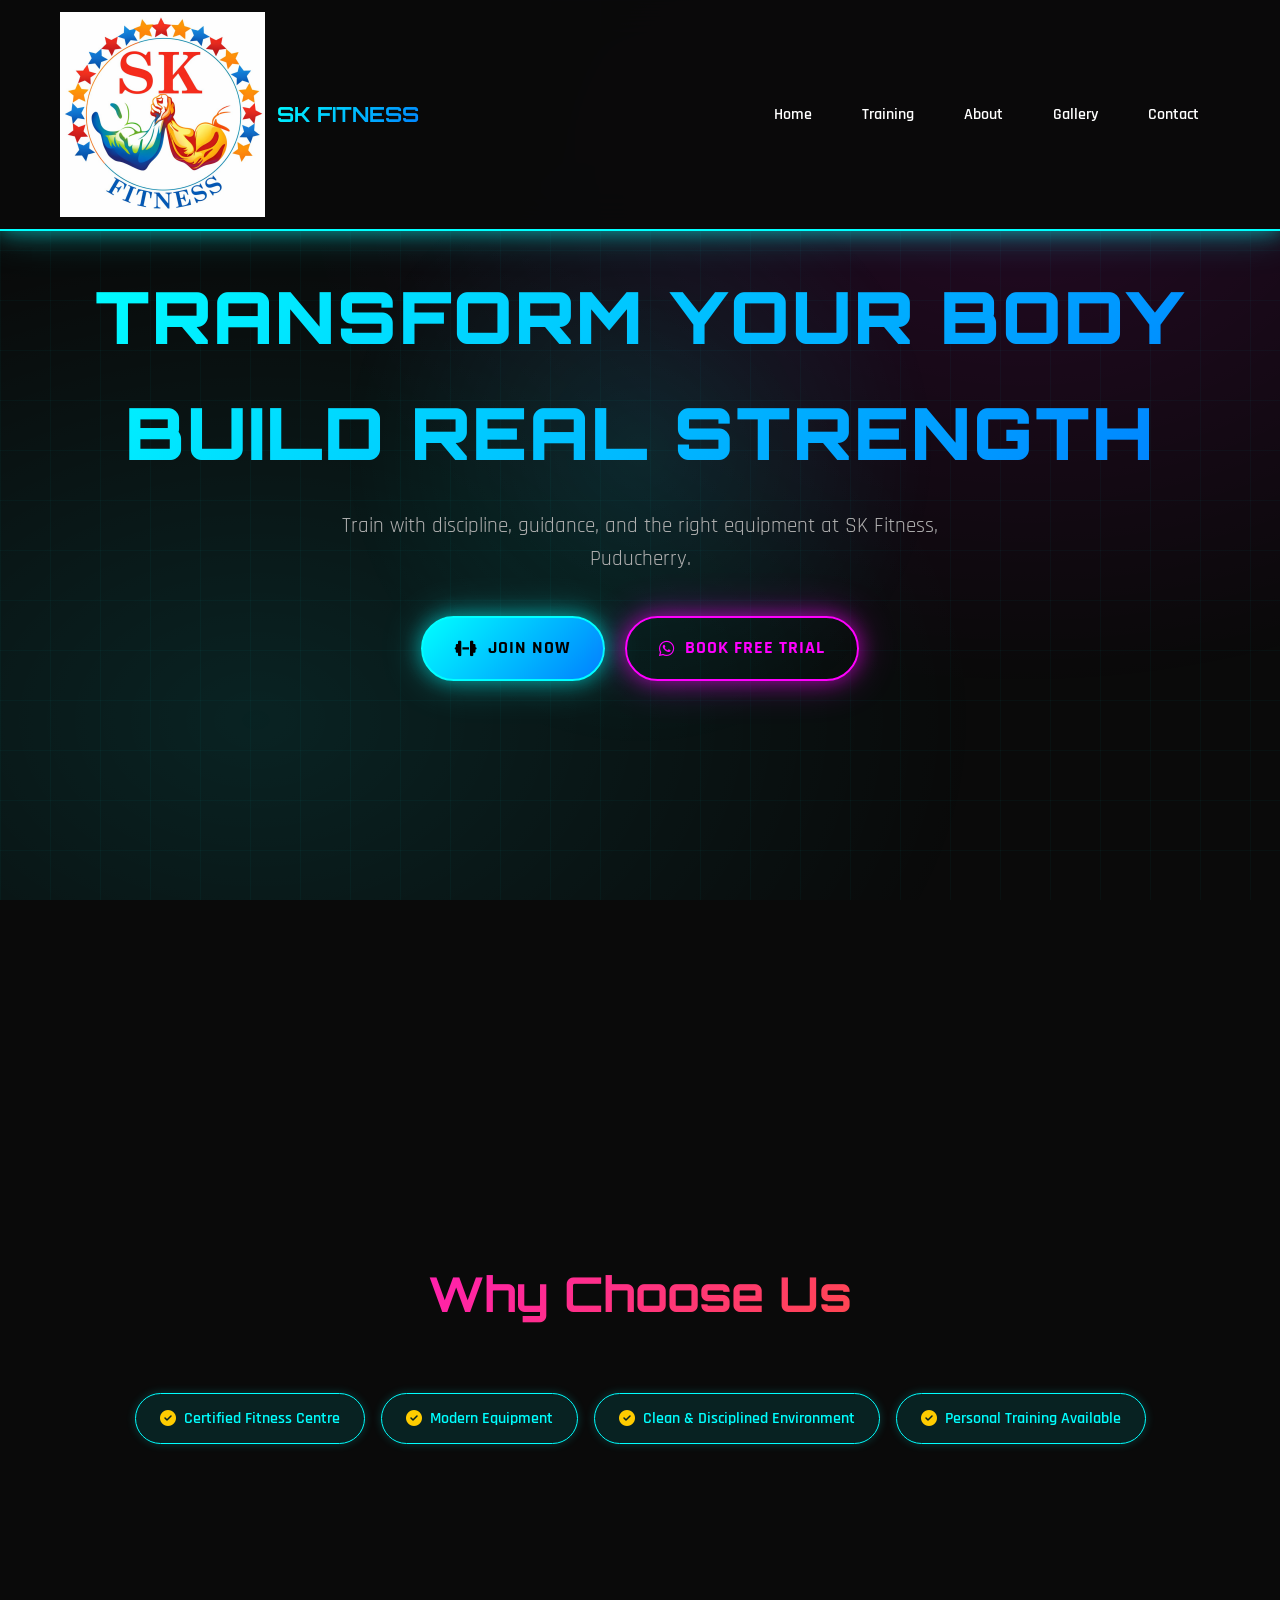
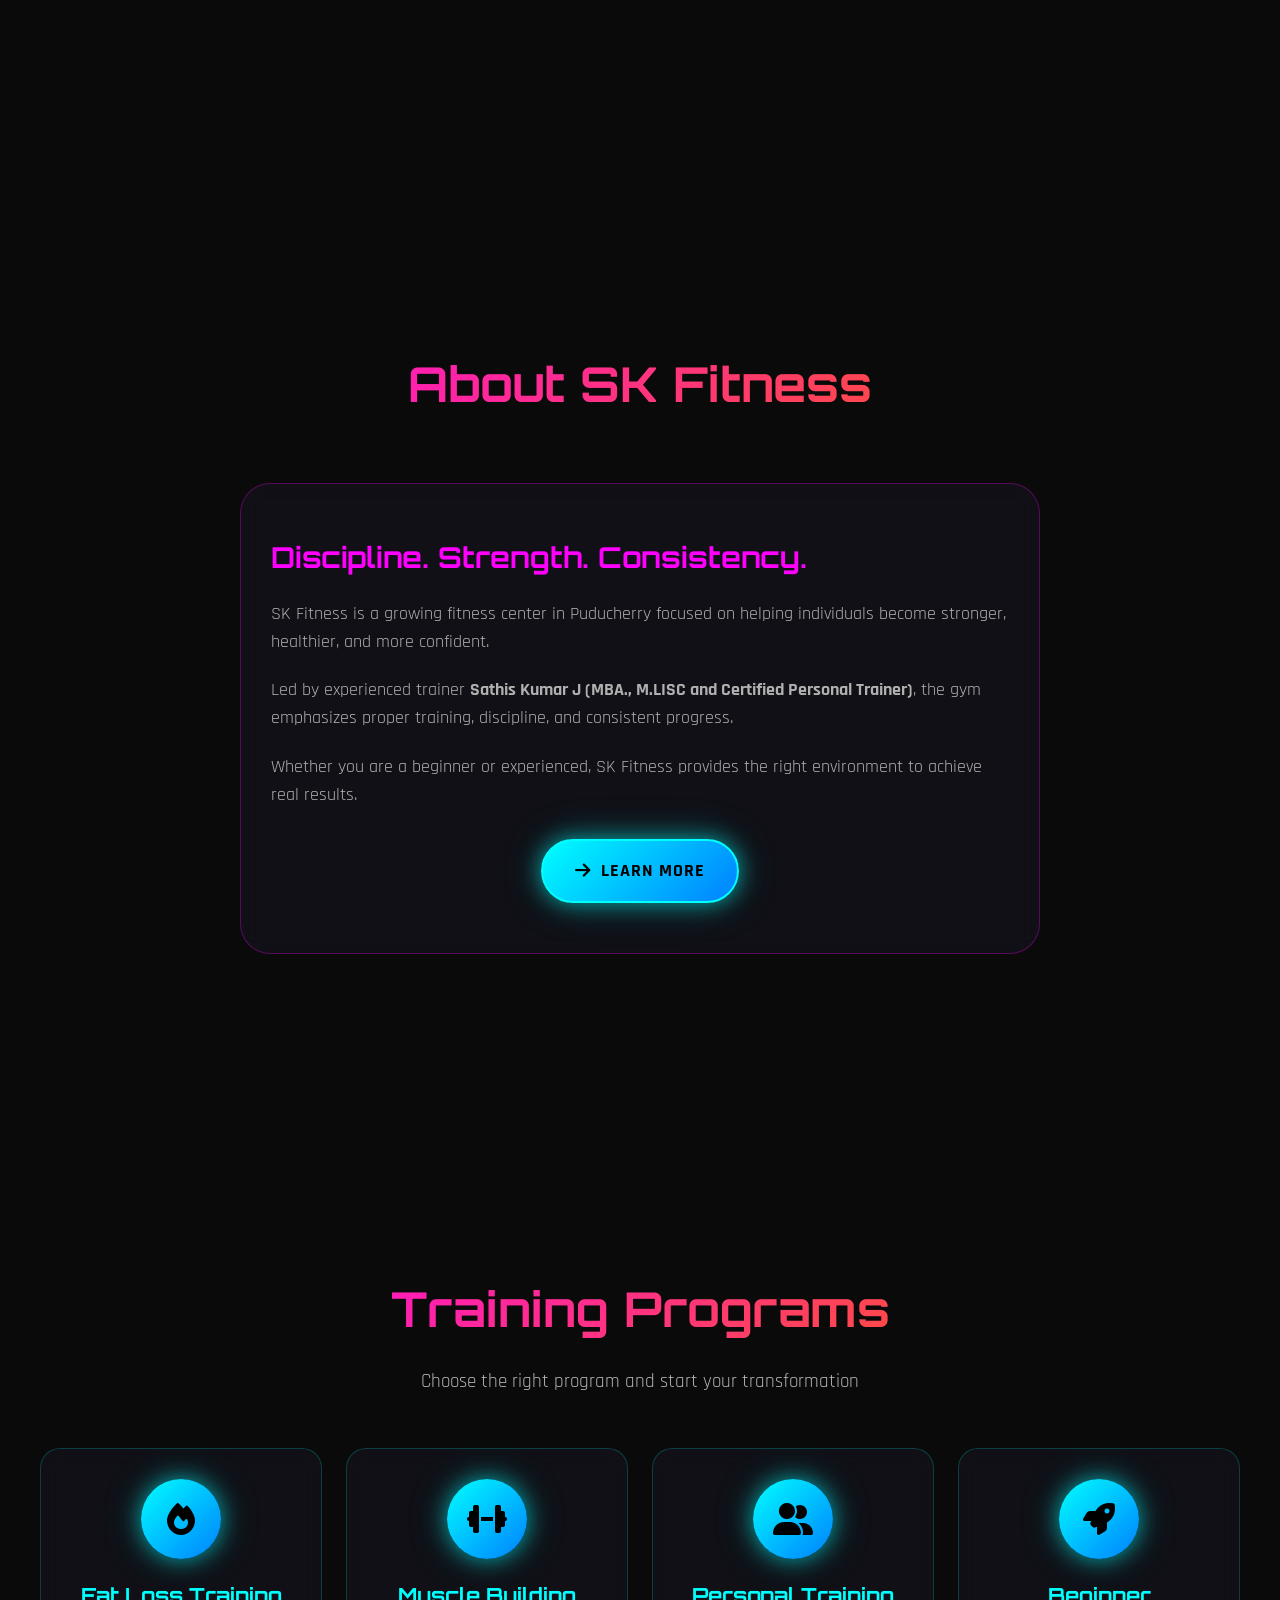
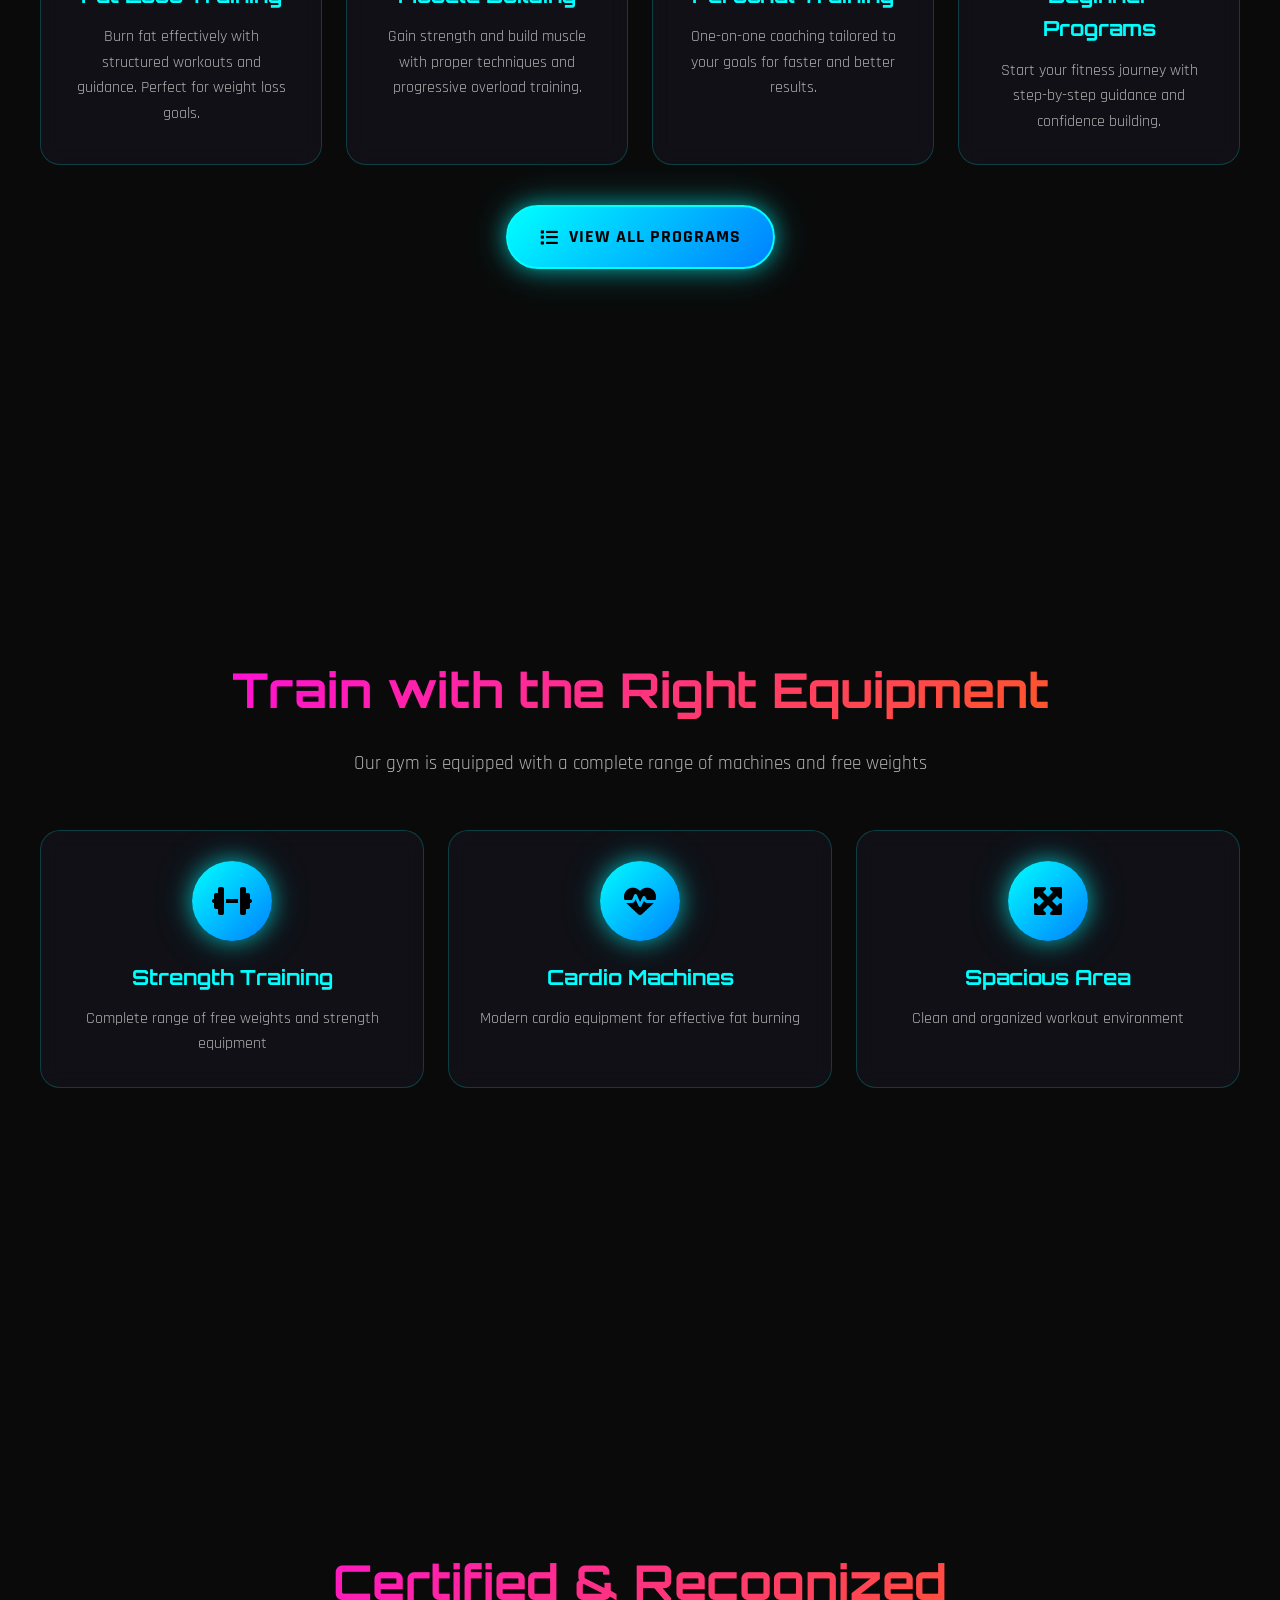
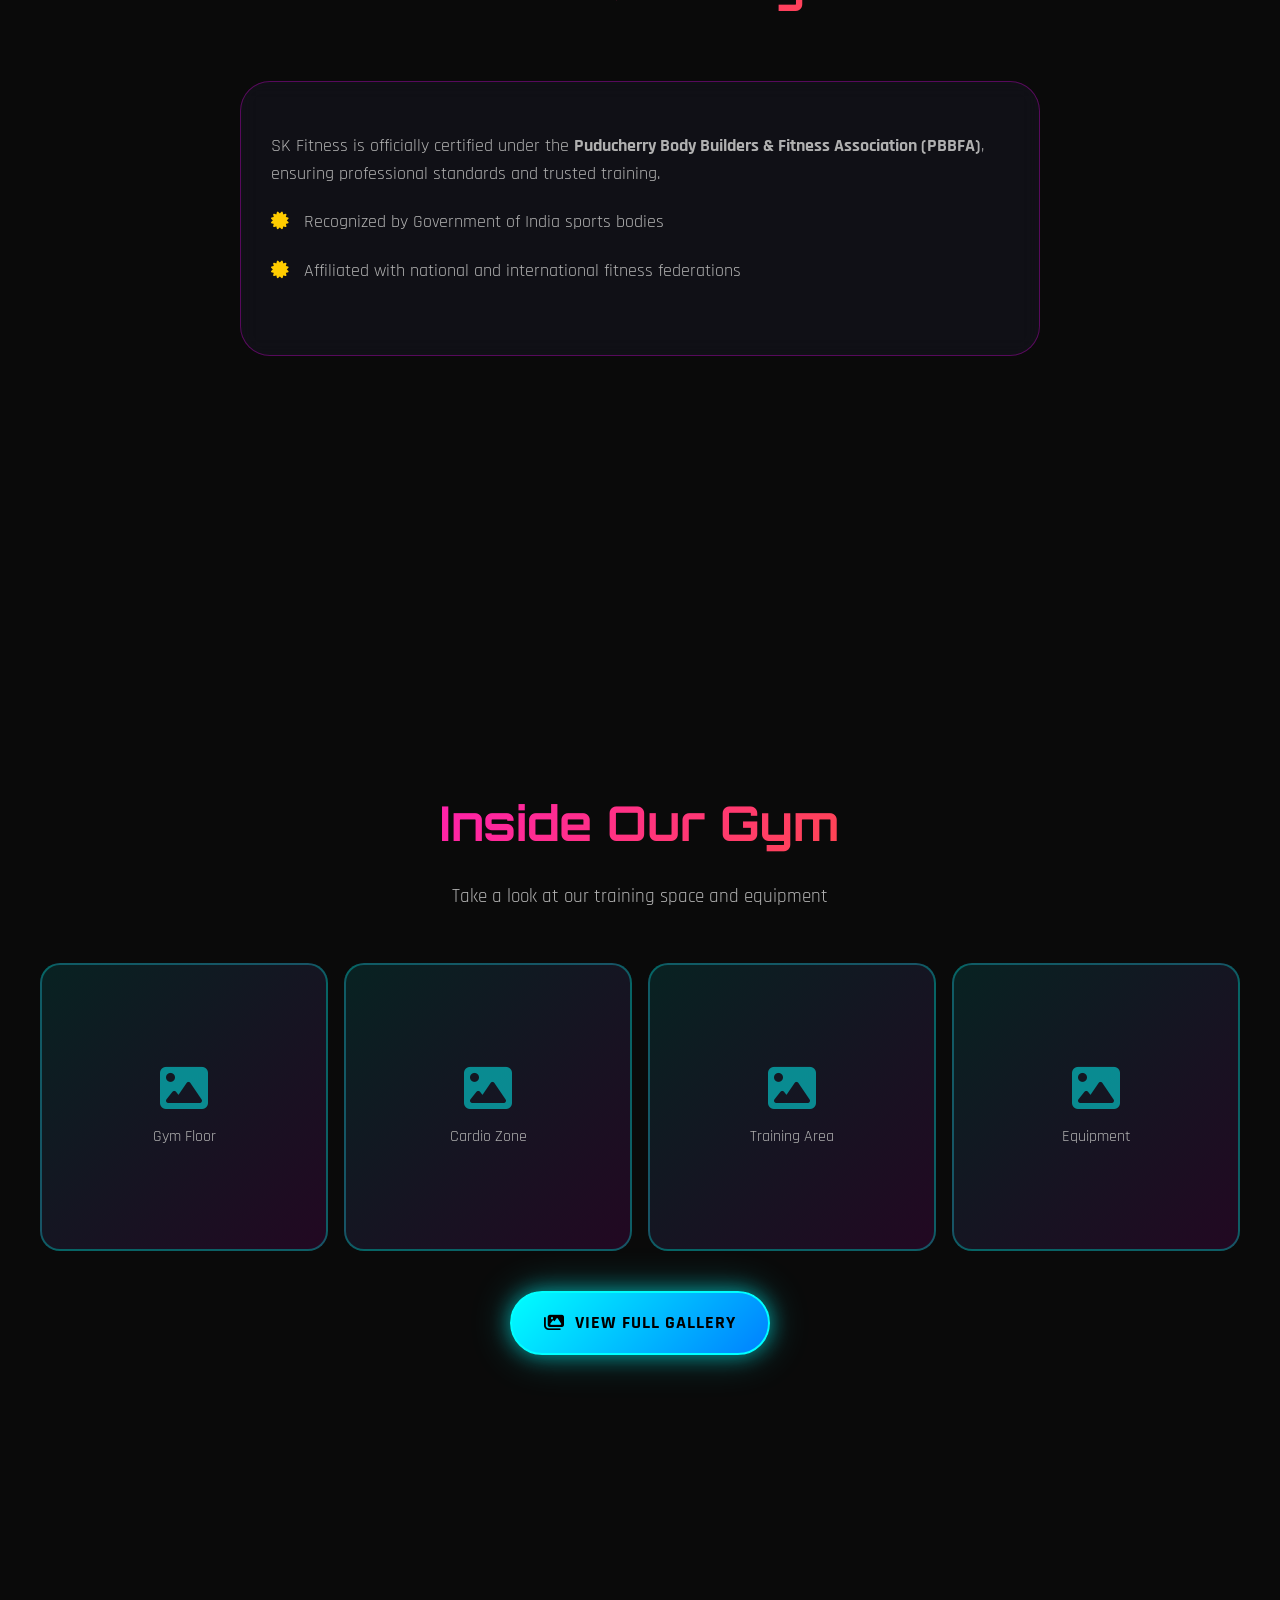
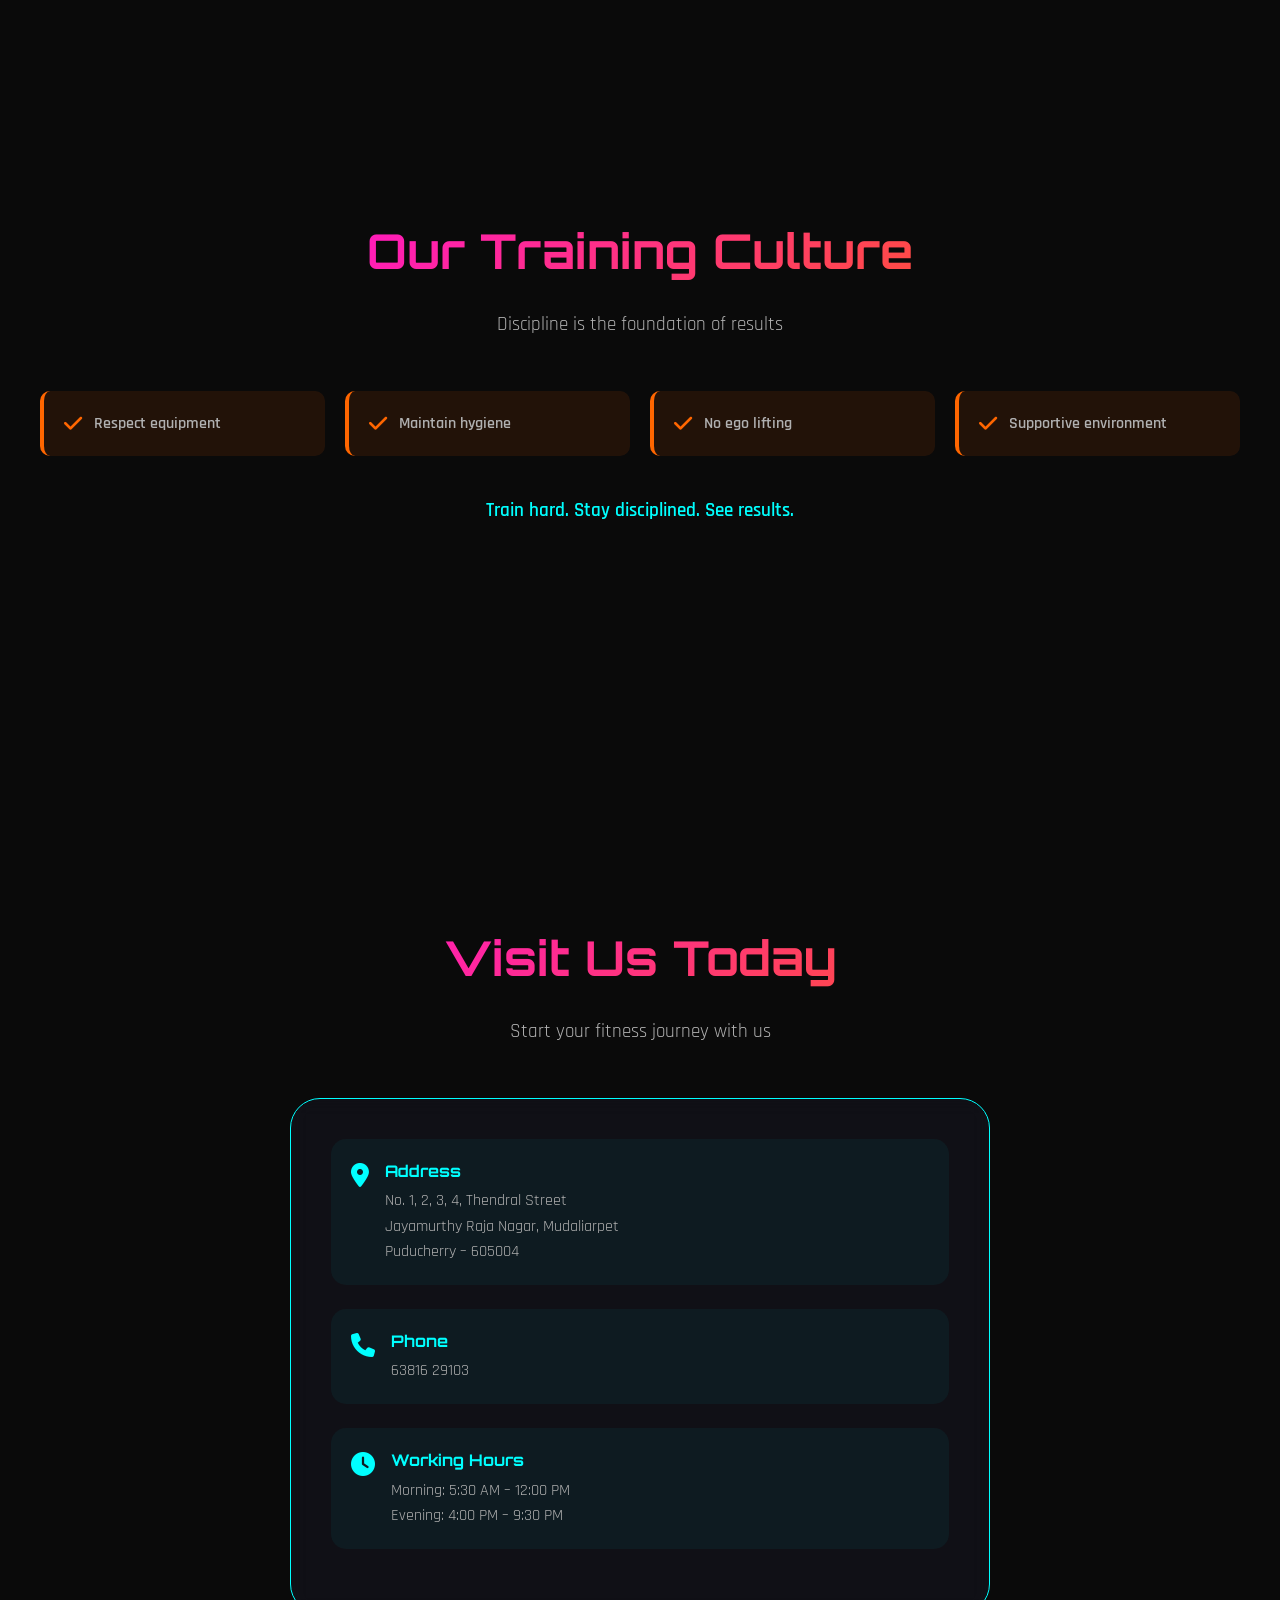
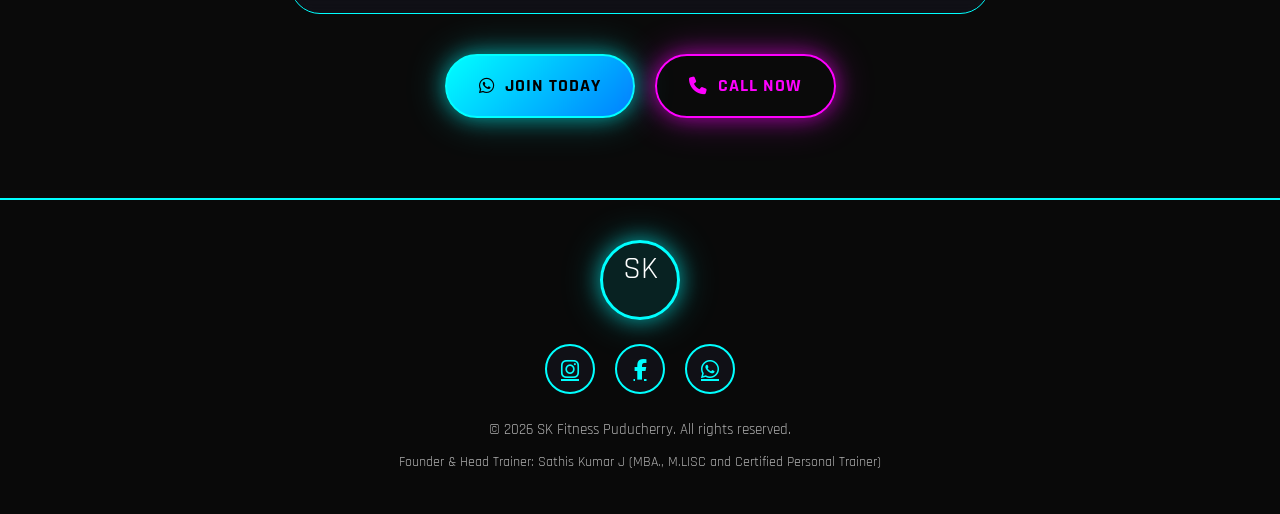
==== index.html @ 69fa27cd "Reduce logo size from 200px to 100px" ====
<!DOCTYPE html>
<html lang="en">
<head>
  <meta charset="UTF-8">
  <meta name="viewport" content="width=device-width, initial-scale=1.0, maximum-scale=1.0, user-scalable=no">
  <title>SK Fitness Puducherry | Transform Your Body Build Real Strength</title>
  <meta name="description" content="Premium fitness center in Puducherry with certified trainer Sathis Kumar J. Fat loss, muscle building, personal training.">
  <meta name="theme-color" content="#0a0a0a">

  <!-- Google Fonts -->
  <link rel="preconnect" href="https://fonts.googleapis.com">
  <link rel="preconnect" href="https://fonts.gstatic.com" crossorigin>
  <link href="https://fonts.googleapis.com/css2?family=Orbitron:wght@400;700;900&family=Rajdhani:wght@300;500;700&display=swap" rel="stylesheet">
  
  <!-- Icons -->
  <link rel="stylesheet" href="https://cdnjs.cloudflare.com/ajax/libs/font-awesome/6.4.0/css/all.min.css">

  <style>
    :root {
      --bg-dark: #0a0a0a;
      --bg-card: rgba(20, 20, 30, 0.6);
      --neon-cyan: #00ffff;
      --neon-pink: #ff00ff;
      --neon-blue: #0080ff;
      --neon-orange: #ff6600;
      --neon-yellow: #ffcc00;
      --text-primary: #ffffff;
      --text-secondary: #b0b0b0;
      --gradient-1: linear-gradient(135deg, #00ffff, #0080ff);
      --gradient-2: linear-gradient(135deg, #ff00ff, #ff6600);
      --glow-cyan: 0 0 20px rgba(0, 255, 255, 0.5), 0 0 40px rgba(0, 255, 255, 0.3);
      --glow-pink: 0 0 20px rgba(255, 0, 255, 0.5), 0 0 40px rgba(255, 0, 255, 0.3);
      --transition: all 0.3s cubic-bezier(0.4, 0, 0.2, 1);
    }

    * {
      margin: 0;
      padding: 0;
      box-sizing: border-box;
      -webkit-tap-highlight-color: transparent;
    }

    html {
      scroll-behavior: smooth;
      scroll-padding-top: 100px;
    }

    body {
      font-family: 'Rajdhani', sans-serif;
      background: var(--bg-dark);      color: var(--text-primary);
      line-height: 1.6;
      overflow-x: hidden;
    }

    /* Animated Background */
    .bg-animation {
      position: fixed;
      top: 0;
      left: 0;
      width: 100%;
      height: 100%;
      z-index: -2;
      background: 
        radial-gradient(ellipse at 20% 80%, rgba(0, 255, 255, 0.1) 0%, transparent 50%),
        radial-gradient(ellipse at 80% 20%, rgba(255, 0, 255, 0.1) 0%, transparent 50%);
    }

    .grid-overlay {
      position: fixed;
      top: 0;
      left: 0;
      width: 100%;
      height: 100%;
      background-image: 
        linear-gradient(rgba(0, 255, 255, 0.03) 1px, transparent 1px),
        linear-gradient(90deg, rgba(0, 255, 255, 0.03) 1px, transparent 1px);
      background-size: 50px 50px;
      z-index: -1;
      pointer-events: none;
    }

    /* Navigation */
    nav {
      position: fixed;
      top: 0;
      left: 0;
      width: 100%;
      background: rgba(10, 10, 10, 0.95);
      backdrop-filter: blur(20px);
      border-bottom: 2px solid var(--neon-cyan);
      box-shadow: var(--glow-cyan);
      z-index: 1000;
      padding: 12px 0;
    }

    .nav-container {
      max-width: 1200px;
      margin: 0 auto;
      padding: 0 20px;      display: flex;
      justify-content: space-between;
      align-items: center;
    }

    .logo-container {
      display: flex;
      align-items: center;
      gap: 12px;
    }

  .logo {
  width: 100px;
  height: 100px;
  object-fit: contain;
  border-radius: 50%;
  box-shadow: var(--glow-cyan);
  animation: pulse 2s infinite;
  border: 3px solid var(--neon-cyan);
  background: rgba(0, 255, 255, 0.1);
}

    @keyframes pulse {
      0%, 100% { transform: scale(1); }
      50% { transform: scale(1.05); }
    }

    .brand-name {
      font-family: 'Orbitron', sans-serif;
      font-weight: 700;
      font-size: 1.3rem;
      background: var(--gradient-1);
      -webkit-background-clip: text;
      -webkit-text-fill-color: transparent;
      background-clip: text;
    }

    .menu-toggle {
      display: none;
      font-size: 28px;
      cursor: pointer;
      color: var(--neon-cyan);
      text-shadow: 0 0 10px var(--neon-cyan);
    }
    .menu-links {
      display: flex;
      gap: 8px;
    }

    .menu-links a {
      color: var(--text-primary);
      text-decoration: none;
      font-weight: 600;
      font-size: 1rem;
      padding: 10px 20px;
      border-radius: 25px;
      border: 1px solid transparent;
      transition: var(--transition);
      position: relative;
      overflow: hidden;
    }

    .menu-links a::before {
      content: '';
      position: absolute;
      top: 0;
      left: -100%;
      width: 100%;
      height: 100%;
      background: var(--gradient-1);
      transition: var(--transition);
      z-index: -1;
    }

    .menu-links a:hover::before,
    .menu-links a.active::before {
      left: 0;
    }

    .menu-links a:hover,
    .menu-links a.active {
      color: #000;
      border-color: var(--neon-cyan);
      box-shadow: var(--glow-cyan);
    }

    /* Sections */
    section {
      padding: 120px 20px 80px;
      min-height: 100vh;
      display: flex;
      flex-direction: column;
      justify-content: center;
      align-items: center;      position: relative;
    }

    .container {
      max-width: 1200px;
      width: 100%;
      margin: 0 auto;
    }

    /* Hero Section */
    .hero {
      text-align: center;
      position: relative;
      overflow: hidden;
    }

    .hero::before {
      content: '';
      position: absolute;
      top: 50%;
      left: 50%;
      transform: translate(-50%, -50%);
      width: 600px;
      height: 600px;
      background: radial-gradient(circle, rgba(0, 255, 255, 0.1) 0%, transparent 70%);
      animation: rotate 20s linear infinite;
    }

    @keyframes rotate {
      0% { transform: translate(-50%, -50%) rotate(0deg); }
      100% { transform: translate(-50%, -50%) rotate(360deg); }
    }

    .hero-content {
      position: relative;
      z-index: 1;
    }

    .hero h1 {
      font-family: 'Orbitron', sans-serif;
      font-size: clamp(2.5rem, 8vw, 4.5rem);
      font-weight: 900;
      margin-bottom: 20px;
      background: var(--gradient-1);
      -webkit-background-clip: text;
      -webkit-text-fill-color: transparent;
      background-clip: text;
      text-transform: uppercase;
      letter-spacing: 2px;
      animation: fadeInUp 1s ease;    }

    .hero p {
      font-size: 1.3rem;
      color: var(--text-secondary);
      margin-bottom: 40px;
      max-width: 600px;
      margin-left: auto;
      margin-right: auto;
      animation: fadeInUp 1s ease 0.2s backwards;
    }

    .btn-group {
      display: flex;
      gap: 20px;
      justify-content: center;
      flex-wrap: wrap;
      animation: fadeInUp 1s ease 0.4s backwards;
    }

    .btn {
      display: inline-flex;
      align-items: center;
      gap: 10px;
      padding: 16px 32px;
      border-radius: 50px;
      font-family: 'Rajdhani', sans-serif;
      font-weight: 700;
      font-size: 1.1rem;
      text-decoration: none;
      transition: var(--transition);
      border: 2px solid;
      text-transform: uppercase;
      letter-spacing: 1px;
      position: relative;
      overflow: hidden;
    }

    .btn-primary {
      background: var(--gradient-1);
      color: #000;
      border-color: var(--neon-cyan);
      box-shadow: var(--glow-cyan);
    }

    .btn-primary:hover {
      transform: translateY(-3px);
      box-shadow: 0 0 30px rgba(0, 255, 255, 0.8), 0 0 60px rgba(0, 255, 255, 0.5);
    }
    .btn-secondary {
      background: transparent;
      color: var(--neon-pink);
      border-color: var(--neon-pink);
      box-shadow: var(--glow-pink);
    }

    .btn-secondary:hover {
      background: var(--gradient-2);
      color: #000;
      transform: translateY(-3px);
      box-shadow: 0 0 30px rgba(255, 0, 255, 0.8), 0 0 60px rgba(255, 0, 255, 0.5);
    }

    @keyframes fadeInUp {
      from {
        opacity: 0;
        transform: translateY(30px);
      }
      to {
        opacity: 1;
        transform: translateY(0);
      }
    }

    /* Section Headers */
    .section-title {
      font-family: 'Orbitron', sans-serif;
      font-size: clamp(2rem, 6vw, 3rem);
      font-weight: 700;
      text-align: center;
      margin-bottom: 20px;
      background: var(--gradient-2);
      -webkit-background-clip: text;
      -webkit-text-fill-color: transparent;
      background-clip: text;
      position: relative;
      display: inline-block;
      width: 100%;
    }

    .section-subtitle {
      text-align: center;
      font-size: 1.2rem;
      color: var(--text-secondary);
      margin-bottom: 50px;
    }

    /* Cards */
    .cards-grid {      display: grid;
      grid-template-columns: repeat(auto-fit, minmax(250px, 1fr));
      gap: 24px;
      margin-top: 40px;
    }

    .card {
      background: var(--bg-card);
      border: 1px solid rgba(0, 255, 255, 0.2);
      border-radius: 20px;
      padding: 30px;
      text-align: center;
      transition: var(--transition);
      backdrop-filter: blur(10px);
    }

    .card:hover {
      border-color: var(--neon-cyan);
      transform: translateY(-10px);
      box-shadow: var(--glow-cyan);
    }

    .card-icon {
      width: 80px;
      height: 80px;
      margin: 0 auto 20px;
      background: var(--gradient-1);
      border-radius: 50%;
      display: flex;
      align-items: center;
      justify-content: center;
      font-size: 2rem;
      color: #000;
      box-shadow: var(--glow-cyan);
    }

    .card h3 {
      font-family: 'Orbitron', sans-serif;
      font-size: 1.3rem;
      margin-bottom: 12px;
      color: var(--neon-cyan);
    }

    .card p {
      color: var(--text-secondary);
      font-size: 1rem;
    }

    /* Highlights */
    .highlights {      display: flex;
      flex-wrap: wrap;
      justify-content: center;
      gap: 16px;
      margin: 40px 0;
    }

    .highlight-item {
      background: rgba(0, 255, 255, 0.1);
      border: 1px solid var(--neon-cyan);
      padding: 12px 24px;
      border-radius: 30px;
      font-weight: 600;
      color: var(--neon-cyan);
      display: flex;
      align-items: center;
      gap: 8px;
      box-shadow: 0 0 10px rgba(0, 255, 255, 0.2);
    }

    .highlight-item i {
      color: var(--neon-yellow);
    }

    /* About Preview */
    .about-preview {
      background: var(--bg-card);
      border: 1px solid rgba(255, 0, 255, 0.3);
      border-radius: 30px;
      padding: 50px 30px;
      margin: 40px auto;
      max-width: 800px;
      backdrop-filter: blur(10px);
    }

    .about-preview h3 {
      font-family: 'Orbitron', sans-serif;
      font-size: 1.8rem;
      margin-bottom: 20px;
      color: var(--neon-pink);
    }

    .about-preview p {
      color: var(--text-secondary);
      margin-bottom: 20px;
      font-size: 1.1rem;
    }

    /* Gallery Preview */
    .gallery-grid {      display: grid;
      grid-template-columns: repeat(auto-fit, minmax(200px, 1fr));
      gap: 16px;
      margin: 40px 0;
    }

    .gallery-item {
      aspect-ratio: 1;
      background: linear-gradient(135deg, rgba(0, 255, 255, 0.1), rgba(255, 0, 255, 0.1));
      border: 2px solid rgba(0, 255, 255, 0.3);
      border-radius: 20px;
      display: flex;
      align-items: center;
      justify-content: center;
      color: var(--text-secondary);
      font-size: 1rem;
      transition: var(--transition);
      overflow: hidden;
      position: relative;
    }

    .gallery-item:hover {
      border-color: var(--neon-cyan);
      transform: scale(1.05);
      box-shadow: var(--glow-cyan);
    }

    .gallery-item i {
      font-size: 3rem;
      color: var(--neon-cyan);
      opacity: 0.5;
    }

    /* Culture Section */
    .culture-list {
      display: grid;
      grid-template-columns: repeat(auto-fit, minmax(200px, 1fr));
      gap: 20px;
      margin: 40px 0;
    }

    .culture-item {
      background: rgba(255, 102, 0, 0.1);
      border-left: 4px solid var(--neon-orange);
      padding: 20px;
      border-radius: 10px;
      display: flex;
      align-items: center;
      gap: 12px;
      font-weight: 600;      color: var(--text-secondary);
      transition: var(--transition);
    }

    .culture-item:hover {
      background: rgba(255, 102, 0, 0.2);
      transform: translateX(10px);
    }

    .culture-item i {
      color: var(--neon-orange);
      font-size: 1.3rem;
    }

    /* Contact Section */
    .contact-info {
      background: var(--bg-card);
      border: 1px solid var(--neon-cyan);
      border-radius: 30px;
      padding: 40px;
      margin: 40px auto;
      max-width: 700px;
      backdrop-filter: blur(10px);
    }

    .contact-item {
      display: flex;
      align-items: flex-start;
      gap: 16px;
      margin-bottom: 24px;
      padding: 20px;
      background: rgba(0, 255, 255, 0.05);
      border-radius: 15px;
      transition: var(--transition);
    }

    .contact-item:hover {
      background: rgba(0, 255, 255, 0.1);
      transform: translateX(5px);
    }

    .contact-item i {
      font-size: 1.5rem;
      color: var(--neon-cyan);
      margin-top: 4px;
    }

    .contact-item div strong {
      display: block;
      color: var(--neon-cyan);      margin-bottom: 4px;
      font-family: 'Orbitron', sans-serif;
    }

    .contact-item div p {
      color: var(--text-secondary);
      margin: 0;
    }

    /* Footer */
    footer {
      background: rgba(10, 10, 10, 0.95);
      border-top: 2px solid var(--neon-cyan);
      padding: 40px 20px;
      text-align: center;
    }

    .footer-content {
      max-width: 1200px;
      margin: 0 auto;
    }

    .social-links {
      display: flex;
      justify-content: center;
      gap: 20px;
      margin: 24px 0;
    }

    .social-links a {
      width: 50px;
      height: 50px;
      border-radius: 50%;
      background: var(--bg-card);
      border: 2px solid var(--neon-cyan);
      display: flex;
      align-items: center;
      justify-content: center;
      color: var(--neon-cyan);
      font-size: 1.3rem;
      transition: var(--transition);
    }

    .social-links a:hover {
      background: var(--neon-cyan);
      color: #000;
      box-shadow: var(--glow-cyan);
      transform: translateY(-5px);
    }
    footer p {
      color: var(--text-secondary);
      font-size: 0.95rem;
    }

    /* Scroll Progress */
    .scroll-progress {
      position: fixed;
      top: 0;
      left: 0;
      height: 3px;
      background: var(--gradient-1);
      box-shadow: var(--glow-cyan);
      z-index: 2000;
      transition: width 0.1s ease;
    }

    /* Mobile Responsive */
    @media (max-width: 768px) {
      .menu-toggle {
        display: block;
      }

      .menu-links {
        position: fixed;
        top: 80px;
        left: 0;
        right: 0;
        background: rgba(10, 10, 10, 0.98);
        flex-direction: column;
        padding: 20px;
        border-bottom: 2px solid var(--neon-cyan);
        max-height: 0;
        overflow: hidden;
        transition: max-height 0.4s ease;
      }

      .menu-links.active {
        max-height: 400px;
      }

      .menu-links a {
        padding: 15px;
        text-align: center;
        border: 1px solid rgba(0, 255, 255, 0.2);
        margin: 5px 0;
      }

      .btn-group {
        flex-direction: column;        align-items: center;
      }

      .btn {
        width: 100%;
        max-width: 300px;
        justify-content: center;
      }

      .cards-grid,
      .gallery-grid,
      .culture-list {
        grid-template-columns: 1fr;
      }

      .contact-info,
      .about-preview {
        padding: 30px 20px;
      }
    }

    /* Reveal Animation */
    .reveal {
      opacity: 0;
      transform: translateY(50px);
      transition: all 0.8s ease;
    }

    .reveal.active {
      opacity: 1;
      transform: translateY(0);
    }
  </style>
</head>
<body>

  <!-- Scroll Progress -->
  <div class="scroll-progress" id="scrollProgress"></div>

  <!-- Background -->
  <div class="bg-animation"></div>
  <div class="grid-overlay"></div>

  <!-- Navigation -->
  <nav>
    <div class="nav-container"><div class="logo-container">
  <img src="assets/images/logo.png" alt="SK Fitness Logo" class="logo-img"> <!-- ✅ New Image Logo -->

        <div class="brand-name">SK FITNESS</div>
      </div>      <div class="menu-toggle" id="menuToggle">
        <i class="fas fa-bars"></i>
      </div>
      <div class="menu-links" id="menuLinks">
        <a href="index.html" class="active">Home</a>
        <a href="training.html">Training</a>
        <a href="about.html">About</a>
        <a href="gallery.html">Gallery</a>
        <a href="contact.html">Contact</a>
      </div>
    </div>
  </nav>

  <!-- Hero Section -->
  <section class="hero" id="home">
    <div class="hero-content">
      <h1>Transform Your Body<br>Build Real Strength</h1>
      <p>Train with discipline, guidance, and the right equipment at SK Fitness, Puducherry.</p>
      <div class="btn-group">
        <a href="contact.html" class="btn btn-primary">
          <i class="fas fa-dumbbell"></i> Join Now
        </a>
        <a href="https://wa.me/916381629103?text=Hi%20I%20want%20to%20book%20a%20free%20trial%20at%20SK%20Fitness" class="btn btn-secondary" target="_blank">
          <i class="fab fa-whatsapp"></i> Book Free Trial
        </a>
      </div>
    </div>
  </section>

  <!-- Quick Highlights -->
  <section id="highlights">
    <div class="container">
      <h2 class="section-title reveal">Why Choose Us</h2>
      <div class="highlights reveal">
        <div class="highlight-item">
          <i class="fas fa-check-circle"></i> Certified Fitness Centre
        </div>
        <div class="highlight-item">
          <i class="fas fa-check-circle"></i> Modern Equipment
        </div>
        <div class="highlight-item">
          <i class="fas fa-check-circle"></i> Clean & Disciplined Environment
        </div>
        <div class="highlight-item">
          <i class="fas fa-check-circle"></i> Personal Training Available
        </div>
      </div>
    </div>
  </section>
  <!-- About Preview -->
  <section id="about">
    <div class="container">
      <h2 class="section-title reveal">About SK Fitness</h2>
      <div class="about-preview reveal">
        <h3>Discipline. Strength. Consistency.</h3>
        <p>SK Fitness is a growing fitness center in Puducherry focused on helping individuals become stronger, healthier, and more confident.</p>
        <p>Led by experienced trainer <strong>Sathis Kumar J (MBA., M.LISC and Certified Personal Trainer)</strong>, the gym emphasizes proper training, discipline, and consistent progress.</p>
        <p>Whether you are a beginner or experienced, SK Fitness provides the right environment to achieve real results.</p>
        <div style="text-align: center; margin-top: 30px;">
          <a href="about.html" class="btn btn-primary">
            <i class="fas fa-arrow-right"></i> Learn More
          </a>
        </div>
      </div>
    </div>
  </section>

  <!-- Training Programs -->
  <section id="training">
    <div class="container">
      <h2 class="section-title reveal">Training Programs</h2>
      <p class="section-subtitle reveal">Choose the right program and start your transformation</p>
      
      <div class="cards-grid reveal">
        <div class="card">
          <div class="card-icon">
            <i class="fas fa-fire"></i>
          </div>
          <h3>Fat Loss Training</h3>
          <p>Burn fat effectively with structured workouts and guidance. Perfect for weight loss goals.</p>
        </div>

        <div class="card">
          <div class="card-icon">
            <i class="fas fa-dumbbell"></i>
          </div>
          <h3>Muscle Building</h3>
          <p>Gain strength and build muscle with proper techniques and progressive overload training.</p>
        </div>

        <div class="card">
          <div class="card-icon">
            <i class="fas fa-user-friends"></i>
          </div>
          <h3>Personal Training</h3>
          <p>One-on-one coaching tailored to your goals for faster and better results.</p>
        </div>

        <div class="card">          <div class="card-icon">
            <i class="fas fa-rocket"></i>
          </div>
          <h3>Beginner Programs</h3>
          <p>Start your fitness journey with step-by-step guidance and confidence building.</p>
        </div>
      </div>

      <div style="text-align: center; margin-top: 40px;">
        <a href="training.html" class="btn btn-primary">
          <i class="fas fa-list"></i> View All Programs
        </a>
      </div>
    </div>
  </section>

  <!-- Facilities -->
  <section id="facilities">
    <div class="container">
      <h2 class="section-title reveal">Train with the Right Equipment</h2>
      <p class="section-subtitle reveal">Our gym is equipped with a complete range of machines and free weights</p>
      
      <div class="cards-grid reveal">
        <div class="card">
          <div class="card-icon">
            <i class="fas fa-dumbbell"></i>
          </div>
          <h3>Strength Training</h3>
          <p>Complete range of free weights and strength equipment</p>
        </div>

        <div class="card">
          <div class="card-icon">
            <i class="fas fa-heartbeat"></i>
          </div>
          <h3>Cardio Machines</h3>
          <p>Modern cardio equipment for effective fat burning</p>
        </div>

        <div class="card">
          <div class="card-icon">
            <i class="fas fa-expand-arrows-alt"></i>
          </div>
          <h3>Spacious Area</h3>
          <p>Clean and organized workout environment</p>
        </div>
      </div>
    </div>
  </section>
  <!-- Certification -->
  <section id="certification">
    <div class="container">
      <h2 class="section-title reveal">Certified & Recognized</h2>
      <div class="about-preview reveal">
        <p>SK Fitness is officially certified under the <strong>Puducherry Body Builders & Fitness Association (PBBFA)</strong>, ensuring professional standards and trusted training.</p>
        <div style="margin-top: 20px; color: var(--text-secondary);">
          <p><i class="fas fa-certificate" style="color: var(--neon-yellow); margin-right: 10px;"></i> Recognized by Government of India sports bodies</p>
          <p><i class="fas fa-certificate" style="color: var(--neon-yellow); margin-right: 10px;"></i> Affiliated with national and international fitness federations</p>
        </div>
      </div>
    </div>
  </section>

  <!-- Gallery Preview -->
  <section id="gallery">
    <div class="container">
      <h2 class="section-title reveal">Inside Our Gym</h2>
      <p class="section-subtitle reveal">Take a look at our training space and equipment</p>
      
      <div class="gallery-grid reveal">
        <div class="gallery-item">
          <div style="text-align: center;">
            <i class="fas fa-image"></i>
            <p style="margin-top: 10px;">Gym Floor</p>
          </div>
        </div>
        <div class="gallery-item">
          <div style="text-align: center;">
            <i class="fas fa-image"></i>
            <p style="margin-top: 10px;">Cardio Zone</p>
          </div>
        </div>
        <div class="gallery-item">
          <div style="text-align: center;">
            <i class="fas fa-image"></i>
            <p style="margin-top: 10px;">Training Area</p>
          </div>
        </div>
        <div class="gallery-item">
          <div style="text-align: center;">
            <i class="fas fa-image"></i>
            <p style="margin-top: 10px;">Equipment</p>
          </div>
        </div>
      </div>

      <div style="text-align: center; margin-top: 30px;">
        <a href="gallery.html" class="btn btn-primary">
          <i class="fas fa-images"></i> View Full Gallery        </a>
      </div>
    </div>
  </section>

  <!-- Gym Culture -->
  <section id="culture">
    <div class="container">
      <h2 class="section-title reveal">Our Training Culture</h2>
      <p class="section-subtitle reveal">Discipline is the foundation of results</p>
      
      <div class="culture-list reveal">
        <div class="culture-item">
          <i class="fas fa-check"></i>
          <span>Respect equipment</span>
        </div>
        <div class="culture-item">
          <i class="fas fa-check"></i>
          <span>Maintain hygiene</span>
        </div>
        <div class="culture-item">
          <i class="fas fa-check"></i>
          <span>No ego lifting</span>
        </div>
        <div class="culture-item">
          <i class="fas fa-check"></i>
          <span>Supportive environment</span>
        </div>
      </div>

      <p style="text-align: center; font-size: 1.2rem; color: var(--neon-cyan); margin-top: 30px; font-weight: 600;">
        Train hard. Stay disciplined. See results.
      </p>
    </div>
  </section>

  <!-- Contact -->
  <section id="contact">
    <div class="container">
      <h2 class="section-title reveal">Visit Us Today</h2>
      <p class="section-subtitle reveal">Start your fitness journey with us</p>
      
      <div class="contact-info reveal">
        <div class="contact-item">
          <i class="fas fa-map-marker-alt"></i>
          <div>
            <strong>Address</strong>
            <p>No. 1, 2, 3, 4, Thendral Street<br>Jayamurthy Raja Nagar, Mudaliarpet<br>Puducherry – 605004</p>
          </div>
        </div>
        <div class="contact-item">
          <i class="fas fa-phone"></i>
          <div>
            <strong>Phone</strong>
            <p>63816 29103</p>
          </div>
        </div>

        <div class="contact-item">
          <i class="fas fa-clock"></i>
          <div>
            <strong>Working Hours</strong>
            <p>Morning: 5:30 AM – 12:00 PM<br>Evening: 4:00 PM – 9:30 PM</p>
          </div>
        </div>
      </div>

      <div class="btn-group reveal">
        <a href="https://wa.me/916381629103?text=Hi%20I%20want%20to%20join%20SK%20Fitness" class="btn btn-primary" target="_blank">
          <i class="fab fa-whatsapp"></i> Join Today
        </a>
        <a href="tel:6381629103" class="btn btn-secondary">
          <i class="fas fa-phone"></i> Call Now
        </a>
      </div>
    </div>
  </section>

  <!-- Footer -->
  <footer>
    <div class="footer-content">
      <div class="logo" style="margin: 0 auto 20px; width: 80px; height: 80px; font-size: 2rem;">SK</div>
      <div class="social-links">
        <a href="#" aria-label="Instagram"><i class="fab fa-instagram"></i></a>
        <a href="#" aria-label="Facebook"><i class="fab fa-facebook-f"></i></a>
        <a href="https://wa.me/916381629103" aria-label="WhatsApp"><i class="fab fa-whatsapp"></i></a>
      </div>
      <p>&copy; 2026 SK Fitness Puducherry. All rights reserved.</p>
      <p style="margin-top: 10px; font-size: 0.85rem;">Founder & Head Trainer: Sathis Kumar J (MBA., M.LISC and Certified Personal Trainer)</p>
    </div>
  </footer>

  <script>
    // Mobile Menu Toggle
    const menuToggle = document.getElementById('menuToggle');
    const menuLinks = document.getElementById('menuLinks');

    menuToggle.addEventListener('click', () => {
      menuLinks.classList.toggle('active');      const icon = menuToggle.querySelector('i');
      icon.classList.toggle('fa-bars');
      icon.classList.toggle('fa-times');
    });

    // Close menu when clicking a link
    document.querySelectorAll('.menu-links a').forEach(link => {
      link.addEventListener('click', () => {
        menuLinks.classList.remove('active');
        menuToggle.querySelector('i').classList.add('fa-bars');
        menuToggle.querySelector('i').classList.remove('fa-times');
      });
    });

    // Scroll Progress
    window.addEventListener('scroll', () => {
      const scrollTop = document.documentElement.scrollTop;
      const scrollHeight = document.documentElement.scrollHeight - document.documentElement.clientHeight;
      const scrolled = (scrollTop / scrollHeight) * 100;
      document.getElementById('scrollProgress').style.width = scrolled + '%';

      // Active nav link
      let current = '';
      document.querySelectorAll('section').forEach(section => {
        const sectionTop = section.offsetTop - 150;
        if (pageYOffset >= sectionTop) {
          current = section.getAttribute('id');
        }
      });

      document.querySelectorAll('.menu-links a').forEach(link => {
        link.classList.remove('active');
        if (link.getAttribute('href').includes(current)) {
          link.classList.add('active');
        }
      });
    });

    // Reveal on Scroll
    const observerOptions = {
      threshold: 0.2,
      rootMargin: '0px 0px -50px 0px'
    };

    const observer = new IntersectionObserver((entries) => {
      entries.forEach(entry => {
        if (entry.isIntersecting) {
          entry.target.classList.add('active');
        }
      });    }, observerOptions);

    document.querySelectorAll('.reveal').forEach(el => observer.observe(el));

    // Smooth scroll for anchor links
    document.querySelectorAll('a[href^="#"]').forEach(anchor => {
      anchor.addEventListener('click', function (e) {
        e.preventDefault();
        const target = document.querySelector(this.getAttribute('href'));
        if (target) {
          target.scrollIntoView({
            behavior: 'smooth',
            block: 'start'
          });
        }
      });
    });
  </script>
</body>
</html>
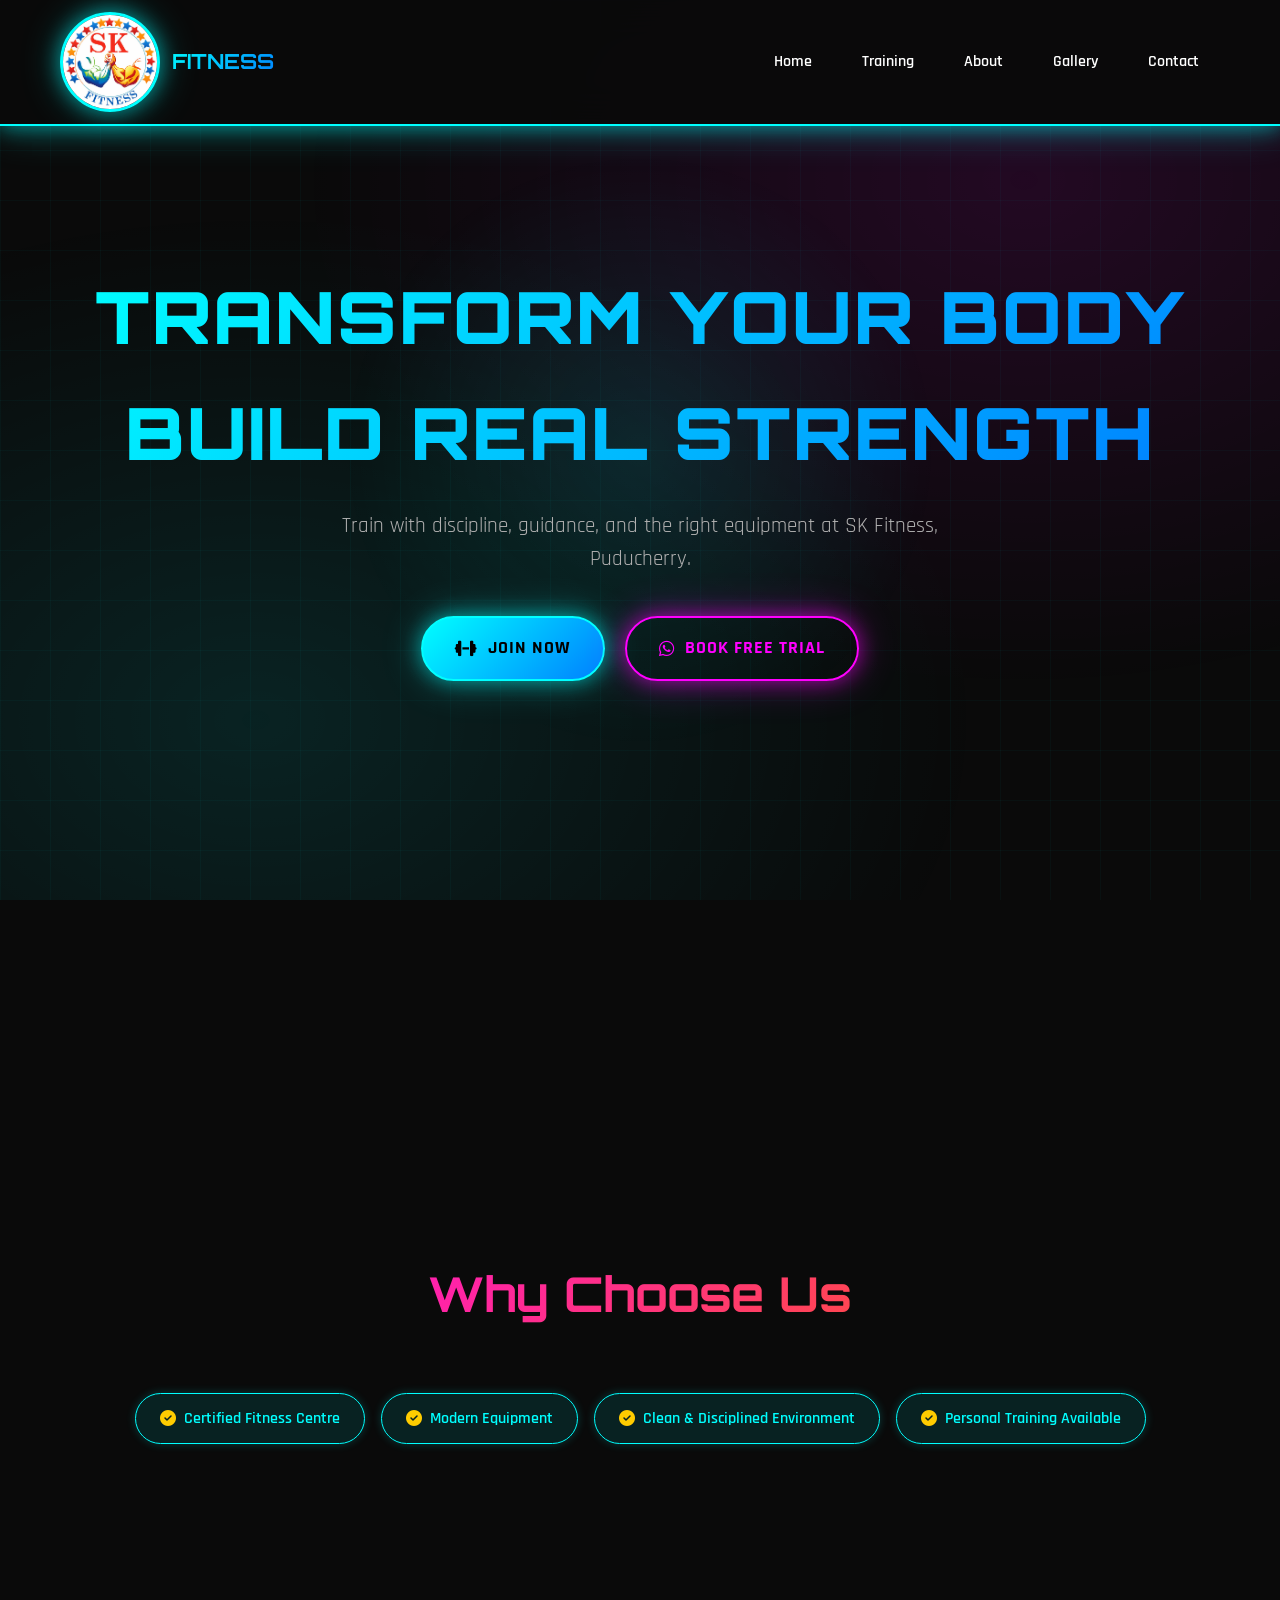
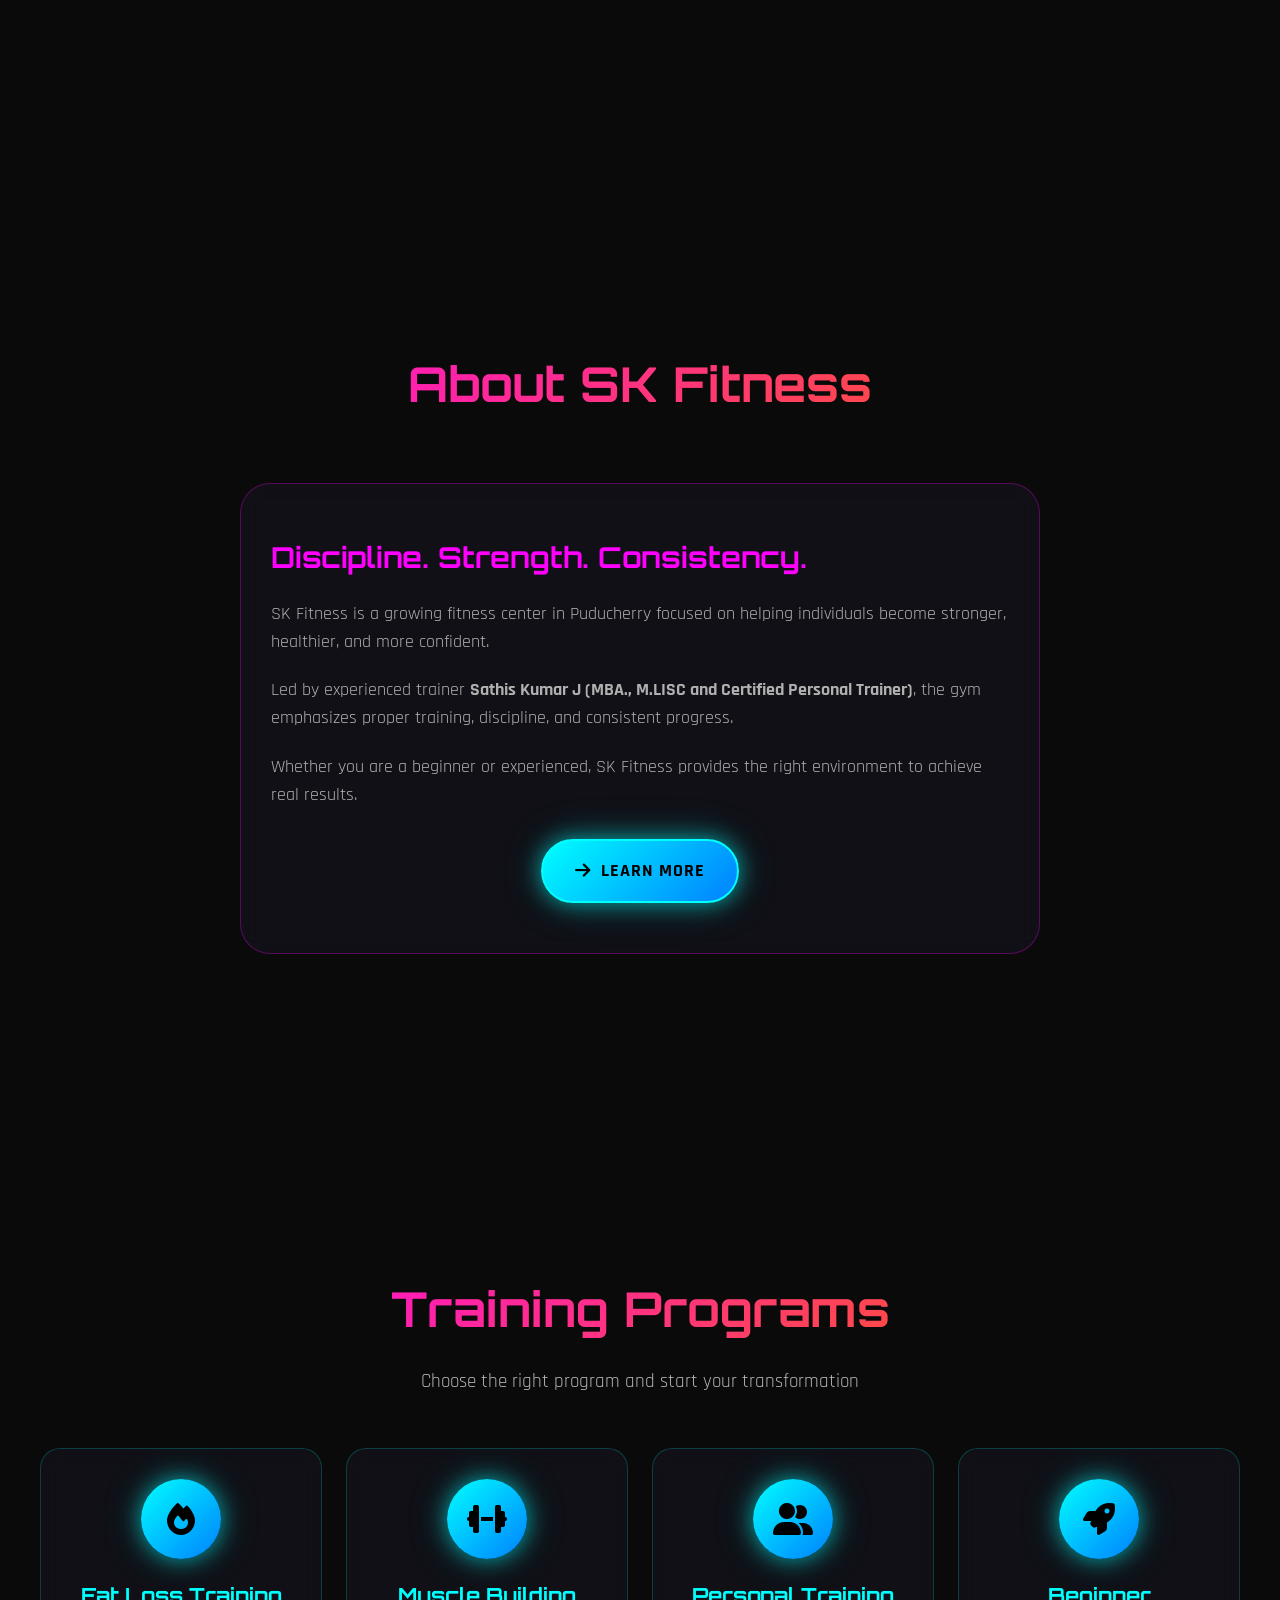
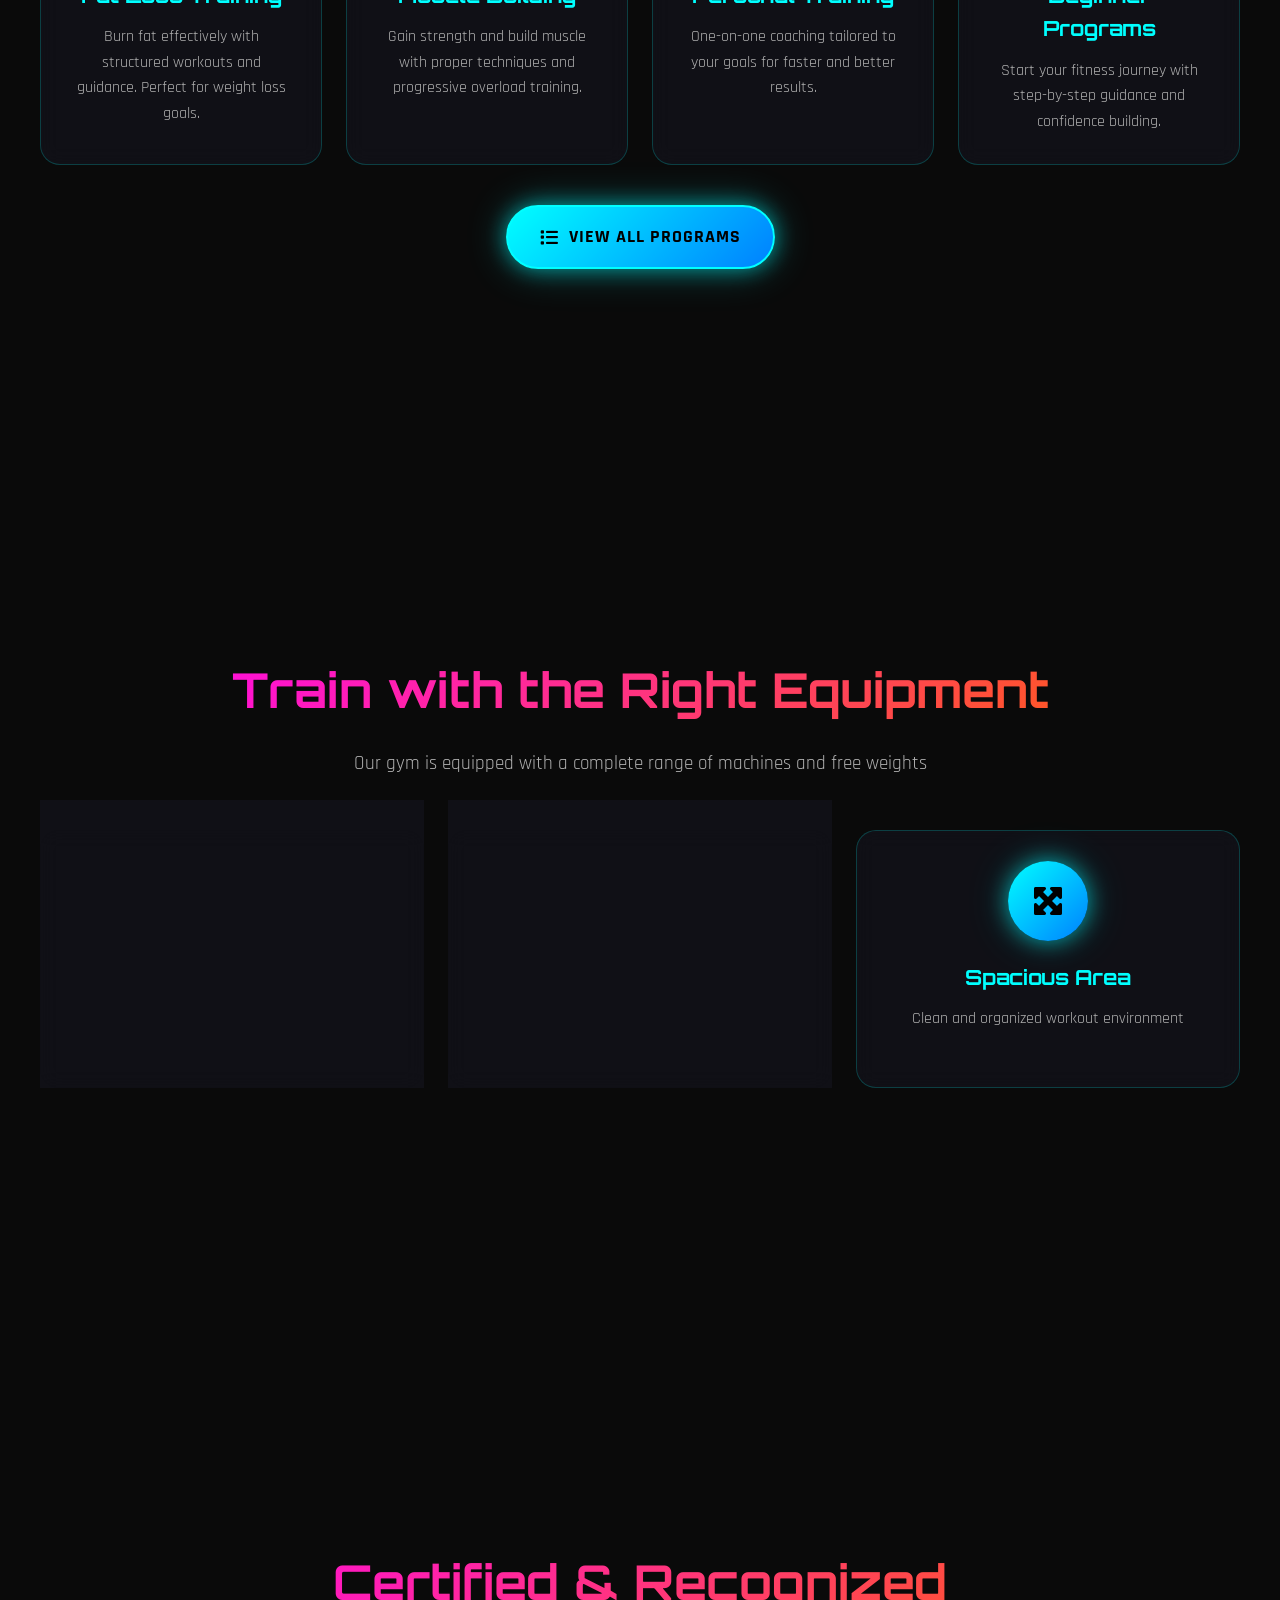
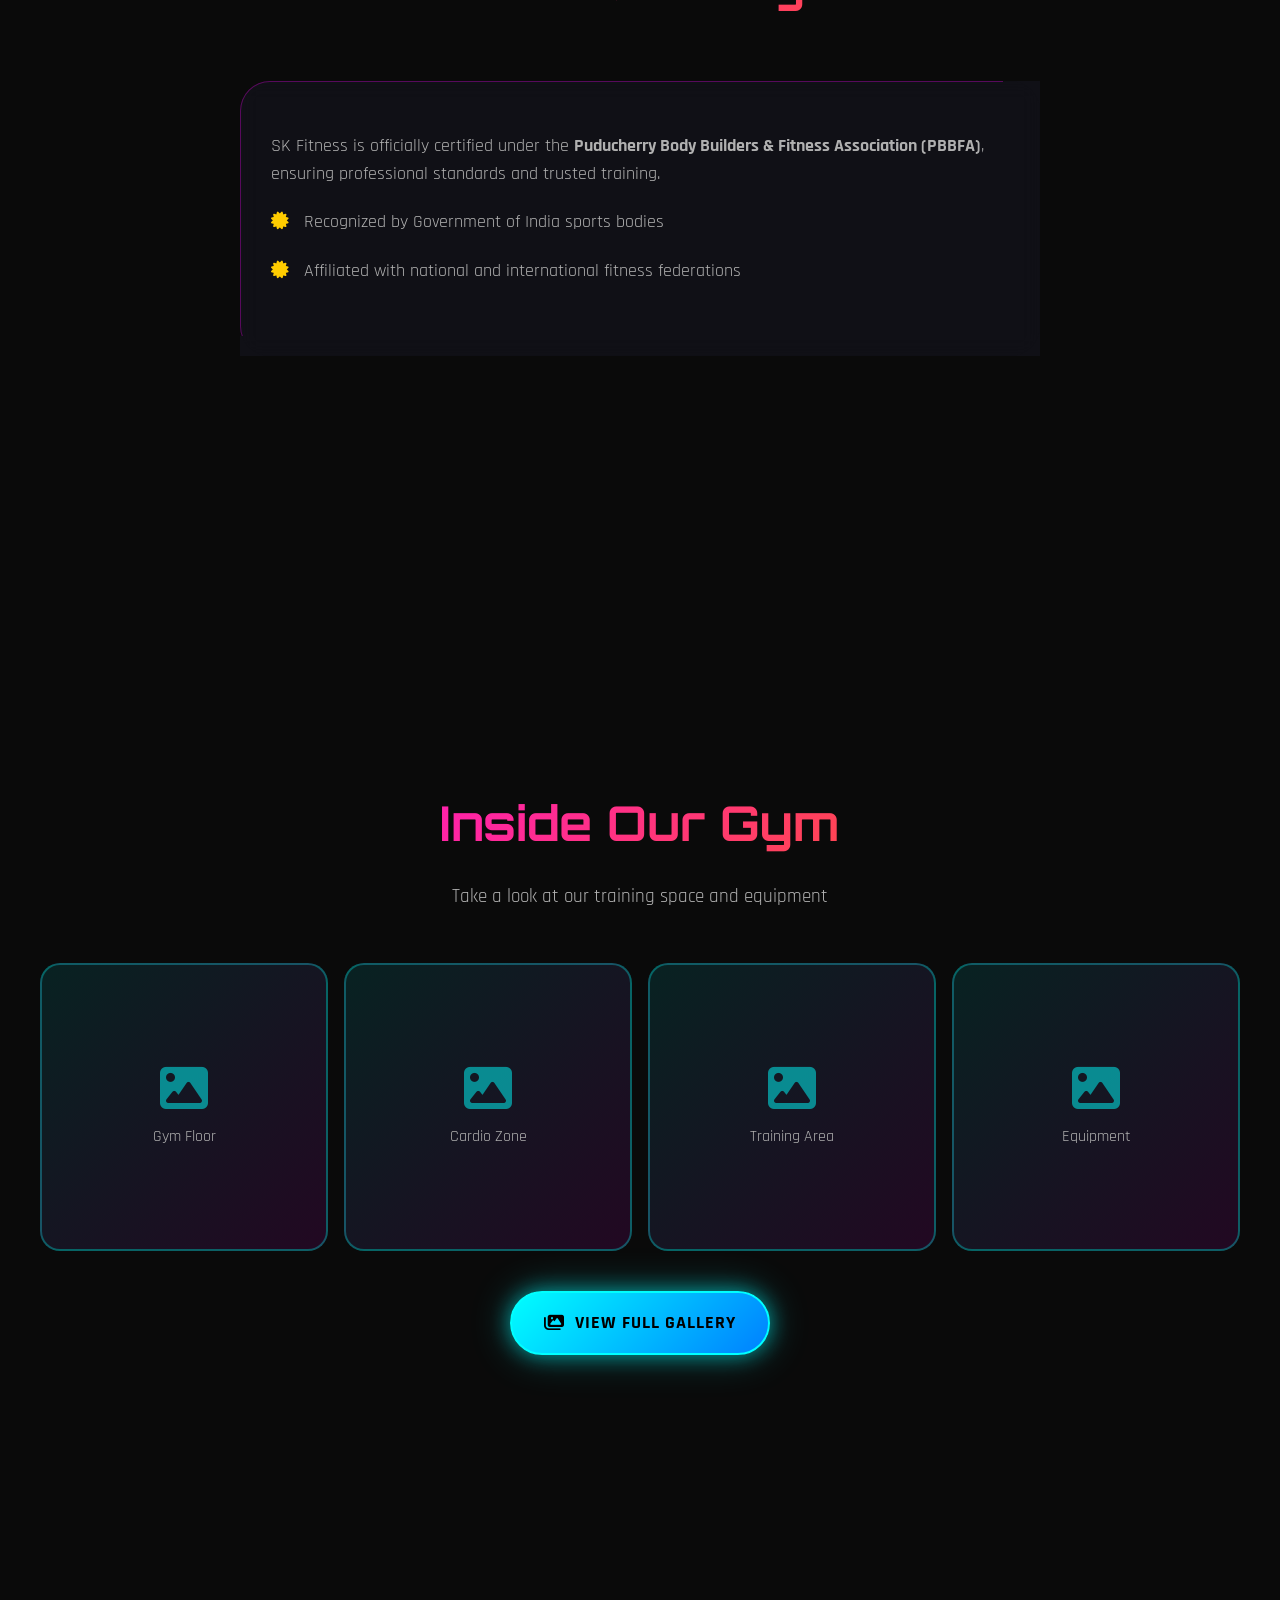
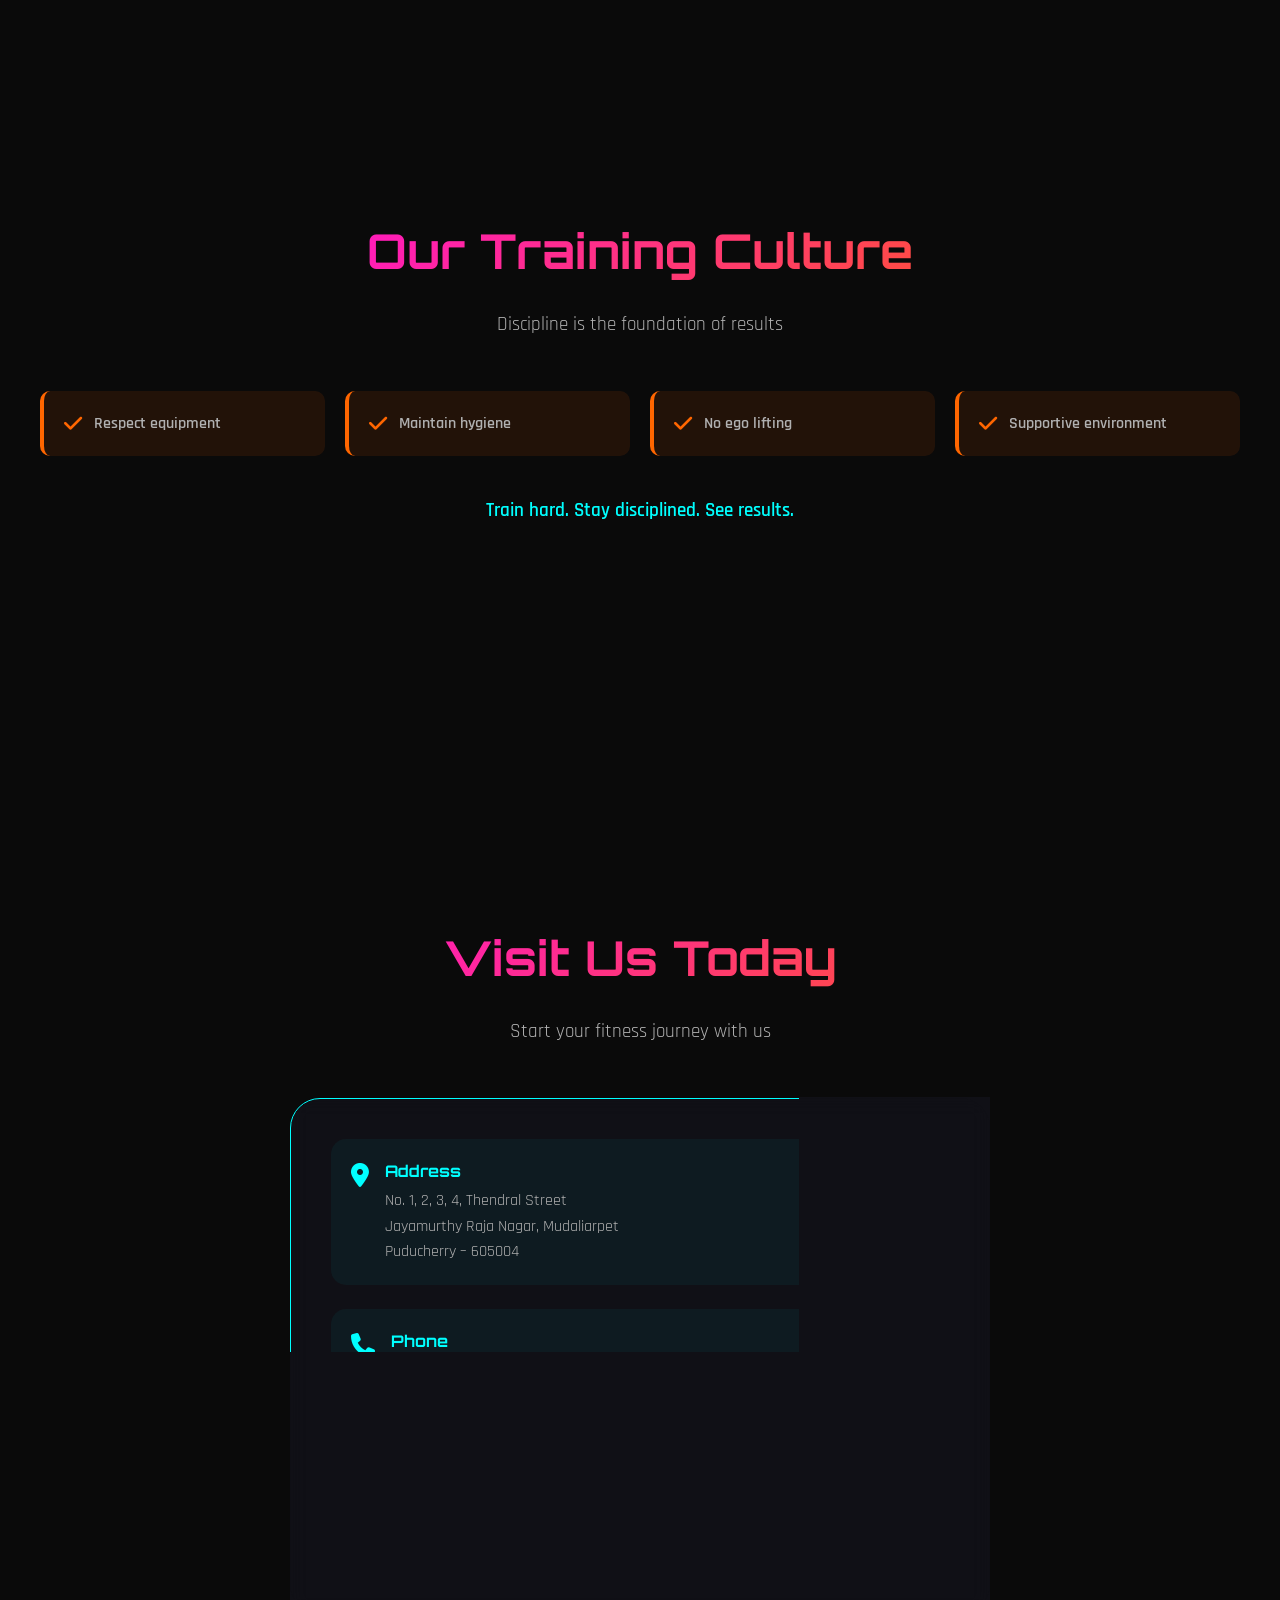
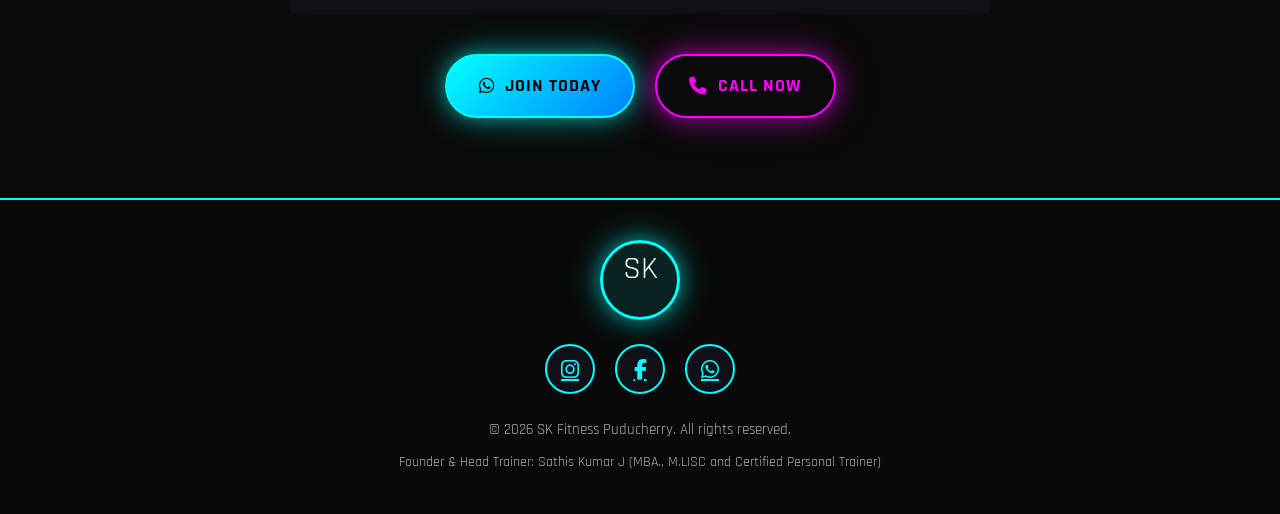
==== commit 9fc758e6: "Refactor navigation structure in index.html" ====
--- a/index.html
+++ b/index.html
@@ -674,23 +674,25 @@
   <div class="grid-overlay"></div>
 
   <!-- Navigation -->
-  <nav>
-    <div class="nav-container"><div class="logo-container">
-  <img src="assets/images/logo.png" alt="SK Fitness Logo" class="logo-img"> <!-- ✅ New Image Logo -->
-
-        <div class="brand-name">SK FITNESS</div>
-      </div>      <div class="menu-toggle" id="menuToggle">
-        <i class="fas fa-bars"></i>
-      </div>
-      <div class="menu-links" id="menuLinks">
-        <a href="index.html" class="active">Home</a>
-        <a href="training.html">Training</a>
-        <a href="about.html">About</a>
-        <a href="gallery.html">Gallery</a>
-        <a href="contact.html">Contact</a>
-      </div>
-    </div>
-  </nav>
+  <!-- Navigation -->
+<nav>
+  <div class="nav-container">
+    <div class="logo-container">
+      <img src="assets/images/logo.png" alt="SK Fitness" class="logo">
+      <div class="brand-name">FITNESS</div>
+    </div>
+    <div class="menu-toggle" id="menuToggle">
+      <i class="fas fa-bars"></i>
+    </div>
+    <div class="menu-links" id="menuLinks">
+      <a href="index.html" class="active">Home</a>
+      <a href="training.html">Training</a>
+      <a href="about.html">About</a>
+      <a href="gallery.html">Gallery</a>
+      <a href="contact.html">Contact</a>
+    </div>
+  </div>
+</nav>
 
   <!-- Hero Section -->
   <section class="hero" id="home">
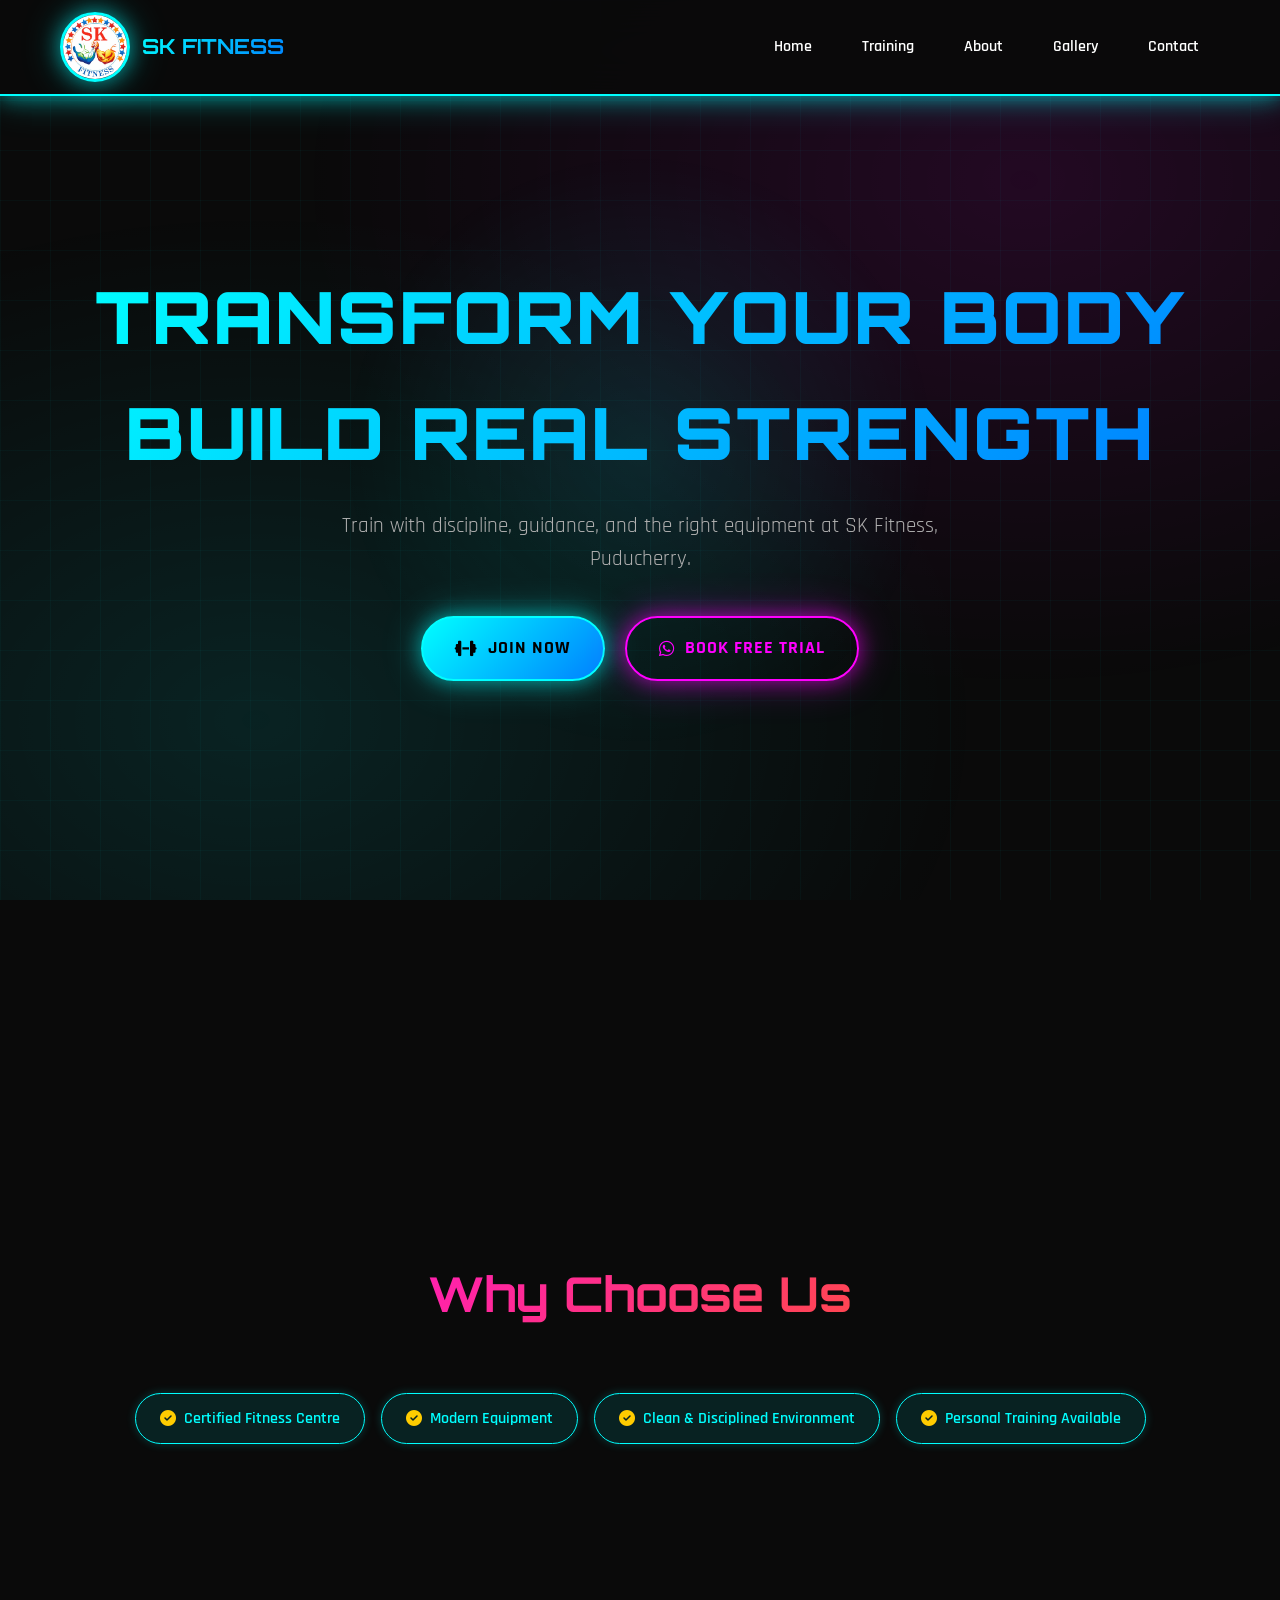
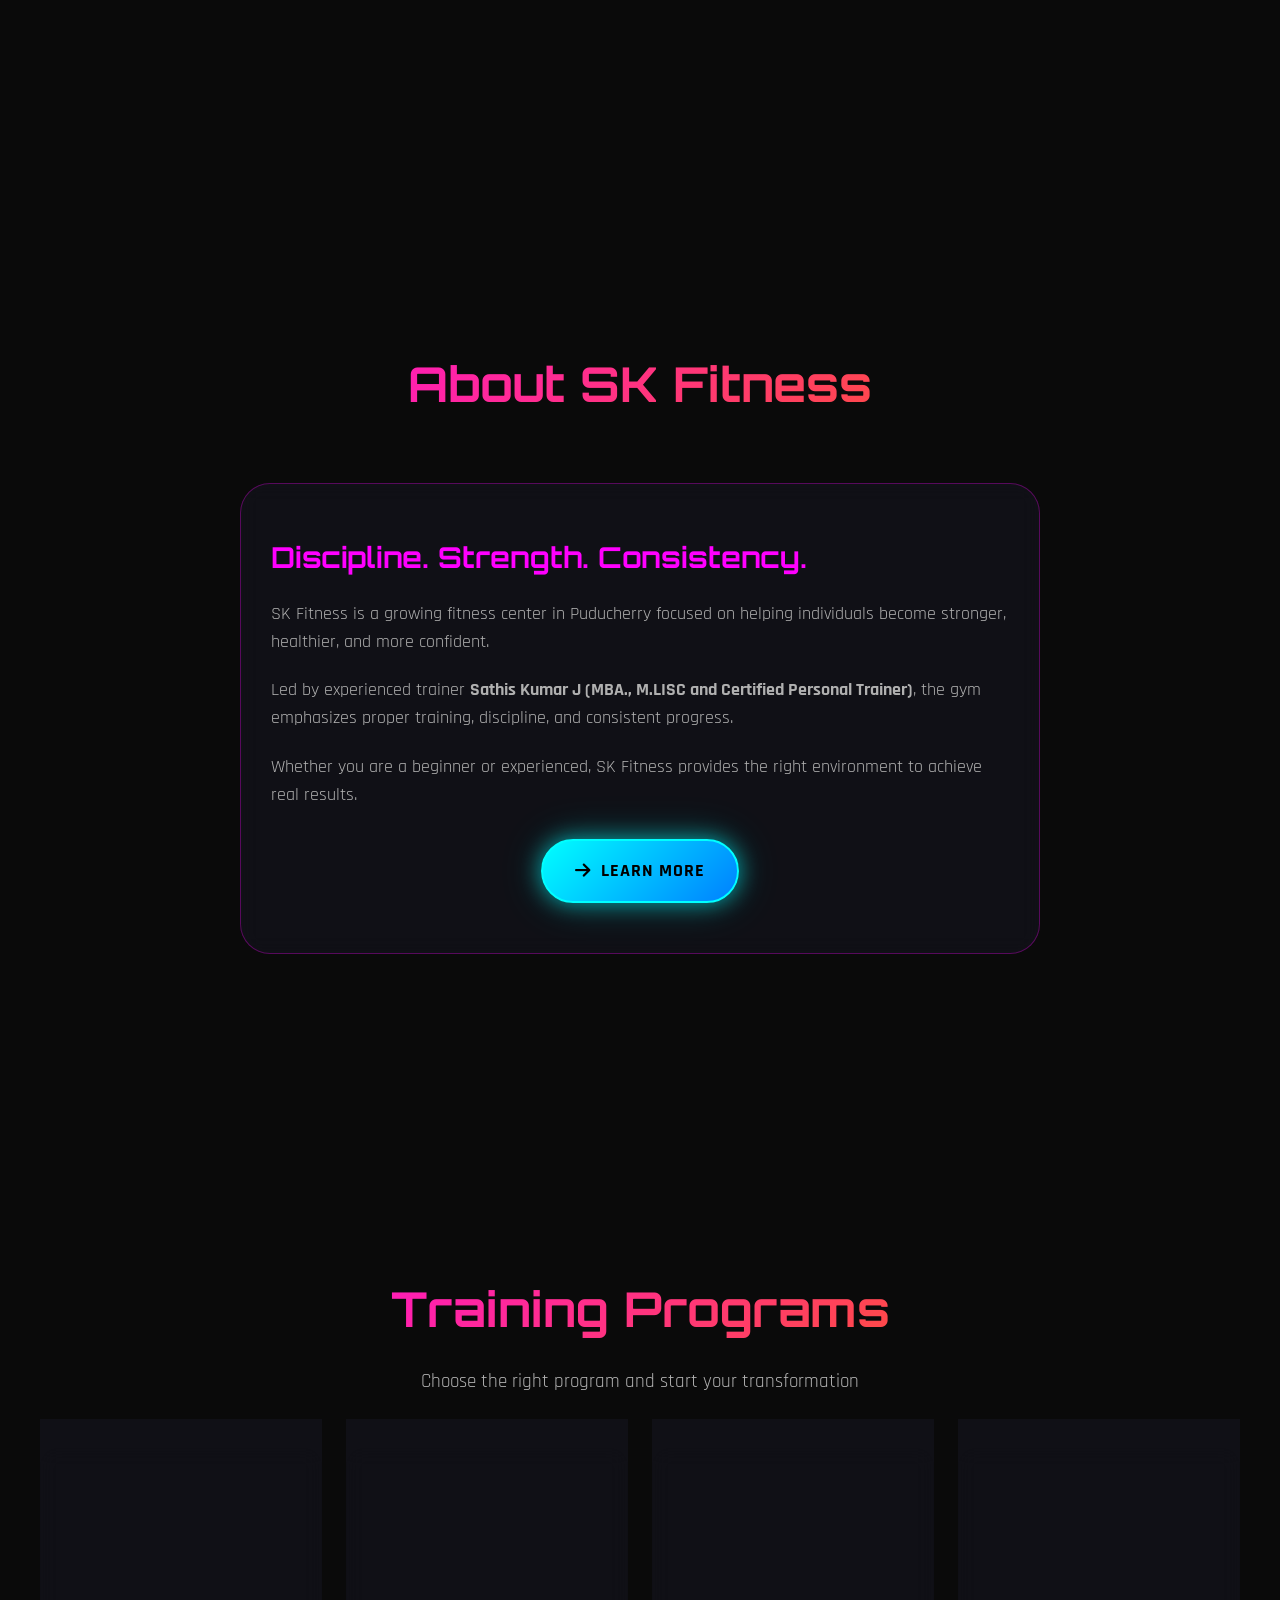
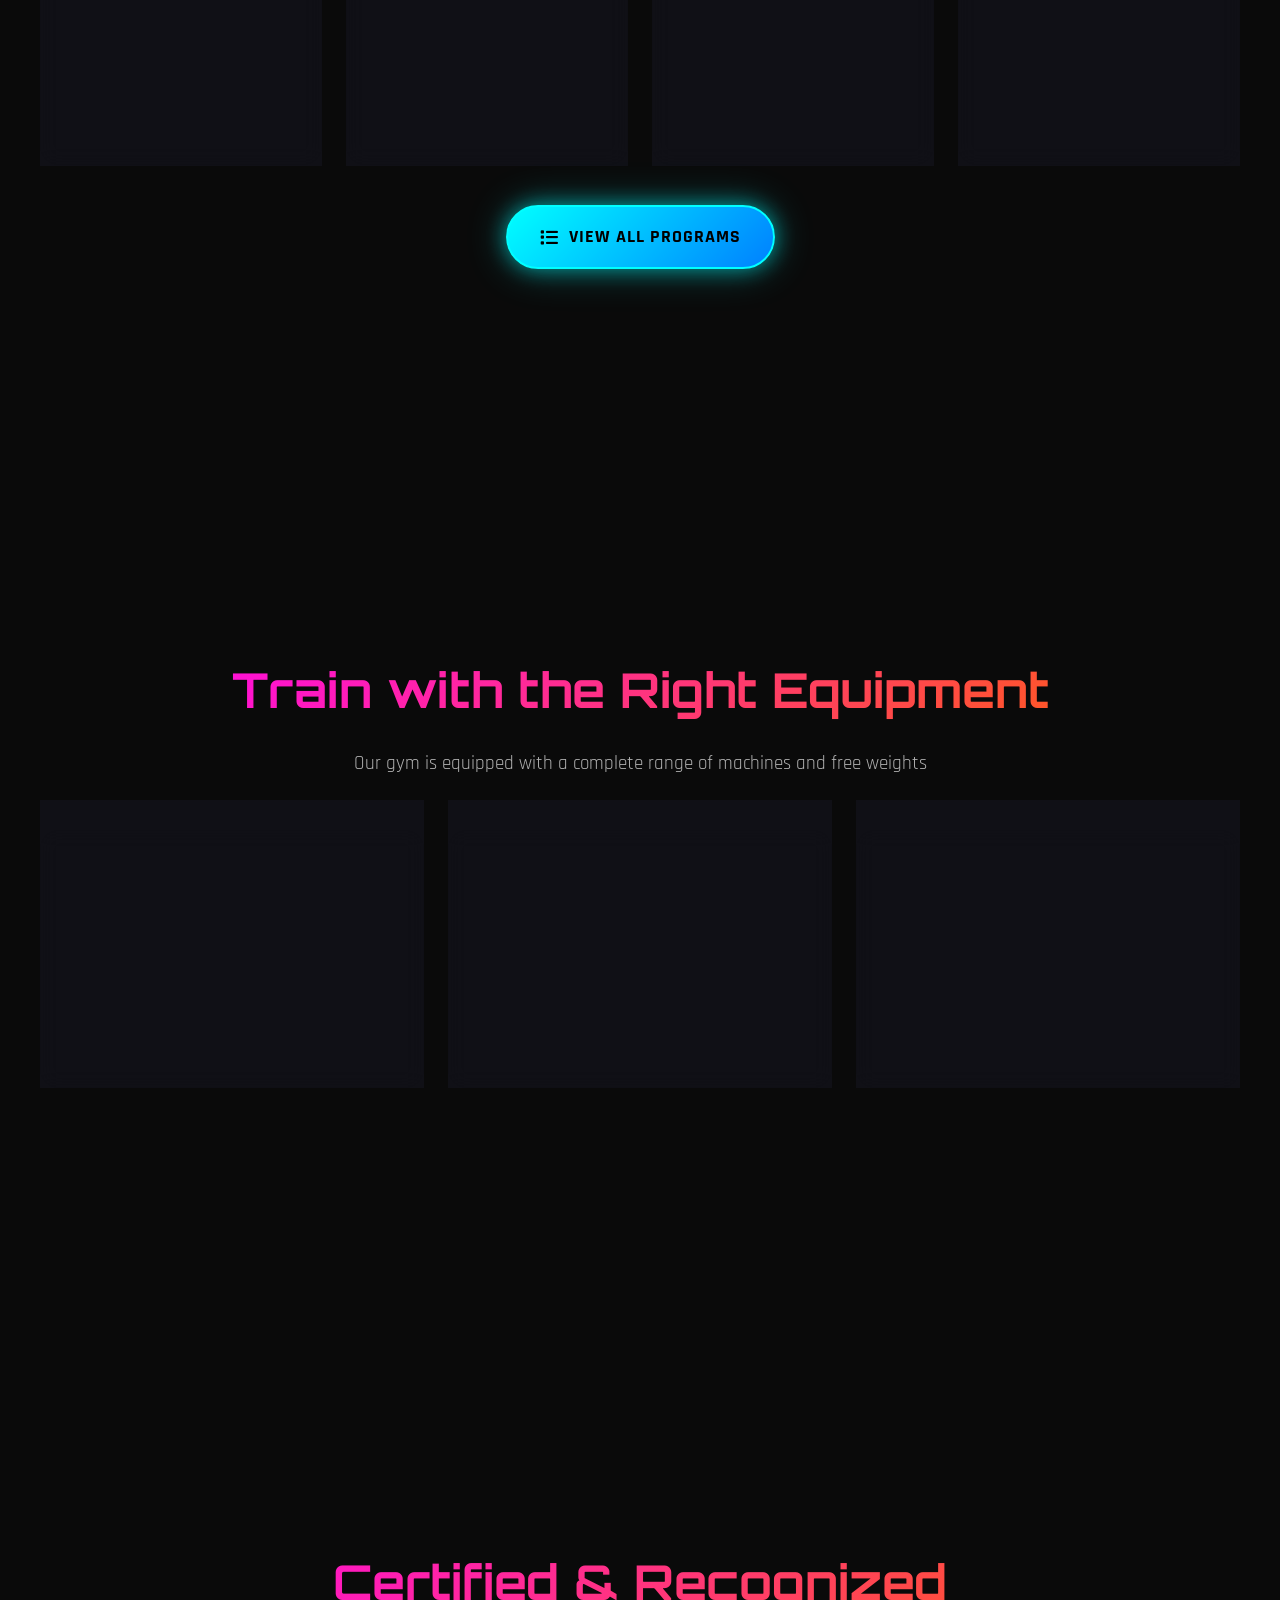
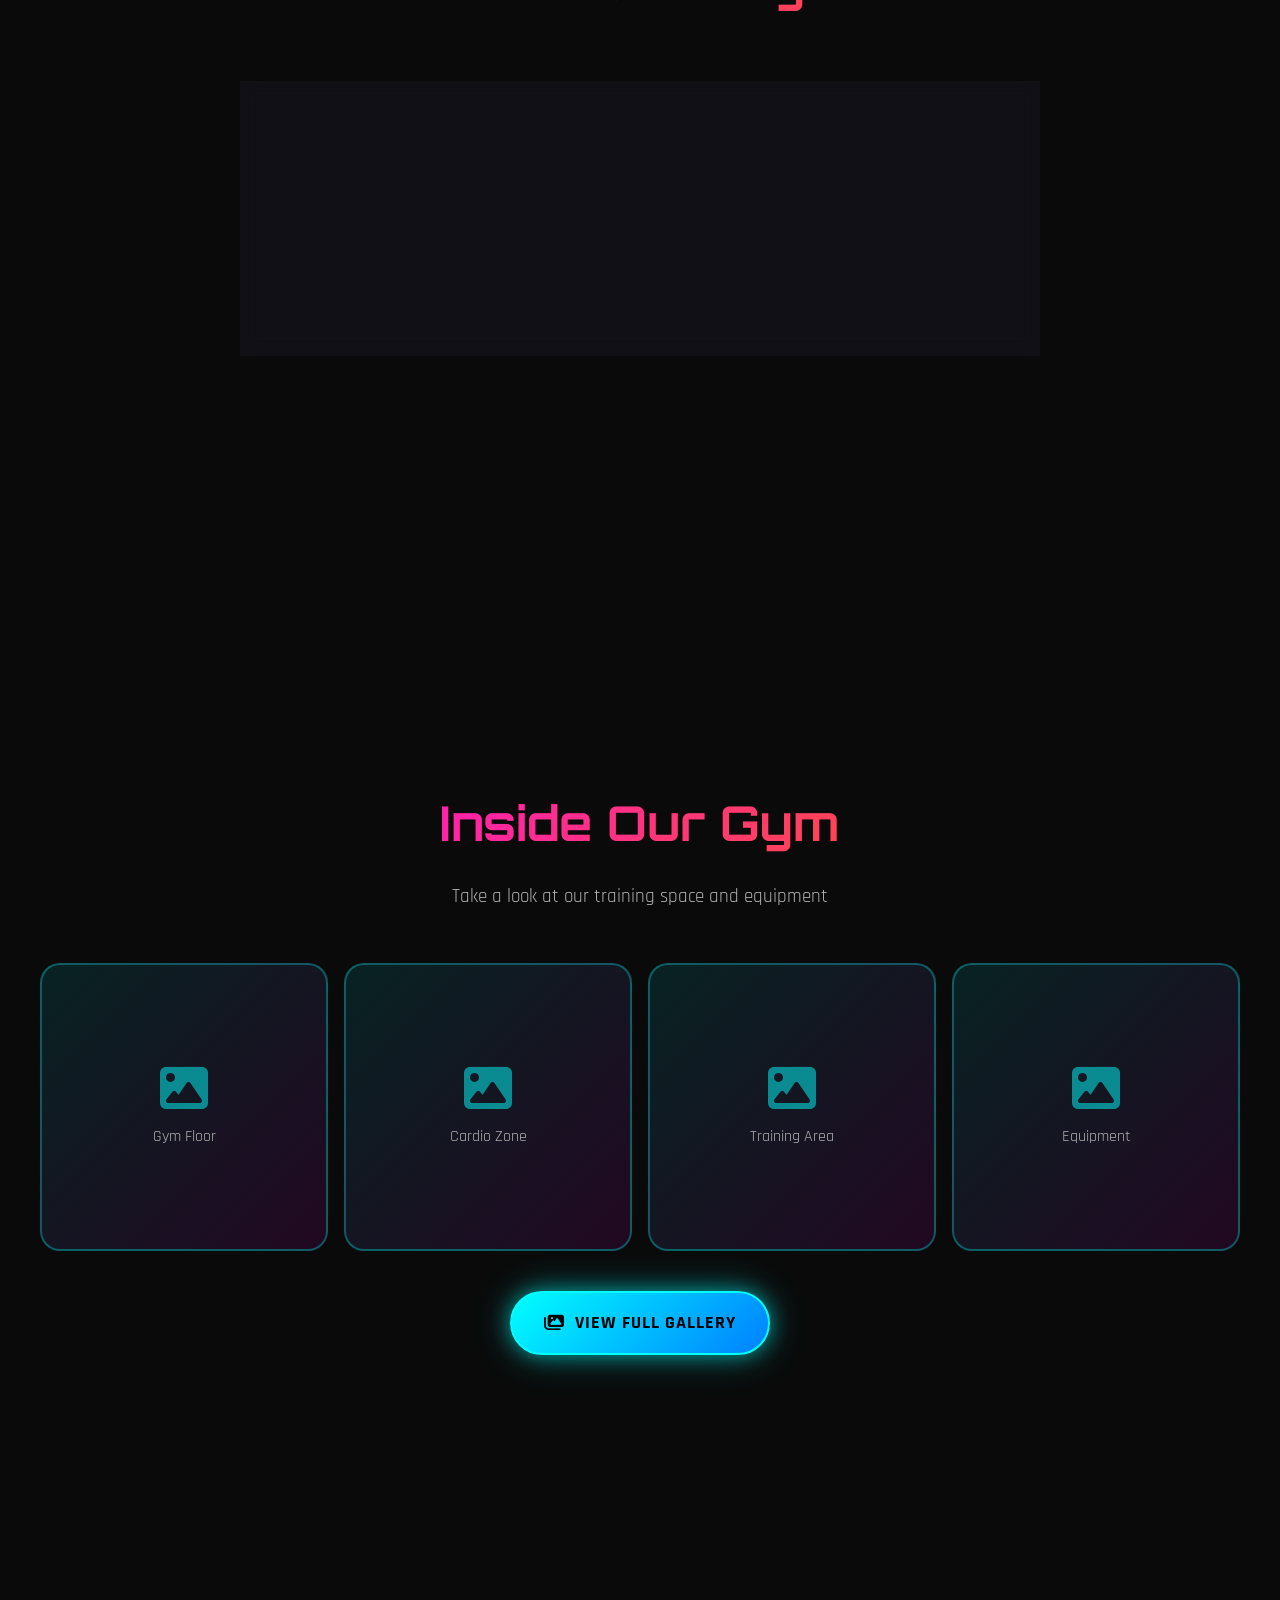
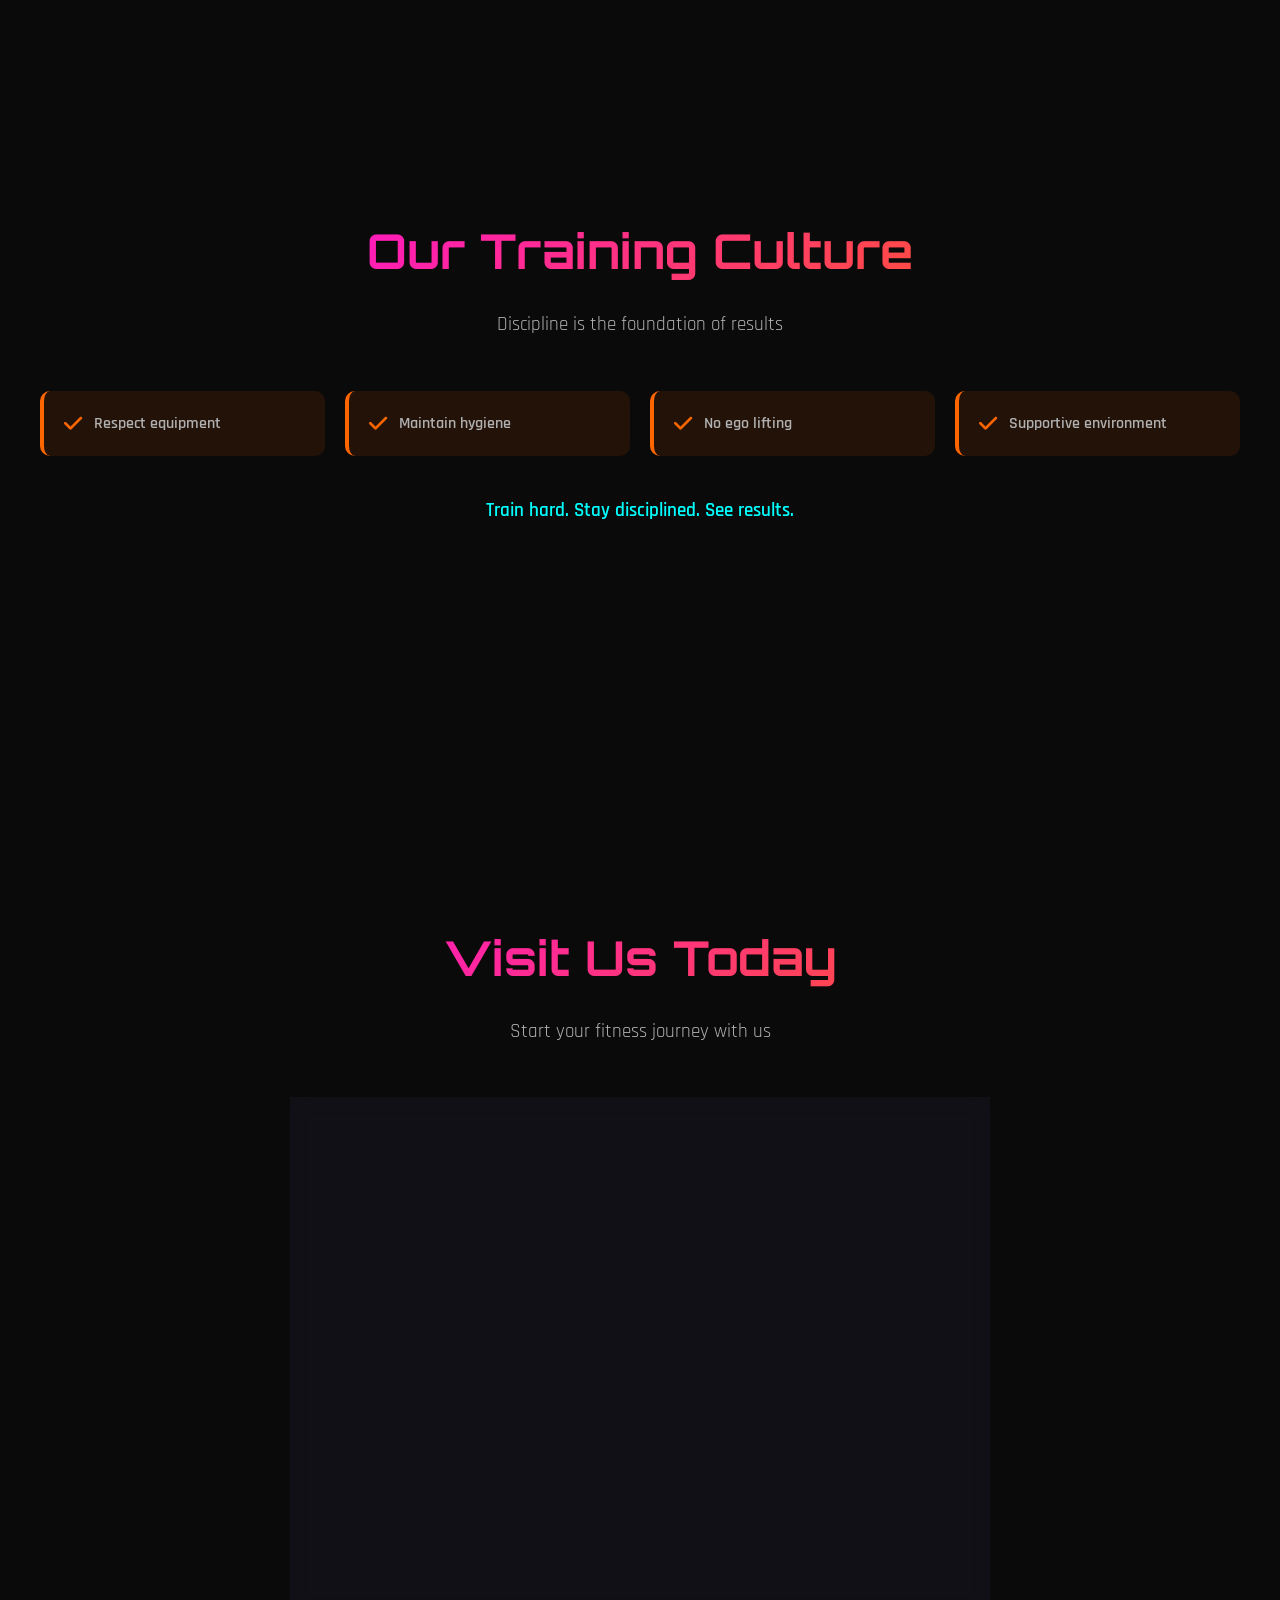
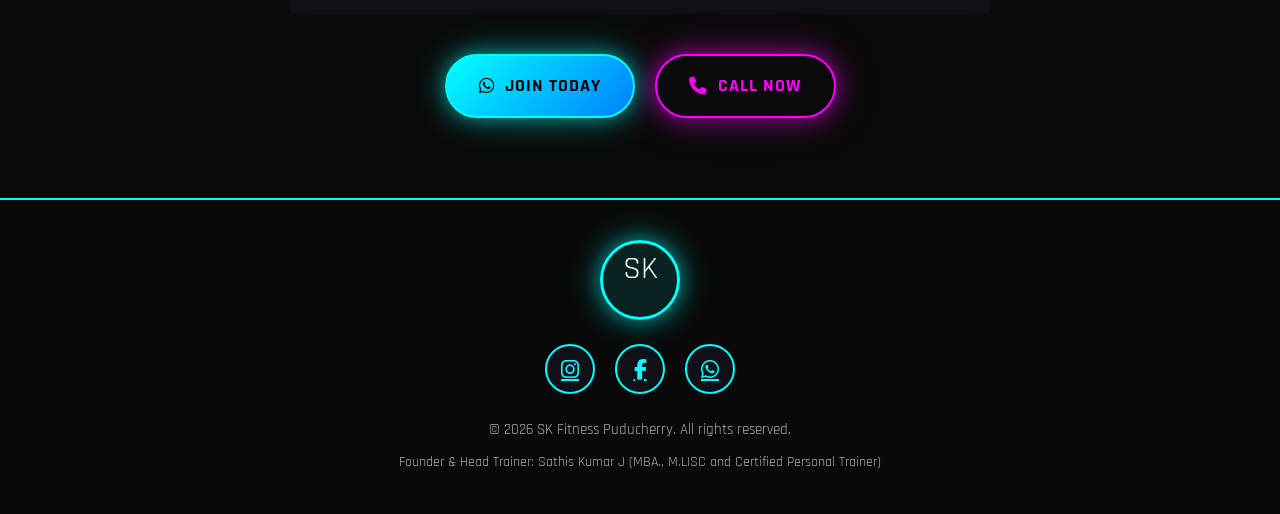
==== commit 392c1eca: "Update logo size and brand name in index.html" ====
--- a/index.html
+++ b/index.html
@@ -108,8 +108,8 @@
     }
 
   .logo {
-  width: 100px;
-  height: 100px;
+  width: 70px;
+  height: 70px;
   object-fit: contain;
   border-radius: 50%;
   box-shadow: var(--glow-cyan);
@@ -679,7 +679,7 @@
   <div class="nav-container">
     <div class="logo-container">
       <img src="assets/images/logo.png" alt="SK Fitness" class="logo">
-      <div class="brand-name">FITNESS</div>
+      <div class="brand-name">SK FITNESS</div>
     </div>
     <div class="menu-toggle" id="menuToggle">
       <i class="fas fa-bars"></i>
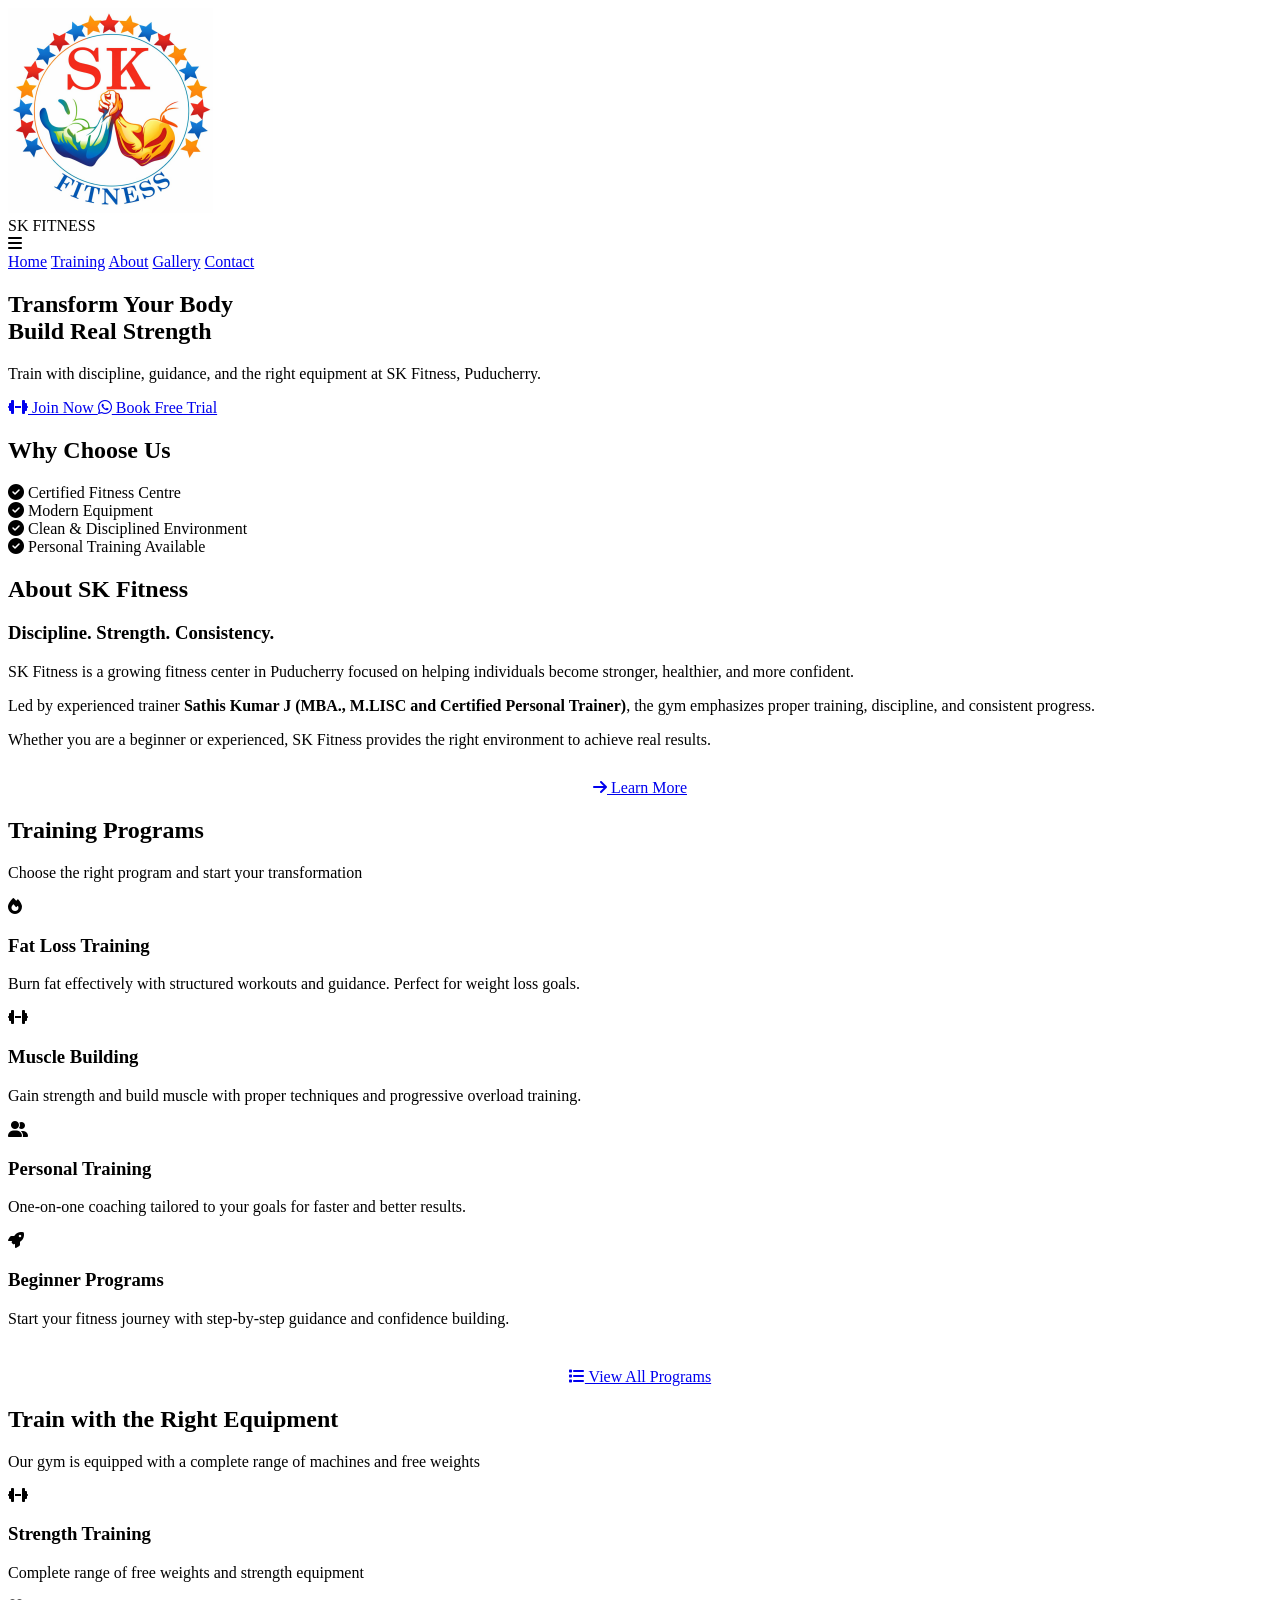
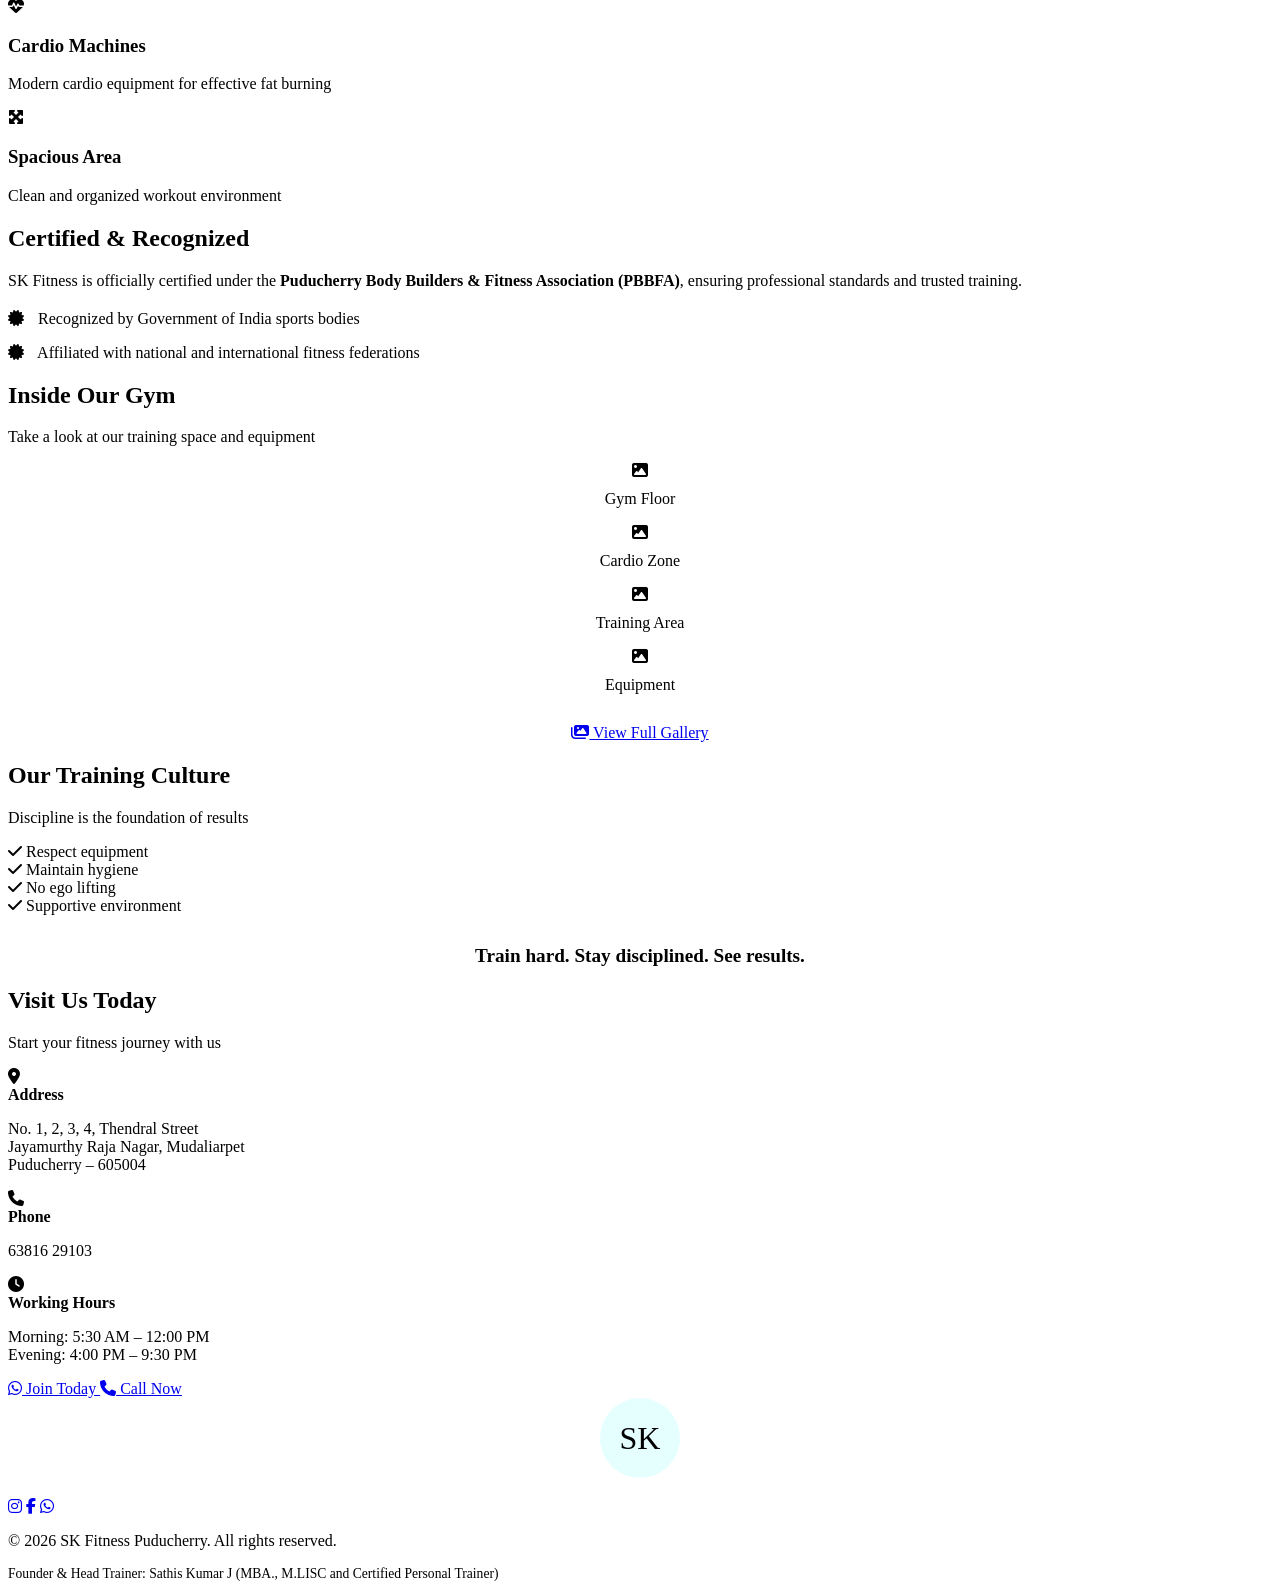
==== commit 73cecd22: "Add initial HTML structure for SK Fitness website" ====
--- a/index.html
+++ b/index.html
@@ -15,654 +15,8 @@
   <!-- Icons -->
   <link rel="stylesheet" href="https://cdnjs.cloudflare.com/ajax/libs/font-awesome/6.4.0/css/all.min.css">
 
-  <style>
-    :root {
-      --bg-dark: #0a0a0a;
-      --bg-card: rgba(20, 20, 30, 0.6);
-      --neon-cyan: #00ffff;
-      --neon-pink: #ff00ff;
-      --neon-blue: #0080ff;
-      --neon-orange: #ff6600;
-      --neon-yellow: #ffcc00;
-      --text-primary: #ffffff;
-      --text-secondary: #b0b0b0;
-      --gradient-1: linear-gradient(135deg, #00ffff, #0080ff);
-      --gradient-2: linear-gradient(135deg, #ff00ff, #ff6600);
-      --glow-cyan: 0 0 20px rgba(0, 255, 255, 0.5), 0 0 40px rgba(0, 255, 255, 0.3);
-      --glow-pink: 0 0 20px rgba(255, 0, 255, 0.5), 0 0 40px rgba(255, 0, 255, 0.3);
-      --transition: all 0.3s cubic-bezier(0.4, 0, 0.2, 1);
-    }
-
-    * {
-      margin: 0;
-      padding: 0;
-      box-sizing: border-box;
-      -webkit-tap-highlight-color: transparent;
-    }
-
-    html {
-      scroll-behavior: smooth;
-      scroll-padding-top: 100px;
-    }
-
-    body {
-      font-family: 'Rajdhani', sans-serif;
-      background: var(--bg-dark);      color: var(--text-primary);
-      line-height: 1.6;
-      overflow-x: hidden;
-    }
-
-    /* Animated Background */
-    .bg-animation {
-      position: fixed;
-      top: 0;
-      left: 0;
-      width: 100%;
-      height: 100%;
-      z-index: -2;
-      background: 
-        radial-gradient(ellipse at 20% 80%, rgba(0, 255, 255, 0.1) 0%, transparent 50%),
-        radial-gradient(ellipse at 80% 20%, rgba(255, 0, 255, 0.1) 0%, transparent 50%);
-    }
-
-    .grid-overlay {
-      position: fixed;
-      top: 0;
-      left: 0;
-      width: 100%;
-      height: 100%;
-      background-image: 
-        linear-gradient(rgba(0, 255, 255, 0.03) 1px, transparent 1px),
-        linear-gradient(90deg, rgba(0, 255, 255, 0.03) 1px, transparent 1px);
-      background-size: 50px 50px;
-      z-index: -1;
-      pointer-events: none;
-    }
-
-    /* Navigation */
-    nav {
-      position: fixed;
-      top: 0;
-      left: 0;
-      width: 100%;
-      background: rgba(10, 10, 10, 0.95);
-      backdrop-filter: blur(20px);
-      border-bottom: 2px solid var(--neon-cyan);
-      box-shadow: var(--glow-cyan);
-      z-index: 1000;
-      padding: 12px 0;
-    }
-
-    .nav-container {
-      max-width: 1200px;
-      margin: 0 auto;
-      padding: 0 20px;      display: flex;
-      justify-content: space-between;
-      align-items: center;
-    }
-
-    .logo-container {
-      display: flex;
-      align-items: center;
-      gap: 12px;
-    }
-
-  .logo {
-  width: 70px;
-  height: 70px;
-  object-fit: contain;
-  border-radius: 50%;
-  box-shadow: var(--glow-cyan);
-  animation: pulse 2s infinite;
-  border: 3px solid var(--neon-cyan);
-  background: rgba(0, 255, 255, 0.1);
-}
-
-    @keyframes pulse {
-      0%, 100% { transform: scale(1); }
-      50% { transform: scale(1.05); }
-    }
-
-    .brand-name {
-      font-family: 'Orbitron', sans-serif;
-      font-weight: 700;
-      font-size: 1.3rem;
-      background: var(--gradient-1);
-      -webkit-background-clip: text;
-      -webkit-text-fill-color: transparent;
-      background-clip: text;
-    }
-
-    .menu-toggle {
-      display: none;
-      font-size: 28px;
-      cursor: pointer;
-      color: var(--neon-cyan);
-      text-shadow: 0 0 10px var(--neon-cyan);
-    }
-    .menu-links {
-      display: flex;
-      gap: 8px;
-    }
-
-    .menu-links a {
-      color: var(--text-primary);
-      text-decoration: none;
-      font-weight: 600;
-      font-size: 1rem;
-      padding: 10px 20px;
-      border-radius: 25px;
-      border: 1px solid transparent;
-      transition: var(--transition);
-      position: relative;
-      overflow: hidden;
-    }
-
-    .menu-links a::before {
-      content: '';
-      position: absolute;
-      top: 0;
-      left: -100%;
-      width: 100%;
-      height: 100%;
-      background: var(--gradient-1);
-      transition: var(--transition);
-      z-index: -1;
-    }
-
-    .menu-links a:hover::before,
-    .menu-links a.active::before {
-      left: 0;
-    }
-
-    .menu-links a:hover,
-    .menu-links a.active {
-      color: #000;
-      border-color: var(--neon-cyan);
-      box-shadow: var(--glow-cyan);
-    }
-
-    /* Sections */
-    section {
-      padding: 120px 20px 80px;
-      min-height: 100vh;
-      display: flex;
-      flex-direction: column;
-      justify-content: center;
-      align-items: center;      position: relative;
-    }
-
-    .container {
-      max-width: 1200px;
-      width: 100%;
-      margin: 0 auto;
-    }
-
-    /* Hero Section */
-    .hero {
-      text-align: center;
-      position: relative;
-      overflow: hidden;
-    }
-
-    .hero::before {
-      content: '';
-      position: absolute;
-      top: 50%;
-      left: 50%;
-      transform: translate(-50%, -50%);
-      width: 600px;
-      height: 600px;
-      background: radial-gradient(circle, rgba(0, 255, 255, 0.1) 0%, transparent 70%);
-      animation: rotate 20s linear infinite;
-    }
-
-    @keyframes rotate {
-      0% { transform: translate(-50%, -50%) rotate(0deg); }
-      100% { transform: translate(-50%, -50%) rotate(360deg); }
-    }
-
-    .hero-content {
-      position: relative;
-      z-index: 1;
-    }
-
-    .hero h1 {
-      font-family: 'Orbitron', sans-serif;
-      font-size: clamp(2.5rem, 8vw, 4.5rem);
-      font-weight: 900;
-      margin-bottom: 20px;
-      background: var(--gradient-1);
-      -webkit-background-clip: text;
-      -webkit-text-fill-color: transparent;
-      background-clip: text;
-      text-transform: uppercase;
-      letter-spacing: 2px;
-      animation: fadeInUp 1s ease;    }
-
-    .hero p {
-      font-size: 1.3rem;
-      color: var(--text-secondary);
-      margin-bottom: 40px;
-      max-width: 600px;
-      margin-left: auto;
-      margin-right: auto;
-      animation: fadeInUp 1s ease 0.2s backwards;
-    }
-
-    .btn-group {
-      display: flex;
-      gap: 20px;
-      justify-content: center;
-      flex-wrap: wrap;
-      animation: fadeInUp 1s ease 0.4s backwards;
-    }
-
-    .btn {
-      display: inline-flex;
-      align-items: center;
-      gap: 10px;
-      padding: 16px 32px;
-      border-radius: 50px;
-      font-family: 'Rajdhani', sans-serif;
-      font-weight: 700;
-      font-size: 1.1rem;
-      text-decoration: none;
-      transition: var(--transition);
-      border: 2px solid;
-      text-transform: uppercase;
-      letter-spacing: 1px;
-      position: relative;
-      overflow: hidden;
-    }
-
-    .btn-primary {
-      background: var(--gradient-1);
-      color: #000;
-      border-color: var(--neon-cyan);
-      box-shadow: var(--glow-cyan);
-    }
-
-    .btn-primary:hover {
-      transform: translateY(-3px);
-      box-shadow: 0 0 30px rgba(0, 255, 255, 0.8), 0 0 60px rgba(0, 255, 255, 0.5);
-    }
-    .btn-secondary {
-      background: transparent;
-      color: var(--neon-pink);
-      border-color: var(--neon-pink);
-      box-shadow: var(--glow-pink);
-    }
-
-    .btn-secondary:hover {
-      background: var(--gradient-2);
-      color: #000;
-      transform: translateY(-3px);
-      box-shadow: 0 0 30px rgba(255, 0, 255, 0.8), 0 0 60px rgba(255, 0, 255, 0.5);
-    }
-
-    @keyframes fadeInUp {
-      from {
-        opacity: 0;
-        transform: translateY(30px);
-      }
-      to {
-        opacity: 1;
-        transform: translateY(0);
-      }
-    }
-
-    /* Section Headers */
-    .section-title {
-      font-family: 'Orbitron', sans-serif;
-      font-size: clamp(2rem, 6vw, 3rem);
-      font-weight: 700;
-      text-align: center;
-      margin-bottom: 20px;
-      background: var(--gradient-2);
-      -webkit-background-clip: text;
-      -webkit-text-fill-color: transparent;
-      background-clip: text;
-      position: relative;
-      display: inline-block;
-      width: 100%;
-    }
-
-    .section-subtitle {
-      text-align: center;
-      font-size: 1.2rem;
-      color: var(--text-secondary);
-      margin-bottom: 50px;
-    }
-
-    /* Cards */
-    .cards-grid {      display: grid;
-      grid-template-columns: repeat(auto-fit, minmax(250px, 1fr));
-      gap: 24px;
-      margin-top: 40px;
-    }
-
-    .card {
-      background: var(--bg-card);
-      border: 1px solid rgba(0, 255, 255, 0.2);
-      border-radius: 20px;
-      padding: 30px;
-      text-align: center;
-      transition: var(--transition);
-      backdrop-filter: blur(10px);
-    }
-
-    .card:hover {
-      border-color: var(--neon-cyan);
-      transform: translateY(-10px);
-      box-shadow: var(--glow-cyan);
-    }
-
-    .card-icon {
-      width: 80px;
-      height: 80px;
-      margin: 0 auto 20px;
-      background: var(--gradient-1);
-      border-radius: 50%;
-      display: flex;
-      align-items: center;
-      justify-content: center;
-      font-size: 2rem;
-      color: #000;
-      box-shadow: var(--glow-cyan);
-    }
-
-    .card h3 {
-      font-family: 'Orbitron', sans-serif;
-      font-size: 1.3rem;
-      margin-bottom: 12px;
-      color: var(--neon-cyan);
-    }
-
-    .card p {
-      color: var(--text-secondary);
-      font-size: 1rem;
-    }
-
-    /* Highlights */
-    .highlights {      display: flex;
-      flex-wrap: wrap;
-      justify-content: center;
-      gap: 16px;
-      margin: 40px 0;
-    }
-
-    .highlight-item {
-      background: rgba(0, 255, 255, 0.1);
-      border: 1px solid var(--neon-cyan);
-      padding: 12px 24px;
-      border-radius: 30px;
-      font-weight: 600;
-      color: var(--neon-cyan);
-      display: flex;
-      align-items: center;
-      gap: 8px;
-      box-shadow: 0 0 10px rgba(0, 255, 255, 0.2);
-    }
-
-    .highlight-item i {
-      color: var(--neon-yellow);
-    }
-
-    /* About Preview */
-    .about-preview {
-      background: var(--bg-card);
-      border: 1px solid rgba(255, 0, 255, 0.3);
-      border-radius: 30px;
-      padding: 50px 30px;
-      margin: 40px auto;
-      max-width: 800px;
-      backdrop-filter: blur(10px);
-    }
-
-    .about-preview h3 {
-      font-family: 'Orbitron', sans-serif;
-      font-size: 1.8rem;
-      margin-bottom: 20px;
-      color: var(--neon-pink);
-    }
-
-    .about-preview p {
-      color: var(--text-secondary);
-      margin-bottom: 20px;
-      font-size: 1.1rem;
-    }
-
-    /* Gallery Preview */
-    .gallery-grid {      display: grid;
-      grid-template-columns: repeat(auto-fit, minmax(200px, 1fr));
-      gap: 16px;
-      margin: 40px 0;
-    }
-
-    .gallery-item {
-      aspect-ratio: 1;
-      background: linear-gradient(135deg, rgba(0, 255, 255, 0.1), rgba(255, 0, 255, 0.1));
-      border: 2px solid rgba(0, 255, 255, 0.3);
-      border-radius: 20px;
-      display: flex;
-      align-items: center;
-      justify-content: center;
-      color: var(--text-secondary);
-      font-size: 1rem;
-      transition: var(--transition);
-      overflow: hidden;
-      position: relative;
-    }
-
-    .gallery-item:hover {
-      border-color: var(--neon-cyan);
-      transform: scale(1.05);
-      box-shadow: var(--glow-cyan);
-    }
-
-    .gallery-item i {
-      font-size: 3rem;
-      color: var(--neon-cyan);
-      opacity: 0.5;
-    }
-
-    /* Culture Section */
-    .culture-list {
-      display: grid;
-      grid-template-columns: repeat(auto-fit, minmax(200px, 1fr));
-      gap: 20px;
-      margin: 40px 0;
-    }
-
-    .culture-item {
-      background: rgba(255, 102, 0, 0.1);
-      border-left: 4px solid var(--neon-orange);
-      padding: 20px;
-      border-radius: 10px;
-      display: flex;
-      align-items: center;
-      gap: 12px;
-      font-weight: 600;      color: var(--text-secondary);
-      transition: var(--transition);
-    }
-
-    .culture-item:hover {
-      background: rgba(255, 102, 0, 0.2);
-      transform: translateX(10px);
-    }
-
-    .culture-item i {
-      color: var(--neon-orange);
-      font-size: 1.3rem;
-    }
-
-    /* Contact Section */
-    .contact-info {
-      background: var(--bg-card);
-      border: 1px solid var(--neon-cyan);
-      border-radius: 30px;
-      padding: 40px;
-      margin: 40px auto;
-      max-width: 700px;
-      backdrop-filter: blur(10px);
-    }
-
-    .contact-item {
-      display: flex;
-      align-items: flex-start;
-      gap: 16px;
-      margin-bottom: 24px;
-      padding: 20px;
-      background: rgba(0, 255, 255, 0.05);
-      border-radius: 15px;
-      transition: var(--transition);
-    }
-
-    .contact-item:hover {
-      background: rgba(0, 255, 255, 0.1);
-      transform: translateX(5px);
-    }
-
-    .contact-item i {
-      font-size: 1.5rem;
-      color: var(--neon-cyan);
-      margin-top: 4px;
-    }
-
-    .contact-item div strong {
-      display: block;
-      color: var(--neon-cyan);      margin-bottom: 4px;
-      font-family: 'Orbitron', sans-serif;
-    }
-
-    .contact-item div p {
-      color: var(--text-secondary);
-      margin: 0;
-    }
-
-    /* Footer */
-    footer {
-      background: rgba(10, 10, 10, 0.95);
-      border-top: 2px solid var(--neon-cyan);
-      padding: 40px 20px;
-      text-align: center;
-    }
-
-    .footer-content {
-      max-width: 1200px;
-      margin: 0 auto;
-    }
-
-    .social-links {
-      display: flex;
-      justify-content: center;
-      gap: 20px;
-      margin: 24px 0;
-    }
-
-    .social-links a {
-      width: 50px;
-      height: 50px;
-      border-radius: 50%;
-      background: var(--bg-card);
-      border: 2px solid var(--neon-cyan);
-      display: flex;
-      align-items: center;
-      justify-content: center;
-      color: var(--neon-cyan);
-      font-size: 1.3rem;
-      transition: var(--transition);
-    }
-
-    .social-links a:hover {
-      background: var(--neon-cyan);
-      color: #000;
-      box-shadow: var(--glow-cyan);
-      transform: translateY(-5px);
-    }
-    footer p {
-      color: var(--text-secondary);
-      font-size: 0.95rem;
-    }
-
-    /* Scroll Progress */
-    .scroll-progress {
-      position: fixed;
-      top: 0;
-      left: 0;
-      height: 3px;
-      background: var(--gradient-1);
-      box-shadow: var(--glow-cyan);
-      z-index: 2000;
-      transition: width 0.1s ease;
-    }
-
-    /* Mobile Responsive */
-    @media (max-width: 768px) {
-      .menu-toggle {
-        display: block;
-      }
-
-      .menu-links {
-        position: fixed;
-        top: 80px;
-        left: 0;
-        right: 0;
-        background: rgba(10, 10, 10, 0.98);
-        flex-direction: column;
-        padding: 20px;
-        border-bottom: 2px solid var(--neon-cyan);
-        max-height: 0;
-        overflow: hidden;
-        transition: max-height 0.4s ease;
-      }
-
-      .menu-links.active {
-        max-height: 400px;
-      }
-
-      .menu-links a {
-        padding: 15px;
-        text-align: center;
-        border: 1px solid rgba(0, 255, 255, 0.2);
-        margin: 5px 0;
-      }
-
-      .btn-group {
-        flex-direction: column;        align-items: center;
-      }
-
-      .btn {
-        width: 100%;
-        max-width: 300px;
-        justify-content: center;
-      }
-
-      .cards-grid,
-      .gallery-grid,
-      .culture-list {
-        grid-template-columns: 1fr;
-      }
-
-      .contact-info,
-      .about-preview {
-        padding: 30px 20px;
-      }
-    }
-
-    /* Reveal Animation */
-    .reveal {
-      opacity: 0;
-      transform: translateY(50px);
-      transition: all 0.8s ease;
-    }
-
-    .reveal.active {
-      opacity: 1;
-      transform: translateY(0);
-    }
-  </style>
+  <!-- External CSS -->
+  <link rel="stylesheet" href="css/style.css">
 </head>
 <body>
 
@@ -674,28 +28,26 @@
   <div class="grid-overlay"></div>
 
   <!-- Navigation -->
-  <!-- Navigation -->
-<nav>
-  <div class="nav-container">
-    <div class="logo-container">
-      <img src="assets/images/logo.png" alt="SK Fitness" class="logo">
-      <div class="brand-name">SK FITNESS</div>
-    </div>
-    <div class="menu-toggle" id="menuToggle">
-      <i class="fas fa-bars"></i>
-    </div>
-    <div class="menu-links" id="menuLinks">
-      <a href="index.html" class="active">Home</a>
-      <a href="training.html">Training</a>
-      <a href="about.html">About</a>
-      <a href="gallery.html">Gallery</a>
-      <a href="contact.html">Contact</a>
-    </div>
-  </div>
-</nav>
-
-  <!-- Hero Section -->
-  <section class="hero" id="home">
+  <nav>
+    <div class="nav-container">
+      <div class="logo-container">
+        <img src="assets/images/logo.png" alt="SK Fitness" class="logo">
+        <div class="brand-name">SK FITNESS</div>
+      </div>
+      <div class="menu-toggle" id="menuToggle">
+        <i class="fas fa-bars"></i>
+      </div>
+      <div class="menu-links" id="menuLinks">
+        <a href="index.html" class="active">Home</a>
+        <a href="training.html">Training</a>
+        <a href="about.html">About</a>
+        <a href="gallery.html">Gallery</a>
+        <a href="contact.html">Contact</a>
+      </div>
+    </div>
+  </nav>
+
+  <!-- Hero Section -->  <section class="hero" id="home">
     <div class="hero-content">
       <h1>Transform Your Body<br>Build Real Strength</h1>
       <p>Train with discipline, guidance, and the right equipment at SK Fitness, Puducherry.</p>
@@ -730,6 +82,7 @@
       </div>
     </div>
   </section>
+
   <!-- About Preview -->
   <section id="about">
     <div class="container">
@@ -743,8 +96,7 @@
           <a href="about.html" class="btn btn-primary">
             <i class="fas fa-arrow-right"></i> Learn More
           </a>
-        </div>
-      </div>
+        </div>      </div>
     </div>
   </section>
 
@@ -779,7 +131,8 @@
           <p>One-on-one coaching tailored to your goals for faster and better results.</p>
         </div>
 
-        <div class="card">          <div class="card-icon">
+        <div class="card">
+          <div class="card-icon">
             <i class="fas fa-rocket"></i>
           </div>
           <h3>Beginner Programs</h3>
@@ -792,8 +145,7 @@
           <i class="fas fa-list"></i> View All Programs
         </a>
       </div>
-    </div>
-  </section>
+    </div>  </section>
 
   <!-- Facilities -->
   <section id="facilities">
@@ -828,6 +180,7 @@
       </div>
     </div>
   </section>
+
   <!-- Certification -->
   <section id="certification">
     <div class="container">
@@ -841,7 +194,6 @@
       </div>
     </div>
   </section>
-
   <!-- Gallery Preview -->
   <section id="gallery">
     <div class="container">
@@ -877,7 +229,8 @@
 
       <div style="text-align: center; margin-top: 30px;">
         <a href="gallery.html" class="btn btn-primary">
-          <i class="fas fa-images"></i> View Full Gallery        </a>
+          <i class="fas fa-images"></i> View Full Gallery
+        </a>
       </div>
     </div>
   </section>
@@ -890,8 +243,7 @@
       
       <div class="culture-list reveal">
         <div class="culture-item">
-          <i class="fas fa-check"></i>
-          <span>Respect equipment</span>
+          <i class="fas fa-check"></i>          <span>Respect equipment</span>
         </div>
         <div class="culture-item">
           <i class="fas fa-check"></i>
@@ -940,8 +292,7 @@
           <div>
             <strong>Working Hours</strong>
             <p>Morning: 5:30 AM – 12:00 PM<br>Evening: 4:00 PM – 9:30 PM</p>
-          </div>
-        </div>
+          </div>        </div>
       </div>
 
       <div class="btn-group reveal">
@@ -958,7 +309,7 @@
   <!-- Footer -->
   <footer>
     <div class="footer-content">
-      <div class="logo" style="margin: 0 auto 20px; width: 80px; height: 80px; font-size: 2rem;">SK</div>
+      <div class="logo" style="margin: 0 auto 20px; width: 80px; height: 80px; font-size: 2rem; display: flex; align-items: center; justify-content: center; background: rgba(0, 255, 255, 0.1); border: 3px solid var(--neon-cyan); border-radius: 50%;">SK</div>
       <div class="social-links">
         <a href="#" aria-label="Instagram"><i class="fab fa-instagram"></i></a>
         <a href="#" aria-label="Facebook"><i class="fab fa-facebook-f"></i></a>
@@ -975,7 +326,8 @@
     const menuLinks = document.getElementById('menuLinks');
 
     menuToggle.addEventListener('click', () => {
-      menuLinks.classList.toggle('active');      const icon = menuToggle.querySelector('i');
+      menuLinks.classList.toggle('active');
+      const icon = menuToggle.querySelector('i');
       icon.classList.toggle('fa-bars');
       icon.classList.toggle('fa-times');
     });
@@ -989,8 +341,7 @@
       });
     });
 
-    // Scroll Progress
-    window.addEventListener('scroll', () => {
+    // Scroll Progress    window.addEventListener('scroll', () => {
       const scrollTop = document.documentElement.scrollTop;
       const scrollHeight = document.documentElement.scrollHeight - document.documentElement.clientHeight;
       const scrolled = (scrollTop / scrollHeight) * 100;
@@ -1024,7 +375,8 @@
         if (entry.isIntersecting) {
           entry.target.classList.add('active');
         }
-      });    }, observerOptions);
+      });
+    }, observerOptions);
 
     document.querySelectorAll('.reveal').forEach(el => observer.observe(el));
 
@@ -1038,9 +390,8 @@
             behavior: 'smooth',
             block: 'start'
           });
-        }
-      });
+        }      });
     });
   </script>
 </body>
-</html>
+          </html>
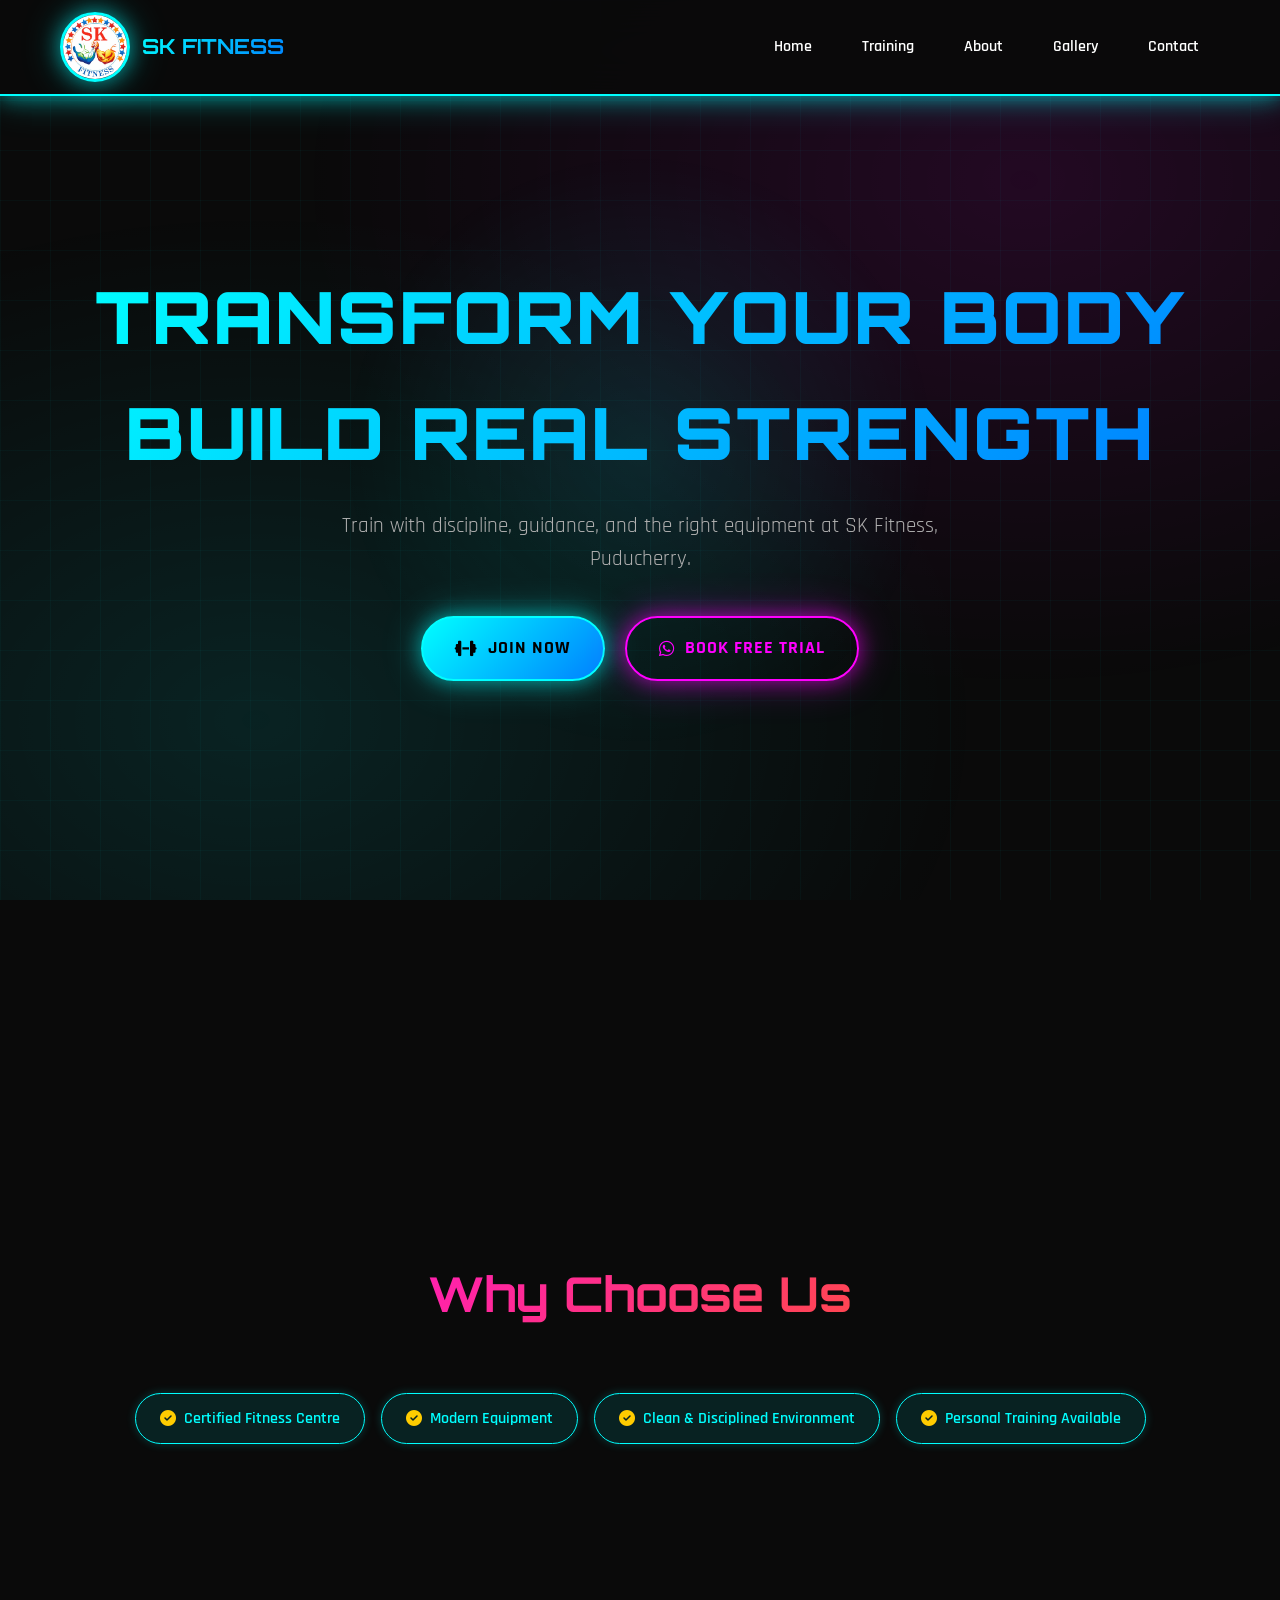
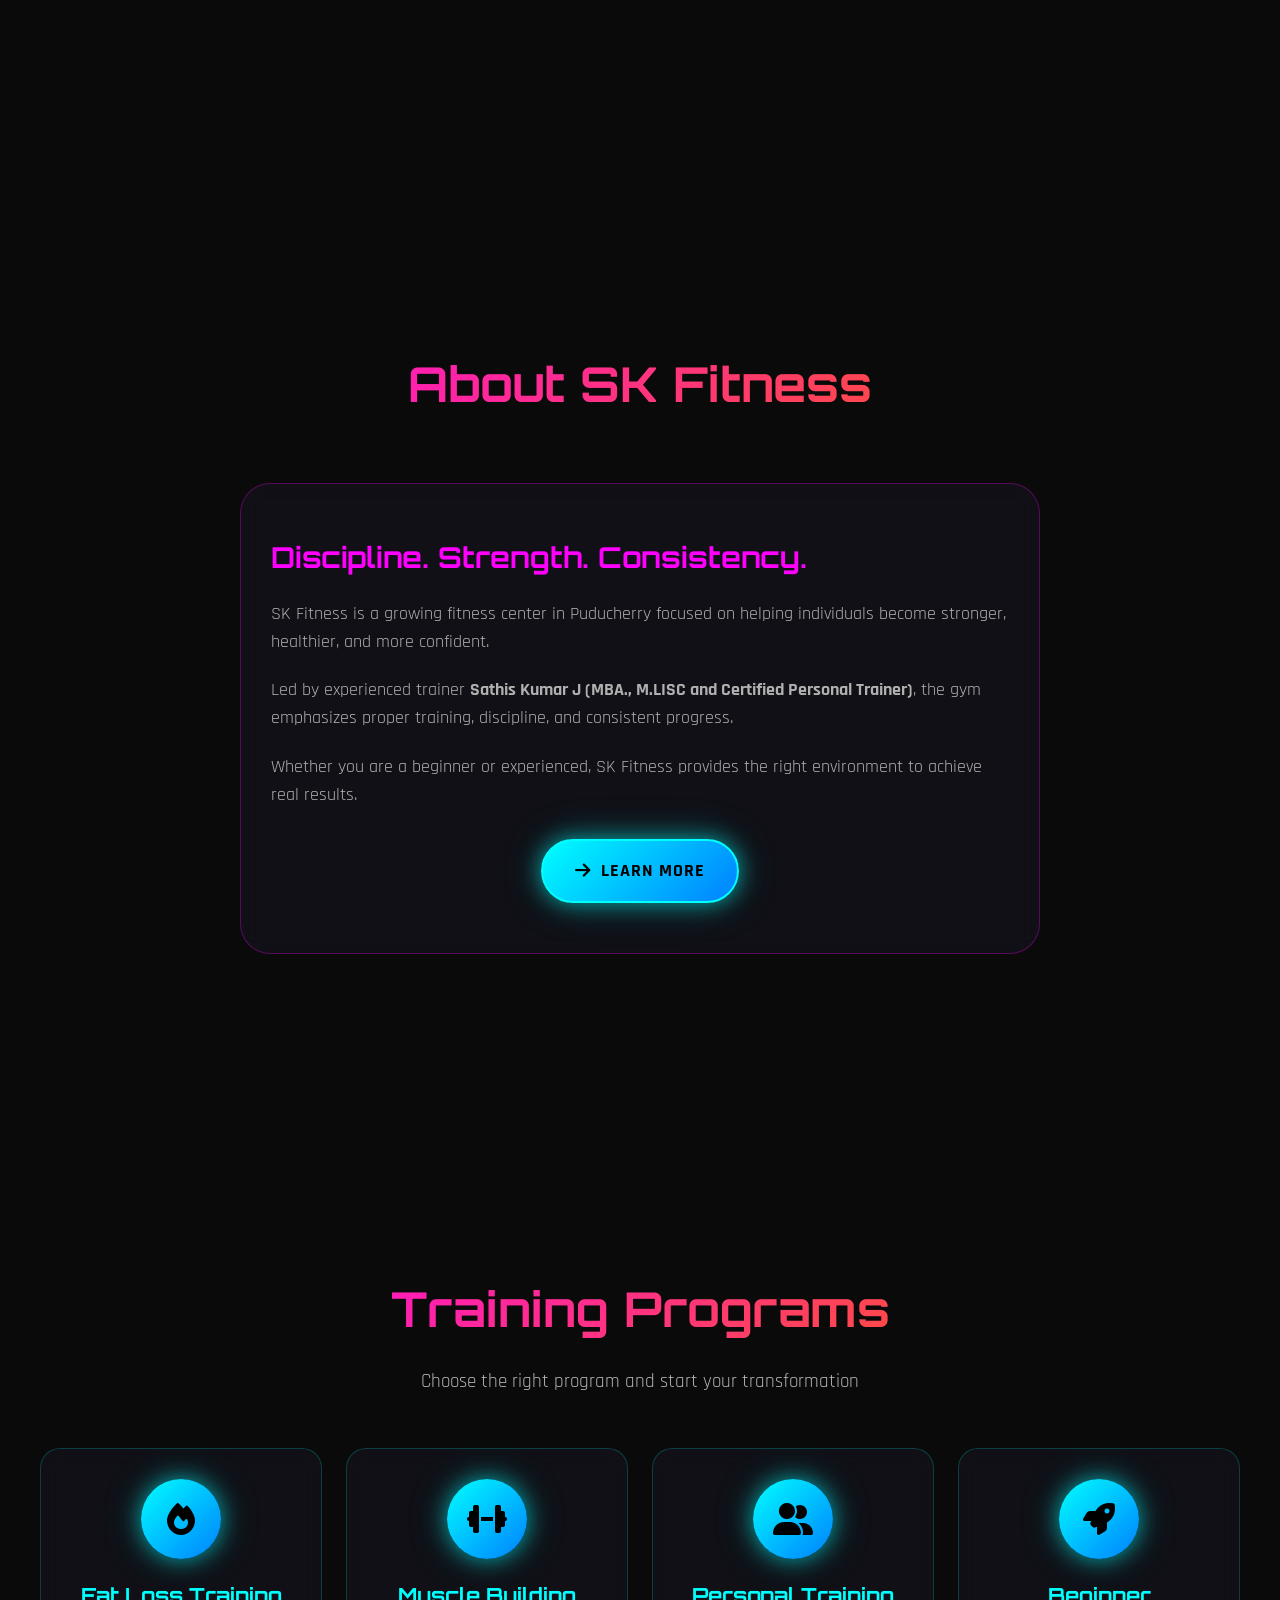
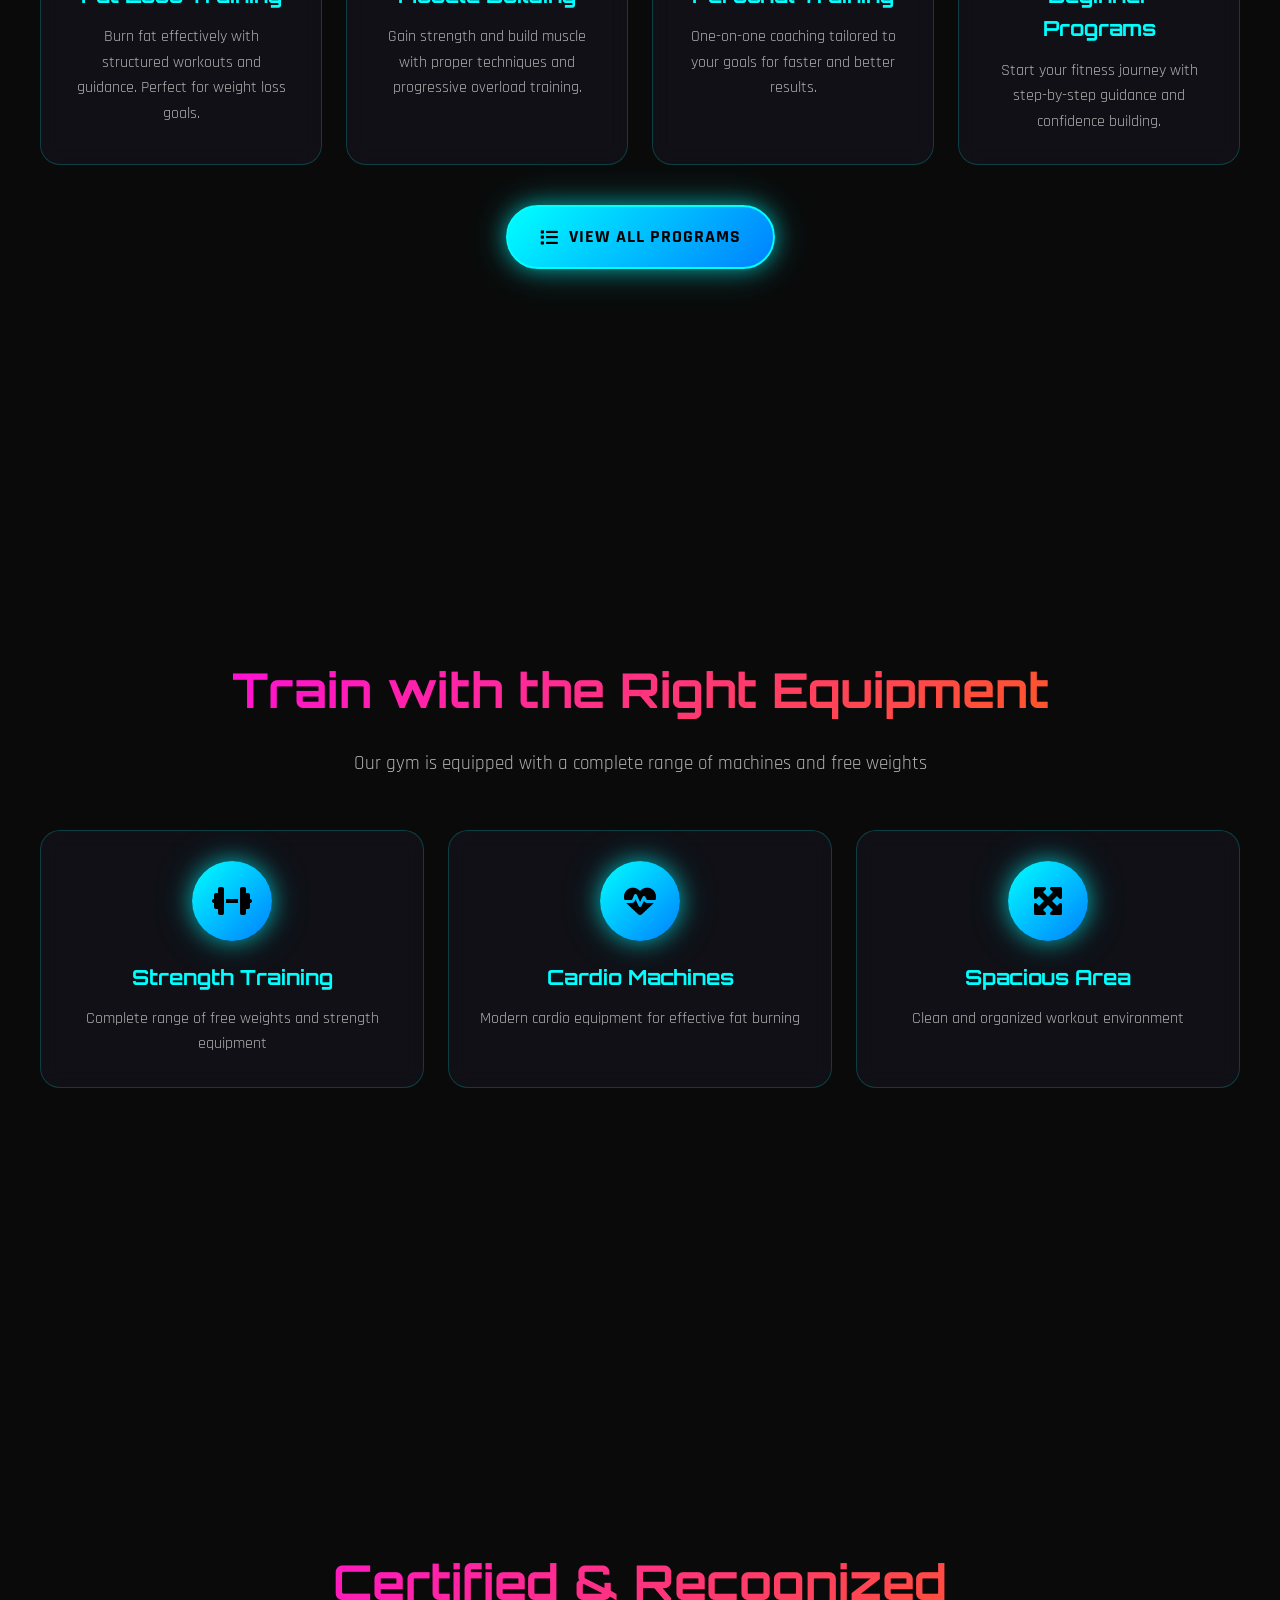
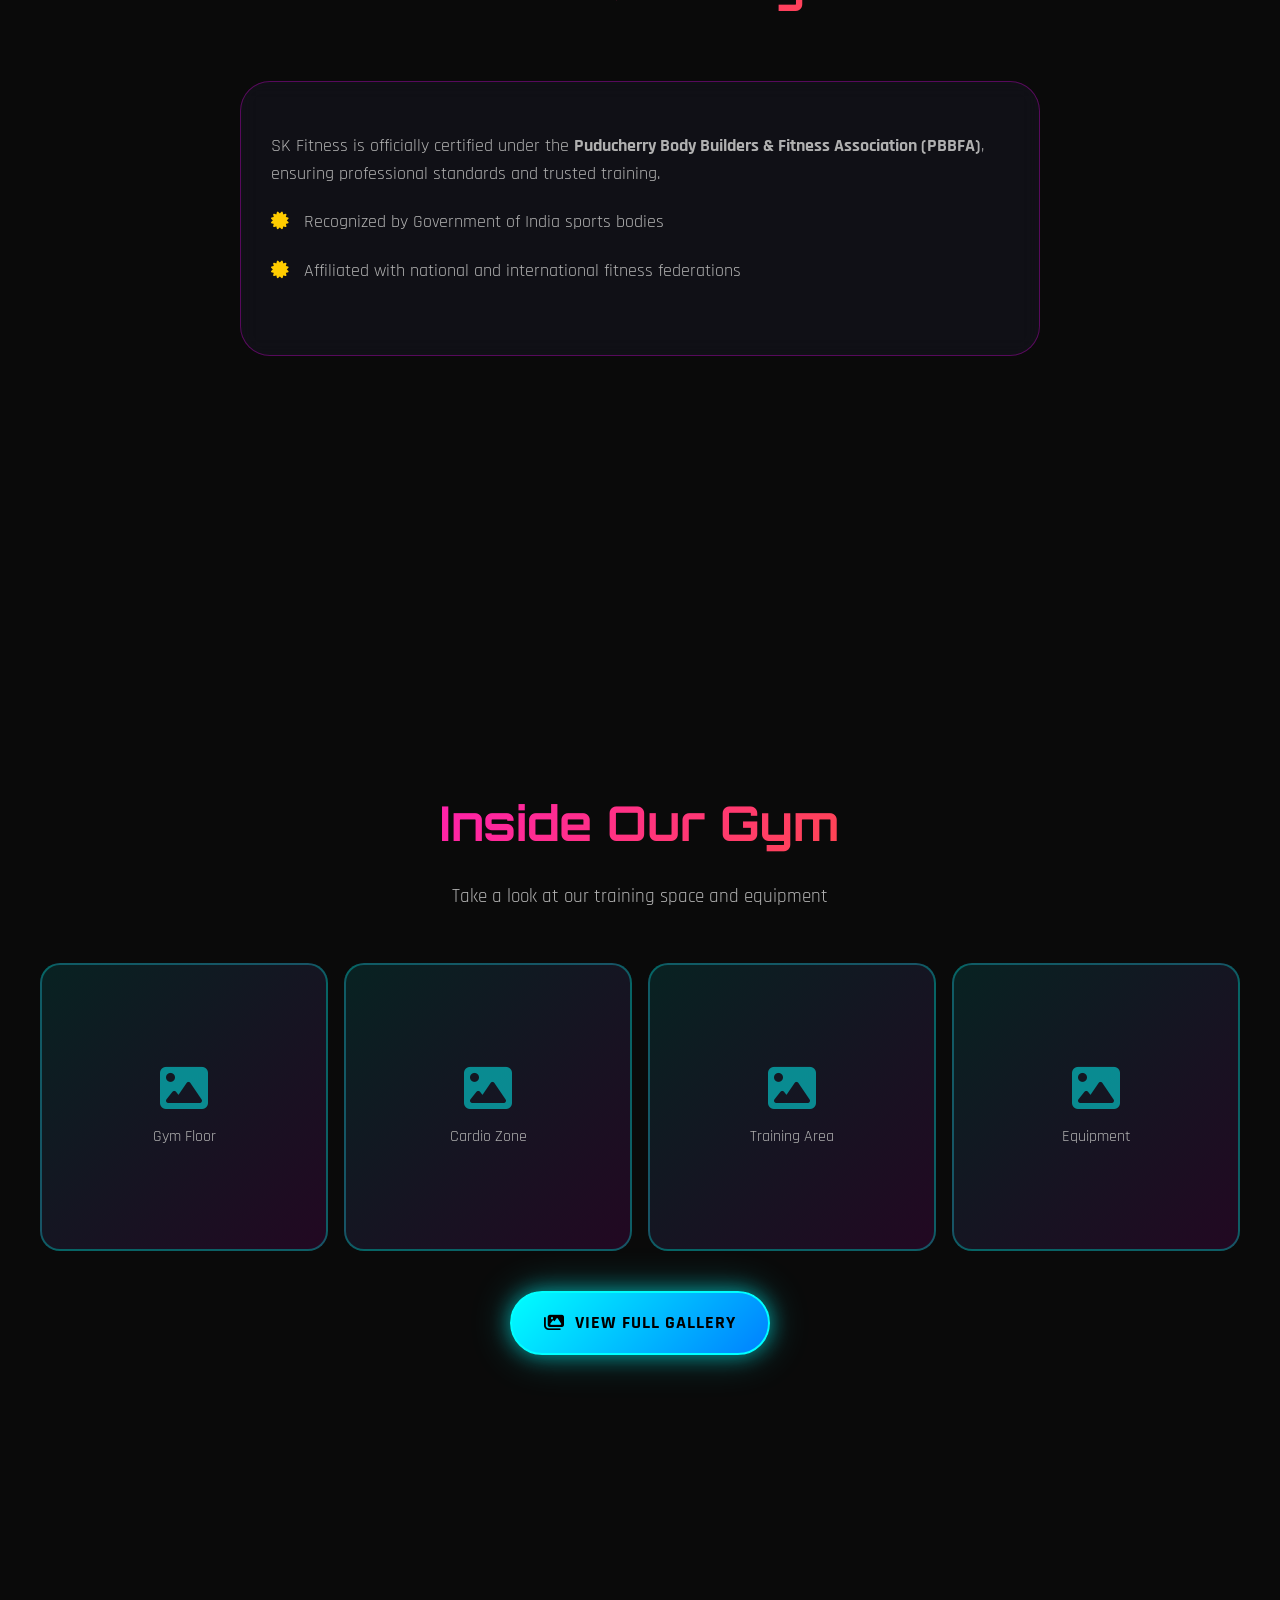
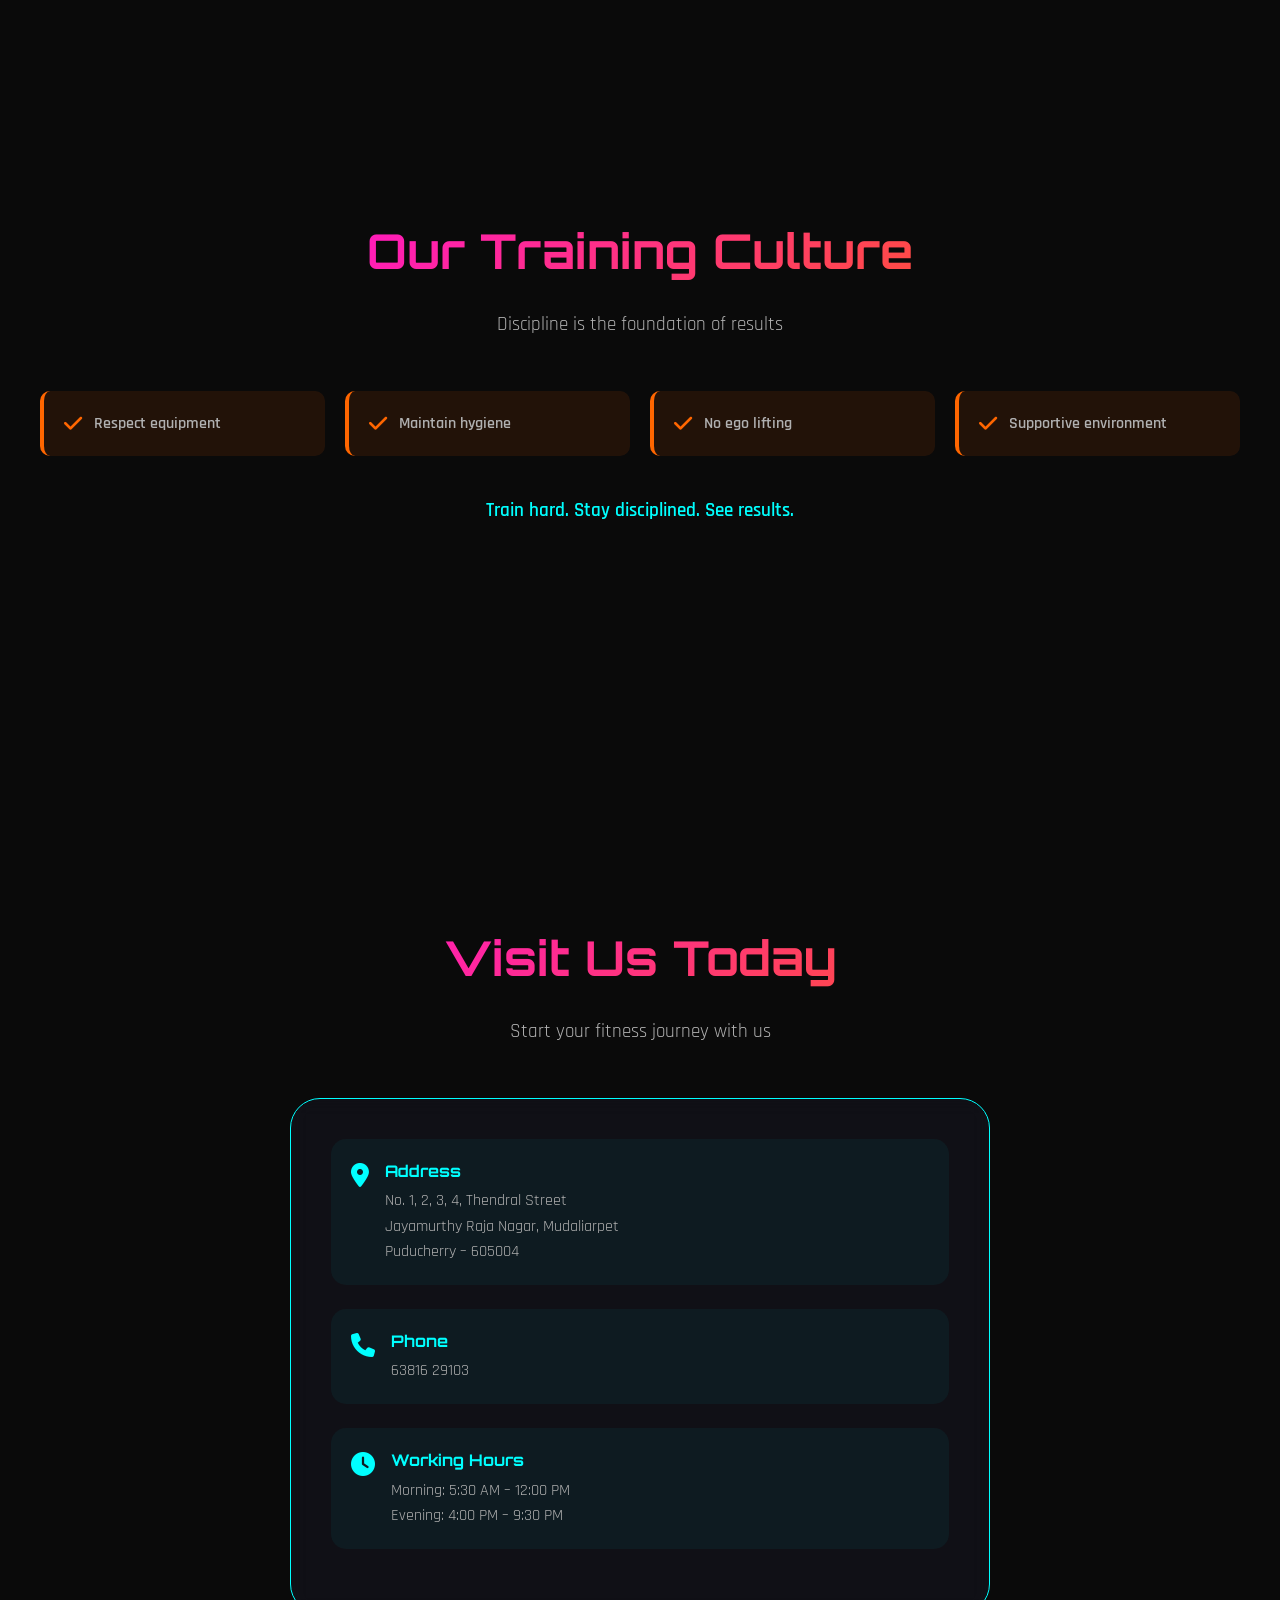
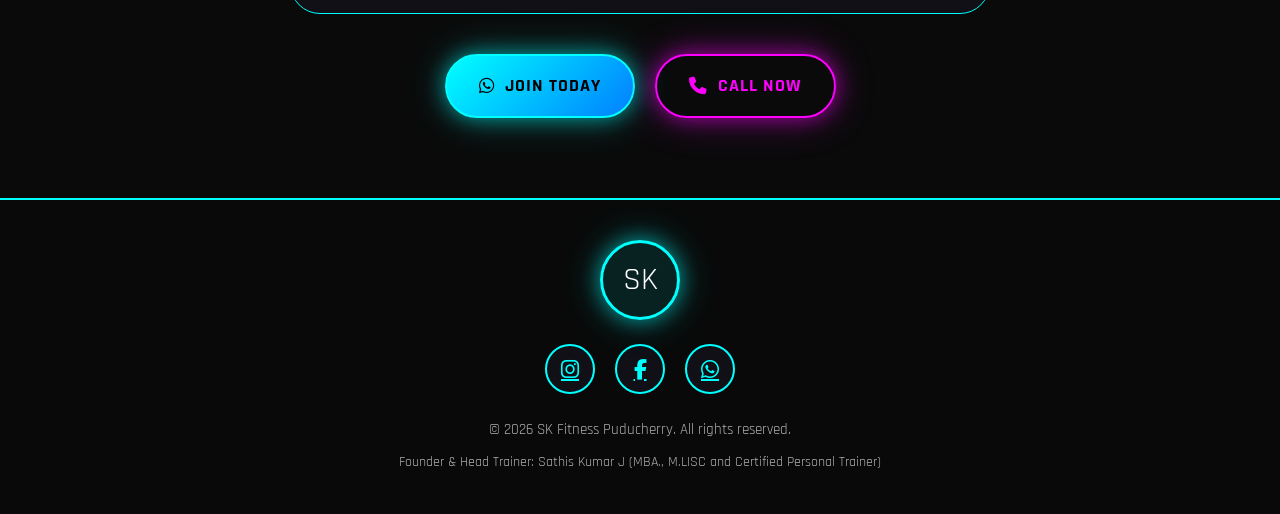
==== commit fab61114: "Update social links and improve JavaScript comments" ====
--- a/index.html
+++ b/index.html
@@ -311,15 +311,16 @@
     <div class="footer-content">
       <div class="logo" style="margin: 0 auto 20px; width: 80px; height: 80px; font-size: 2rem; display: flex; align-items: center; justify-content: center; background: rgba(0, 255, 255, 0.1); border: 3px solid var(--neon-cyan); border-radius: 50%;">SK</div>
       <div class="social-links">
-        <a href="#" aria-label="Instagram"><i class="fab fa-instagram"></i></a>
+        <a href="https://www.instagram.com/sk_fitness6" aria-label="Instagram" target="_blank"><i class="fab fa-instagram"></i></a>
         <a href="#" aria-label="Facebook"><i class="fab fa-facebook-f"></i></a>
-        <a href="https://wa.me/916381629103" aria-label="WhatsApp"><i class="fab fa-whatsapp"></i></a>
+        <a href="https://wa.me/916381629103" aria-label="WhatsApp" target="_blank"><i class="fab fa-whatsapp"></i></a>
       </div>
       <p>&copy; 2026 SK Fitness Puducherry. All rights reserved.</p>
       <p style="margin-top: 10px; font-size: 0.85rem;">Founder & Head Trainer: Sathis Kumar J (MBA., M.LISC and Certified Personal Trainer)</p>
     </div>
   </footer>
 
+  <!-- JavaScript for Interactions -->
   <script>
     // Mobile Menu Toggle
     const menuToggle = document.getElementById('menuToggle');
@@ -340,14 +341,14 @@
         menuToggle.querySelector('i').classList.remove('fa-times');
       });
     });
-
-    // Scroll Progress    window.addEventListener('scroll', () => {
+    // Scroll Progress Bar
+    window.addEventListener('scroll', () => {
       const scrollTop = document.documentElement.scrollTop;
       const scrollHeight = document.documentElement.scrollHeight - document.documentElement.clientHeight;
       const scrolled = (scrollTop / scrollHeight) * 100;
       document.getElementById('scrollProgress').style.width = scrolled + '%';
 
-      // Active nav link
+      // Active nav link based on scroll position
       let current = '';
       document.querySelectorAll('section').forEach(section => {
         const sectionTop = section.offsetTop - 150;
@@ -364,7 +365,7 @@
       });
     });
 
-    // Reveal on Scroll
+    // Reveal on Scroll Animation
     const observerOptions = {
       threshold: 0.2,
       rootMargin: '0px 0px -50px 0px'
@@ -380,7 +381,7 @@
 
     document.querySelectorAll('.reveal').forEach(el => observer.observe(el));
 
-    // Smooth scroll for anchor links
+    // Smooth Scroll for Anchor Links
     document.querySelectorAll('a[href^="#"]').forEach(anchor => {
       anchor.addEventListener('click', function (e) {
         e.preventDefault();
@@ -389,9 +390,9 @@
           target.scrollIntoView({
             behavior: 'smooth',
             block: 'start'
-          });
-        }      });
+          });        }
+      });
     });
   </script>
 </body>
-          </html>
+</html>
--- a/css/style.css
+++ b/css/style.css
@@ -0,0 +1,650 @@
+/* ========================================
+   SK Fitness - Main Stylesheet
+   ======================================== */
+
+:root {
+  --bg-dark: #0a0a0a;
+  --bg-card: rgba(20, 20, 30, 0.6);
+  --neon-cyan: #00ffff;
+  --neon-pink: #ff00ff;
+  --neon-blue: #0080ff;
+  --neon-orange: #ff6600;
+  --neon-yellow: #ffcc00;
+  --text-primary: #ffffff;
+  --text-secondary: #b0b0b0;
+  --gradient-1: linear-gradient(135deg, #00ffff, #0080ff);
+  --gradient-2: linear-gradient(135deg, #ff00ff, #ff6600);
+  --glow-cyan: 0 0 20px rgba(0, 255, 255, 0.5), 0 0 40px rgba(0, 255, 255, 0.3);
+  --glow-pink: 0 0 20px rgba(255, 0, 255, 0.5), 0 0 40px rgba(255, 0, 255, 0.3);
+  --transition: all 0.3s cubic-bezier(0.4, 0, 0.2, 1);
+}
+
+* {
+  margin: 0;
+  padding: 0;
+  box-sizing: border-box;
+  -webkit-tap-highlight-color: transparent;
+}
+
+html {
+  scroll-behavior: smooth;
+  scroll-padding-top: 100px;
+}
+
+body {
+  font-family: 'Rajdhani', sans-serif;
+  background: var(--bg-dark);
+  color: var(--text-primary);
+  line-height: 1.6;
+  overflow-x: hidden;
+}
+
+/* Animated Background */
+.bg-animation {
+  position: fixed;
+  top: 0;
+  left: 0;
+  width: 100%;
+  height: 100%;
+  z-index: -2;
+  background:     radial-gradient(ellipse at 20% 80%, rgba(0, 255, 255, 0.1) 0%, transparent 50%),
+    radial-gradient(ellipse at 80% 20%, rgba(255, 0, 255, 0.1) 0%, transparent 50%);
+}
+
+.grid-overlay {
+  position: fixed;
+  top: 0;
+  left: 0;
+  width: 100%;
+  height: 100%;
+  background-image: 
+    linear-gradient(rgba(0, 255, 255, 0.03) 1px, transparent 1px),
+    linear-gradient(90deg, rgba(0, 255, 255, 0.03) 1px, transparent 1px);
+  background-size: 50px 50px;
+  z-index: -1;
+  pointer-events: none;
+}
+
+/* Navigation */
+nav {
+  position: fixed;
+  top: 0;
+  left: 0;
+  width: 100%;
+  background: rgba(10, 10, 10, 0.95);
+  backdrop-filter: blur(20px);
+  border-bottom: 2px solid var(--neon-cyan);
+  box-shadow: var(--glow-cyan);
+  z-index: 1000;
+  padding: 12px 0;
+}
+
+.nav-container {
+  max-width: 1200px;
+  margin: 0 auto;
+  padding: 0 20px;
+  display: flex;
+  justify-content: space-between;
+  align-items: center;
+}
+
+.logo-container {
+  display: flex;
+  align-items: center;
+  gap: 12px;
+}
+
+.logo {
+  width: 70px;
+  height: 70px;  object-fit: contain;
+  border-radius: 50%;
+  box-shadow: var(--glow-cyan);
+  animation: pulse 2s infinite;
+  border: 3px solid var(--neon-cyan);
+  background: rgba(0, 255, 255, 0.1);
+}
+
+@keyframes pulse {
+  0%, 100% { transform: scale(1); }
+  50% { transform: scale(1.05); }
+}
+
+.brand-name {
+  font-family: 'Orbitron', sans-serif;
+  font-weight: 700;
+  font-size: 1.3rem;
+  background: var(--gradient-1);
+  -webkit-background-clip: text;
+  -webkit-text-fill-color: transparent;
+  background-clip: text;
+}
+
+.menu-toggle {
+  display: none;
+  font-size: 28px;
+  cursor: pointer;
+  color: var(--neon-cyan);
+  text-shadow: 0 0 10px var(--neon-cyan);
+}
+
+.menu-links {
+  display: flex;
+  gap: 8px;
+}
+
+.menu-links a {
+  color: var(--text-primary);
+  text-decoration: none;
+  font-weight: 600;
+  font-size: 1rem;
+  padding: 10px 20px;
+  border-radius: 25px;
+  border: 1px solid transparent;
+  transition: var(--transition);
+  position: relative;
+  overflow: hidden;
+}
+
+.menu-links a::before {  content: '';
+  position: absolute;
+  top: 0;
+  left: -100%;
+  width: 100%;
+  height: 100%;
+  background: var(--gradient-1);
+  transition: var(--transition);
+  z-index: -1;
+}
+
+.menu-links a:hover::before,
+.menu-links a.active::before {
+  left: 0;
+}
+
+.menu-links a:hover,
+.menu-links a.active {
+  color: #000;
+  border-color: var(--neon-cyan);
+  box-shadow: var(--glow-cyan);
+}
+
+/* Sections */
+section {
+  padding: 120px 20px 80px;
+  min-height: 100vh;
+  display: flex;
+  flex-direction: column;
+  justify-content: center;
+  align-items: center;
+  position: relative;
+}
+
+.container {
+  max-width: 1200px;
+  width: 100%;
+  margin: 0 auto;
+}
+
+/* Hero Section */
+.hero {
+  text-align: center;
+  position: relative;
+  overflow: hidden;
+}
+
+.hero::before {
+  content: '';
+  position: absolute;  top: 50%;
+  left: 50%;
+  transform: translate(-50%, -50%);
+  width: 600px;
+  height: 600px;
+  background: radial-gradient(circle, rgba(0, 255, 255, 0.1) 0%, transparent 70%);
+  animation: rotate 20s linear infinite;
+}
+
+@keyframes rotate {
+  0% { transform: translate(-50%, -50%) rotate(0deg); }
+  100% { transform: translate(-50%, -50%) rotate(360deg); }
+}
+
+.hero-content {
+  position: relative;
+  z-index: 1;
+}
+
+.hero h1 {
+  font-family: 'Orbitron', sans-serif;
+  font-size: clamp(2.5rem, 8vw, 4.5rem);
+  font-weight: 900;
+  margin-bottom: 20px;
+  background: var(--gradient-1);
+  -webkit-background-clip: text;
+  -webkit-text-fill-color: transparent;
+  background-clip: text;
+  text-transform: uppercase;
+  letter-spacing: 2px;
+  animation: fadeInUp 1s ease;
+}
+
+.hero p {
+  font-size: 1.3rem;
+  color: var(--text-secondary);
+  margin-bottom: 40px;
+  max-width: 600px;
+  margin-left: auto;
+  margin-right: auto;
+  animation: fadeInUp 1s ease 0.2s backwards;
+}
+
+.btn-group {
+  display: flex;
+  gap: 20px;
+  justify-content: center;
+  flex-wrap: wrap;
+  animation: fadeInUp 1s ease 0.4s backwards;
+}
+.btn {
+  display: inline-flex;
+  align-items: center;
+  gap: 10px;
+  padding: 16px 32px;
+  border-radius: 50px;
+  font-family: 'Rajdhani', sans-serif;
+  font-weight: 700;
+  font-size: 1.1rem;
+  text-decoration: none;
+  transition: var(--transition);
+  border: 2px solid;
+  text-transform: uppercase;
+  letter-spacing: 1px;
+  position: relative;
+  overflow: hidden;
+}
+
+.btn-primary {
+  background: var(--gradient-1);
+  color: #000;
+  border-color: var(--neon-cyan);
+  box-shadow: var(--glow-cyan);
+}
+
+.btn-primary:hover {
+  transform: translateY(-3px);
+  box-shadow: 0 0 30px rgba(0, 255, 255, 0.8), 0 0 60px rgba(0, 255, 255, 0.5);
+}
+
+.btn-secondary {
+  background: transparent;
+  color: var(--neon-pink);
+  border-color: var(--neon-pink);
+  box-shadow: var(--glow-pink);
+}
+
+.btn-secondary:hover {
+  background: var(--gradient-2);
+  color: #000;
+  transform: translateY(-3px);
+  box-shadow: 0 0 30px rgba(255, 0, 255, 0.8), 0 0 60px rgba(255, 0, 255, 0.5);
+}
+
+@keyframes fadeInUp {
+  from {
+    opacity: 0;
+    transform: translateY(30px);
+  }  to {
+    opacity: 1;
+    transform: translateY(0);
+  }
+}
+
+/* Section Headers */
+.section-title {
+  font-family: 'Orbitron', sans-serif;
+  font-size: clamp(2rem, 6vw, 3rem);
+  font-weight: 700;
+  text-align: center;
+  margin-bottom: 20px;
+  background: var(--gradient-2);
+  -webkit-background-clip: text;
+  -webkit-text-fill-color: transparent;
+  background-clip: text;
+  position: relative;
+  display: inline-block;
+  width: 100%;
+}
+
+.section-subtitle {
+  text-align: center;
+  font-size: 1.2rem;
+  color: var(--text-secondary);
+  margin-bottom: 50px;
+}
+
+/* Cards */
+.cards-grid {
+  display: grid;
+  grid-template-columns: repeat(auto-fit, minmax(250px, 1fr));
+  gap: 24px;
+  margin-top: 40px;
+}
+
+.card {
+  background: var(--bg-card);
+  border: 1px solid rgba(0, 255, 255, 0.2);
+  border-radius: 20px;
+  padding: 30px;
+  text-align: center;
+  transition: var(--transition);
+  backdrop-filter: blur(10px);
+}
+
+.card:hover {
+  border-color: var(--neon-cyan);
+  transform: translateY(-10px);  box-shadow: var(--glow-cyan);
+}
+
+.card-icon {
+  width: 80px;
+  height: 80px;
+  margin: 0 auto 20px;
+  background: var(--gradient-1);
+  border-radius: 50%;
+  display: flex;
+  align-items: center;
+  justify-content: center;
+  font-size: 2rem;
+  color: #000;
+  box-shadow: var(--glow-cyan);
+}
+
+.card h3 {
+  font-family: 'Orbitron', sans-serif;
+  font-size: 1.3rem;
+  margin-bottom: 12px;
+  color: var(--neon-cyan);
+}
+
+.card p {
+  color: var(--text-secondary);
+  font-size: 1rem;
+}
+
+/* Highlights */
+.highlights {
+  display: flex;
+  flex-wrap: wrap;
+  justify-content: center;
+  gap: 16px;
+  margin: 40px 0;
+}
+
+.highlight-item {
+  background: rgba(0, 255, 255, 0.1);
+  border: 1px solid var(--neon-cyan);
+  padding: 12px 24px;
+  border-radius: 30px;
+  font-weight: 600;
+  color: var(--neon-cyan);
+  display: flex;
+  align-items: center;
+  gap: 8px;
+  box-shadow: 0 0 10px rgba(0, 255, 255, 0.2);
+}
+.highlight-item i {
+  color: var(--neon-yellow);
+}
+
+/* About Preview */
+.about-preview {
+  background: var(--bg-card);
+  border: 1px solid rgba(255, 0, 255, 0.3);
+  border-radius: 30px;
+  padding: 50px 30px;
+  margin: 40px auto;
+  max-width: 800px;
+  backdrop-filter: blur(10px);
+}
+
+.about-preview h3 {
+  font-family: 'Orbitron', sans-serif;
+  font-size: 1.8rem;
+  margin-bottom: 20px;
+  color: var(--neon-pink);
+}
+
+.about-preview p {
+  color: var(--text-secondary);
+  margin-bottom: 20px;
+  font-size: 1.1rem;
+}
+
+/* Gallery Preview */
+.gallery-grid {
+  display: grid;
+  grid-template-columns: repeat(auto-fit, minmax(200px, 1fr));
+  gap: 16px;
+  margin: 40px 0;
+}
+
+.gallery-item {
+  aspect-ratio: 1;
+  background: linear-gradient(135deg, rgba(0, 255, 255, 0.1), rgba(255, 0, 255, 0.1));
+  border: 2px solid rgba(0, 255, 255, 0.3);
+  border-radius: 20px;
+  display: flex;
+  align-items: center;
+  justify-content: center;
+  color: var(--text-secondary);
+  font-size: 1rem;
+  transition: var(--transition);
+  overflow: hidden;
+  position: relative;}
+
+.gallery-item:hover {
+  border-color: var(--neon-cyan);
+  transform: scale(1.05);
+  box-shadow: var(--glow-cyan);
+}
+
+.gallery-item i {
+  font-size: 3rem;
+  color: var(--neon-cyan);
+  opacity: 0.5;
+}
+
+/* Culture Section */
+.culture-list {
+  display: grid;
+  grid-template-columns: repeat(auto-fit, minmax(200px, 1fr));
+  gap: 20px;
+  margin: 40px 0;
+}
+
+.culture-item {
+  background: rgba(255, 102, 0, 0.1);
+  border-left: 4px solid var(--neon-orange);
+  padding: 20px;
+  border-radius: 10px;
+  display: flex;
+  align-items: center;
+  gap: 12px;
+  font-weight: 600;
+  color: var(--text-secondary);
+  transition: var(--transition);
+}
+
+.culture-item:hover {
+  background: rgba(255, 102, 0, 0.2);
+  transform: translateX(10px);
+}
+
+.culture-item i {
+  color: var(--neon-orange);
+  font-size: 1.3rem;
+}
+
+/* Contact Section */
+.contact-info {
+  background: var(--bg-card);
+  border: 1px solid var(--neon-cyan);
+  border-radius: 30px;  padding: 40px;
+  margin: 40px auto;
+  max-width: 700px;
+  backdrop-filter: blur(10px);
+}
+
+.contact-item {
+  display: flex;
+  align-items: flex-start;
+  gap: 16px;
+  margin-bottom: 24px;
+  padding: 20px;
+  background: rgba(0, 255, 255, 0.05);
+  border-radius: 15px;
+  transition: var(--transition);
+}
+
+.contact-item:hover {
+  background: rgba(0, 255, 255, 0.1);
+  transform: translateX(5px);
+}
+
+.contact-item i {
+  font-size: 1.5rem;
+  color: var(--neon-cyan);
+  margin-top: 4px;
+}
+
+.contact-item div strong {
+  display: block;
+  color: var(--neon-cyan);
+  margin-bottom: 4px;
+  font-family: 'Orbitron', sans-serif;
+}
+
+.contact-item div p {
+  color: var(--text-secondary);
+  margin: 0;
+}
+
+/* Footer */
+footer {
+  background: rgba(10, 10, 10, 0.95);
+  border-top: 2px solid var(--neon-cyan);
+  padding: 40px 20px;
+  text-align: center;
+}
+
+.footer-content {
+  max-width: 1200px;  margin: 0 auto;
+}
+
+.social-links {
+  display: flex;
+  justify-content: center;
+  gap: 20px;
+  margin: 24px 0;
+}
+
+.social-links a {
+  width: 50px;
+  height: 50px;
+  border-radius: 50%;
+  background: var(--bg-card);
+  border: 2px solid var(--neon-cyan);
+  display: flex;
+  align-items: center;
+  justify-content: center;
+  color: var(--neon-cyan);
+  font-size: 1.3rem;
+  transition: var(--transition);
+}
+
+.social-links a:hover {
+  background: var(--neon-cyan);
+  color: #000;
+  box-shadow: var(--glow-cyan);
+  transform: translateY(-5px);
+}
+
+footer p {
+  color: var(--text-secondary);
+  font-size: 0.95rem;
+}
+
+/* Scroll Progress */
+.scroll-progress {
+  position: fixed;
+  top: 0;
+  left: 0;
+  height: 3px;
+  background: var(--gradient-1);
+  box-shadow: var(--glow-cyan);
+  z-index: 2000;
+  transition: width 0.1s ease;
+}
+
+/* Reveal Animation */
+.reveal {  opacity: 0;
+  transform: translateY(50px);
+  transition: all 0.8s ease;
+}
+
+.reveal.active {
+  opacity: 1;
+  transform: translateY(0);
+}
+
+/* Mobile Responsive */
+@media (max-width: 768px) {
+  .menu-toggle {
+    display: block;
+  }
+
+  .menu-links {
+    position: fixed;
+    top: 80px;
+    left: 0;
+    right: 0;
+    background: rgba(10, 10, 10, 0.98);
+    flex-direction: column;
+    padding: 20px;
+    border-bottom: 2px solid var(--neon-cyan);
+    max-height: 0;
+    overflow: hidden;
+    transition: max-height 0.4s ease;
+  }
+
+  .menu-links.active {
+    max-height: 400px;
+  }
+
+  .menu-links a {
+    padding: 15px;
+    text-align: center;
+    border: 1px solid rgba(0, 255, 255, 0.2);
+    margin: 5px 0;
+  }
+
+  .btn-group {
+    flex-direction: column;
+    align-items: center;
+  }
+
+  .btn {
+    width: 100%;
+    max-width: 300px;
+    justify-content: center;  }
+
+  .cards-grid,
+  .gallery-grid,
+  .culture-list {
+    grid-template-columns: 1fr;
+  }
+
+  .contact-info,
+  .about-preview {
+    padding: 30px 20px;
+  }
+  }
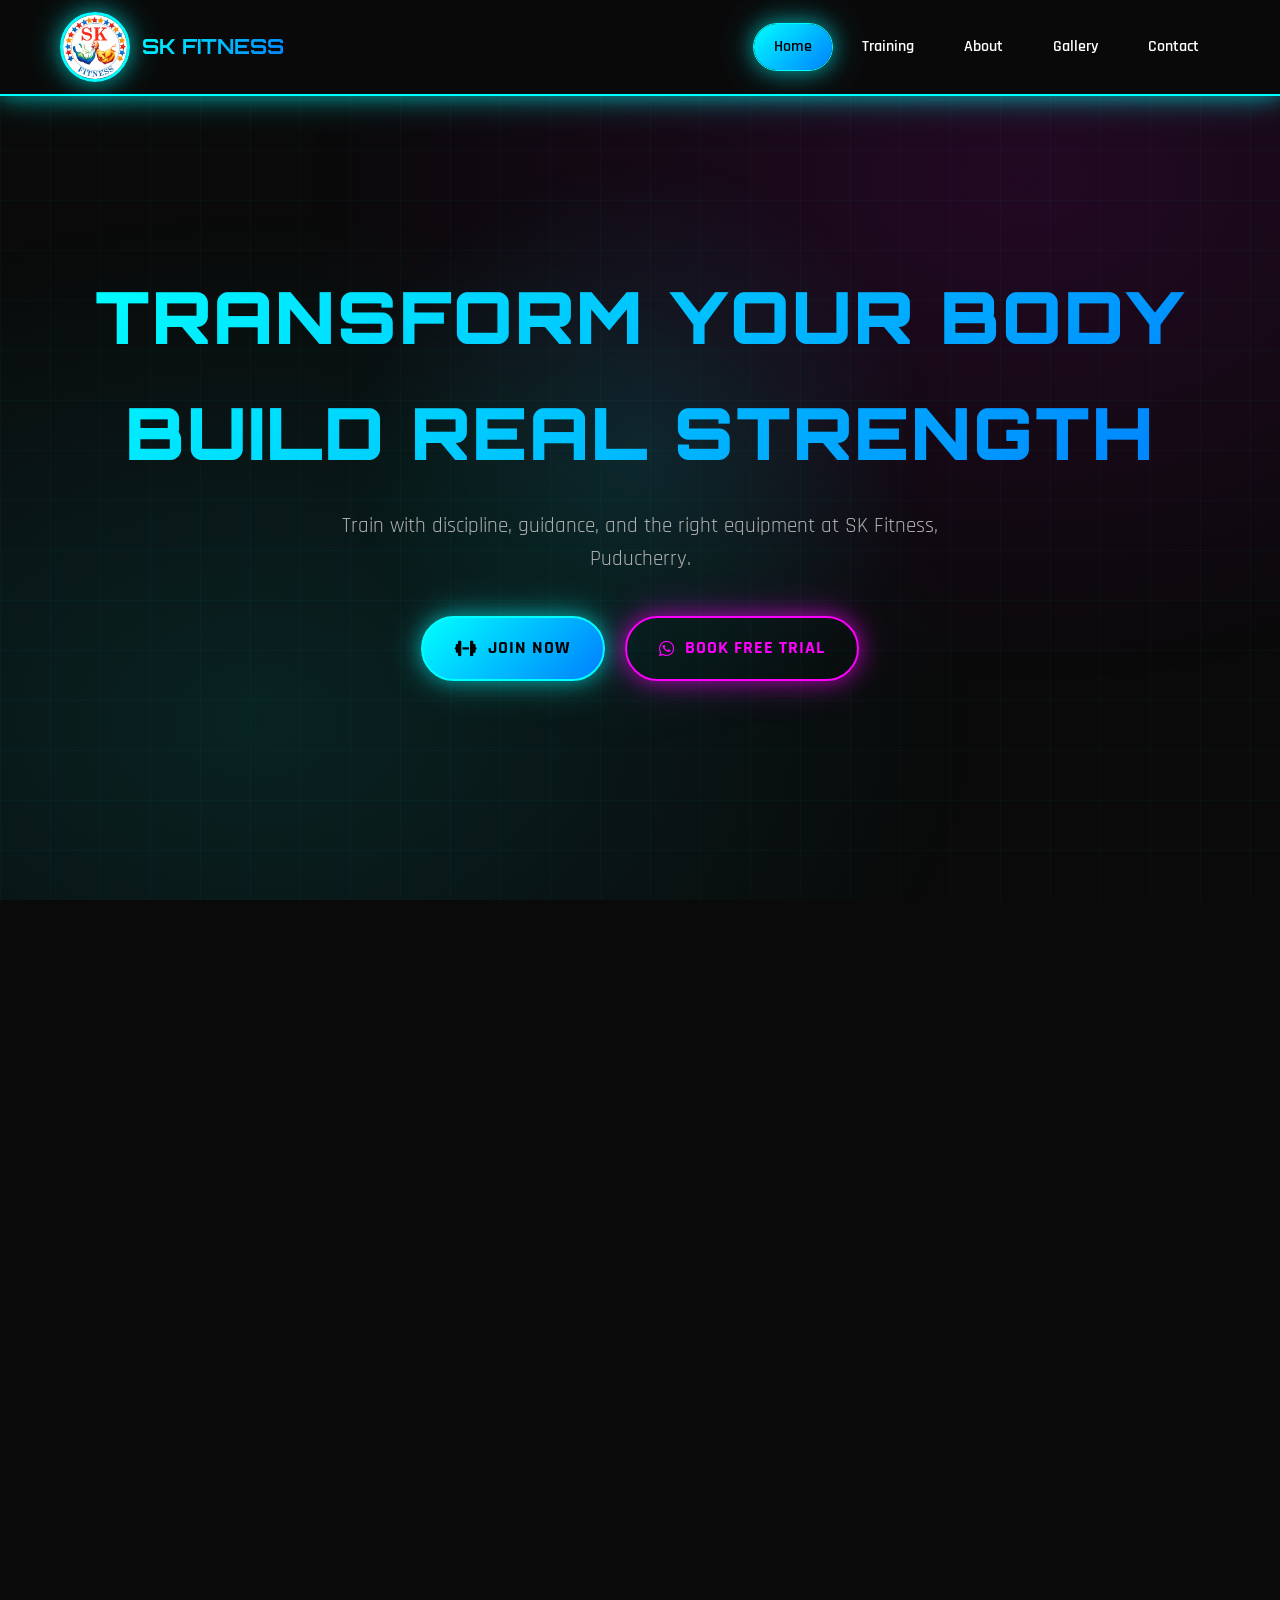
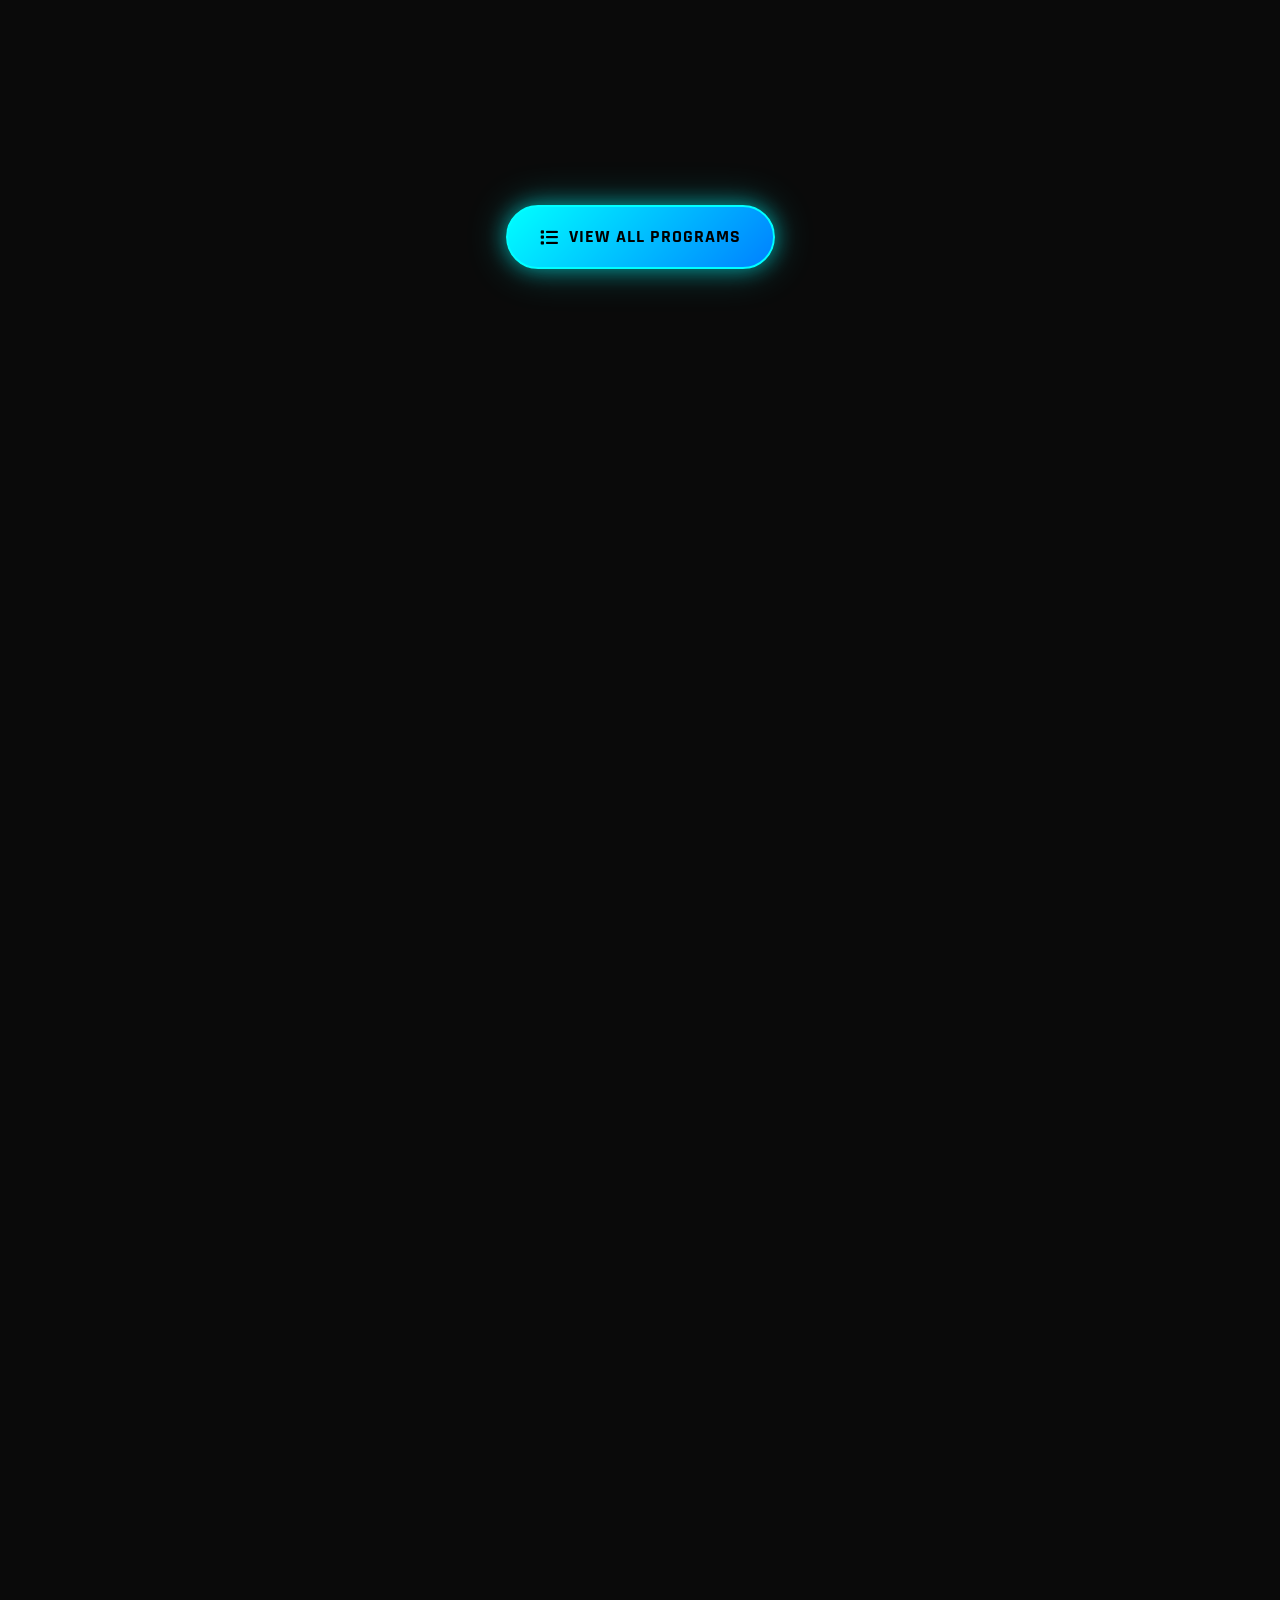
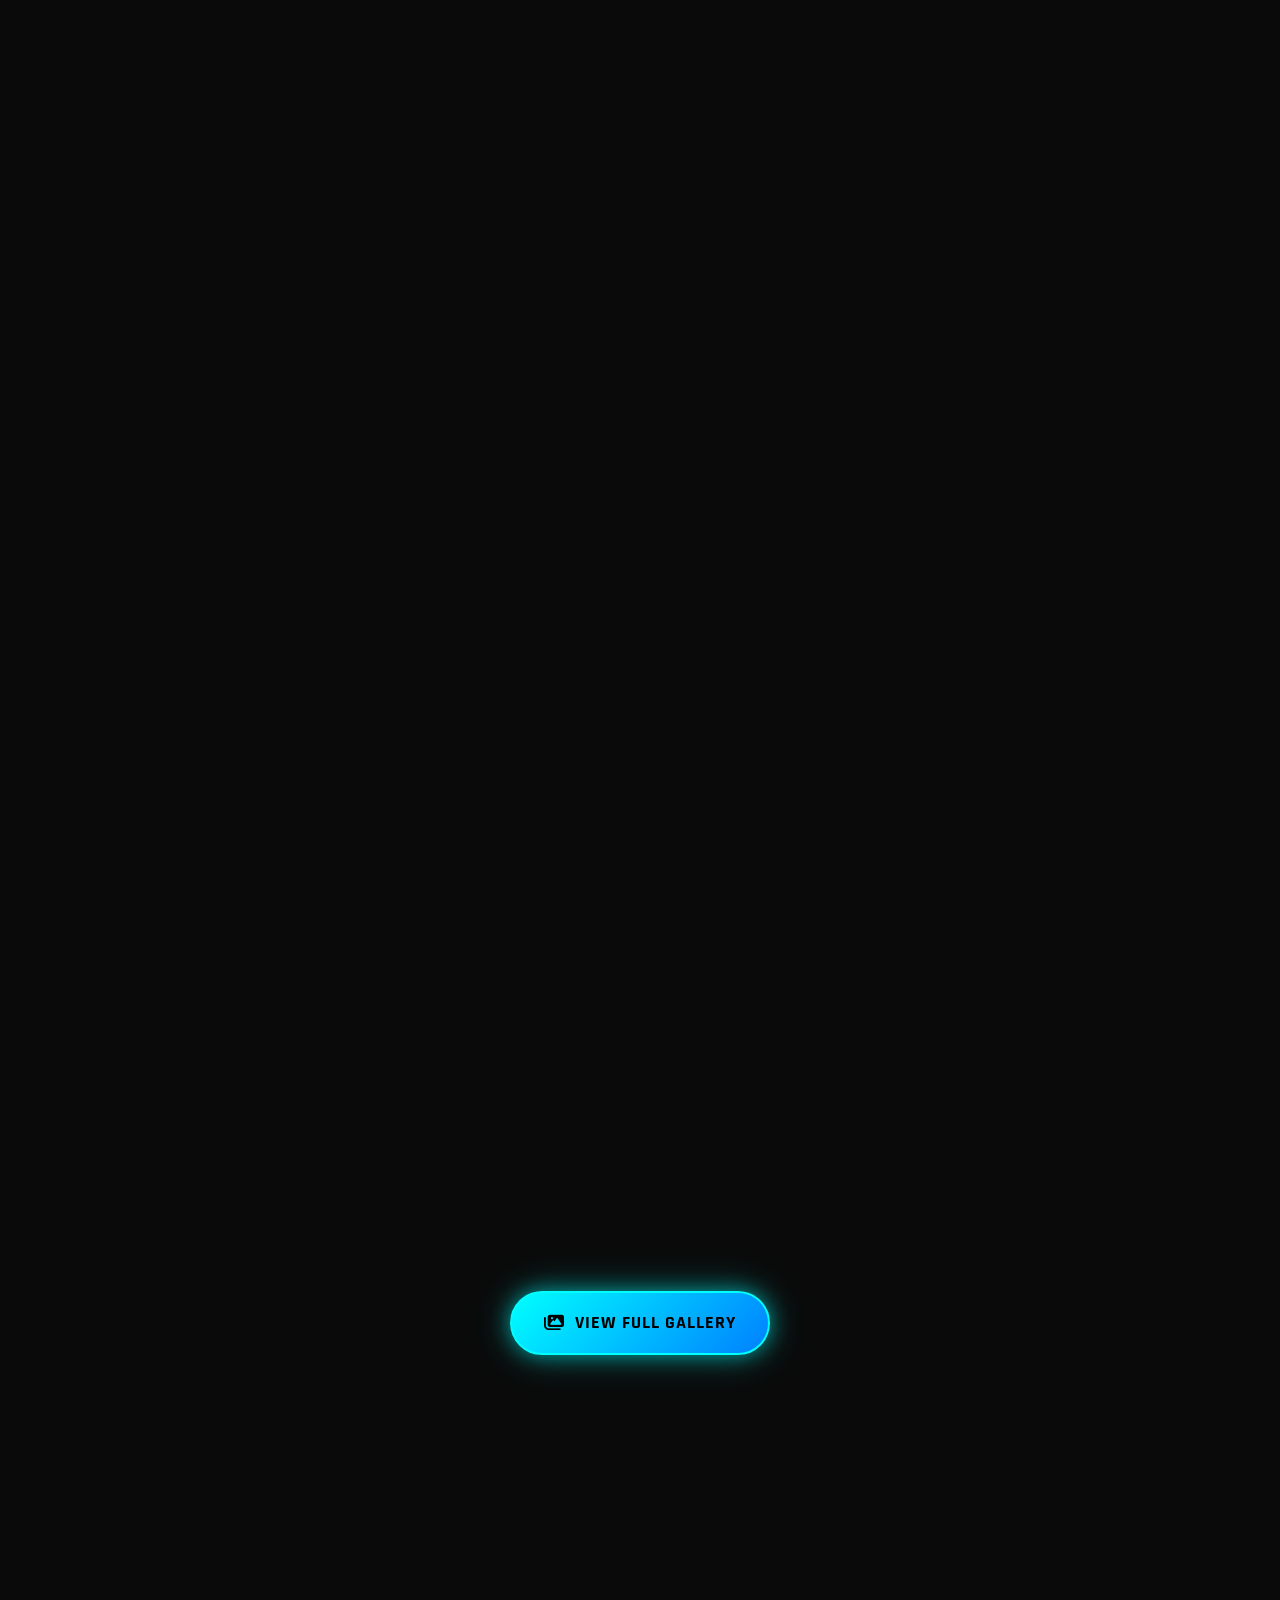
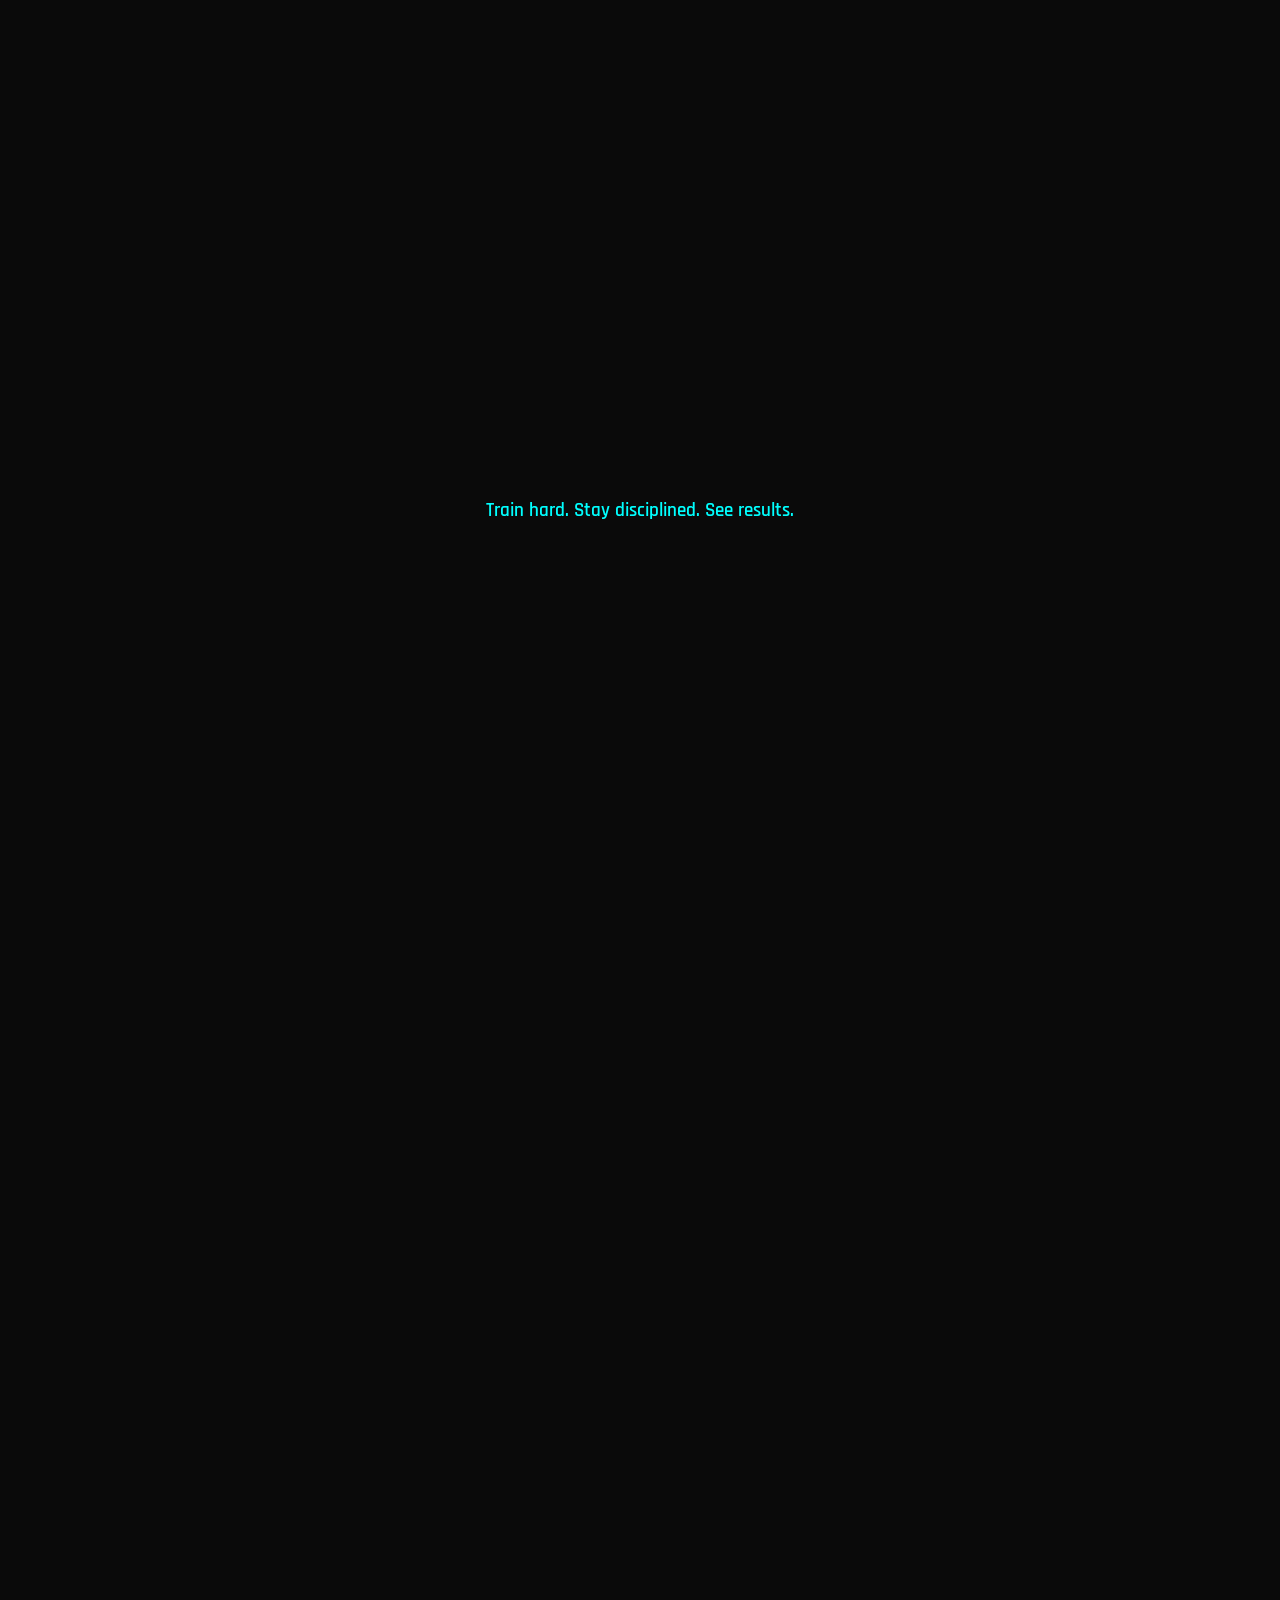
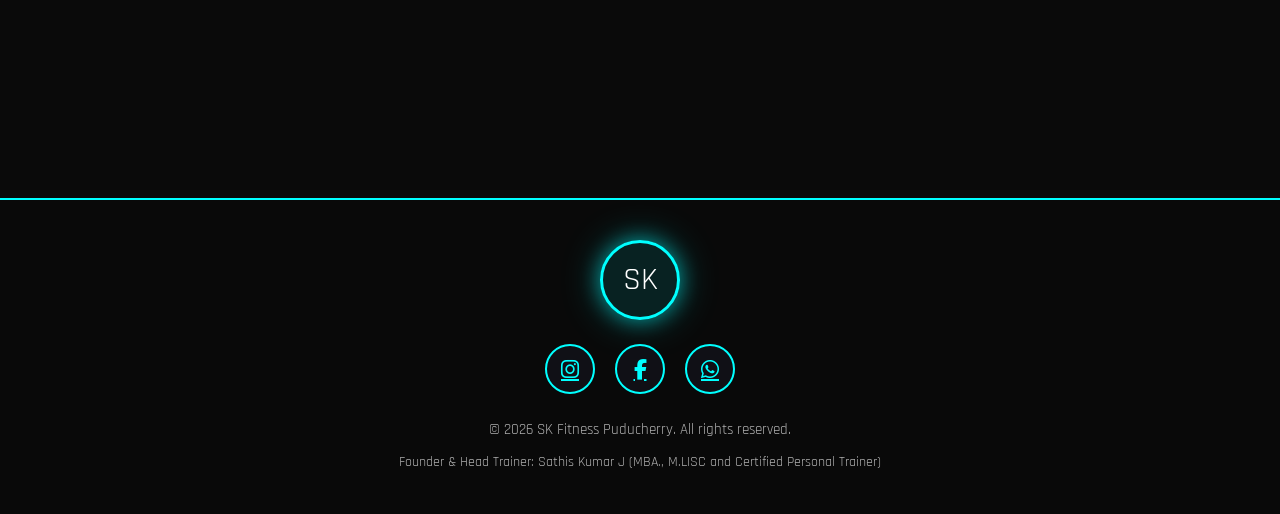
==== commit 5905011f: "Enhance security of external links with rel attribute Added 'rel="noopener"' attribute to external l" ====
--- a/index.html
+++ b/index.html
@@ -55,7 +55,7 @@
         <a href="contact.html" class="btn btn-primary">
           <i class="fas fa-dumbbell"></i> Join Now
         </a>
-        <a href="https://wa.me/916381629103?text=Hi%20I%20want%20to%20book%20a%20free%20trial%20at%20SK%20Fitness" class="btn btn-secondary" target="_blank">
+        <a href="https://wa.me/916381629103?text=Hi%20I%20want%20to%20book%20a%20free%20trial%20at%20SK%20Fitness" class="btn btn-secondary" target="_blank" rel="noopener">
           <i class="fab fa-whatsapp"></i> Book Free Trial
         </a>
       </div>
@@ -296,7 +296,7 @@
       </div>
 
       <div class="btn-group reveal">
-        <a href="https://wa.me/916381629103?text=Hi%20I%20want%20to%20join%20SK%20Fitness" class="btn btn-primary" target="_blank">
+        <a href="https://wa.me/916381629103?text=Hi%20I%20want%20to%20join%20SK%20Fitness" class="btn btn-primary" target="_blank" rel="noopener">
           <i class="fab fa-whatsapp"></i> Join Today
         </a>
         <a href="tel:6381629103" class="btn btn-secondary">
@@ -311,88 +311,16 @@
     <div class="footer-content">
       <div class="logo" style="margin: 0 auto 20px; width: 80px; height: 80px; font-size: 2rem; display: flex; align-items: center; justify-content: center; background: rgba(0, 255, 255, 0.1); border: 3px solid var(--neon-cyan); border-radius: 50%;">SK</div>
       <div class="social-links">
-        <a href="https://www.instagram.com/sk_fitness6" aria-label="Instagram" target="_blank"><i class="fab fa-instagram"></i></a>
+        <a href="https://www.instagram.com/sk_fitness6" aria-label="Instagram" target="_blank" rel="noopener"><i class="fab fa-instagram"></i></a>
         <a href="#" aria-label="Facebook"><i class="fab fa-facebook-f"></i></a>
-        <a href="https://wa.me/916381629103" aria-label="WhatsApp" target="_blank"><i class="fab fa-whatsapp"></i></a>
+        <a href="https://wa.me/916381629103" aria-label="WhatsApp" target="_blank" rel="noopener"><i class="fab fa-whatsapp"></i></a>
       </div>
       <p>&copy; 2026 SK Fitness Puducherry. All rights reserved.</p>
       <p style="margin-top: 10px; font-size: 0.85rem;">Founder & Head Trainer: Sathis Kumar J (MBA., M.LISC and Certified Personal Trainer)</p>
     </div>
   </footer>
 
-  <!-- JavaScript for Interactions -->
-  <script>
-    // Mobile Menu Toggle
-    const menuToggle = document.getElementById('menuToggle');
-    const menuLinks = document.getElementById('menuLinks');
-
-    menuToggle.addEventListener('click', () => {
-      menuLinks.classList.toggle('active');
-      const icon = menuToggle.querySelector('i');
-      icon.classList.toggle('fa-bars');
-      icon.classList.toggle('fa-times');
-    });
-
-    // Close menu when clicking a link
-    document.querySelectorAll('.menu-links a').forEach(link => {
-      link.addEventListener('click', () => {
-        menuLinks.classList.remove('active');
-        menuToggle.querySelector('i').classList.add('fa-bars');
-        menuToggle.querySelector('i').classList.remove('fa-times');
-      });
-    });
-    // Scroll Progress Bar
-    window.addEventListener('scroll', () => {
-      const scrollTop = document.documentElement.scrollTop;
-      const scrollHeight = document.documentElement.scrollHeight - document.documentElement.clientHeight;
-      const scrolled = (scrollTop / scrollHeight) * 100;
-      document.getElementById('scrollProgress').style.width = scrolled + '%';
-
-      // Active nav link based on scroll position
-      let current = '';
-      document.querySelectorAll('section').forEach(section => {
-        const sectionTop = section.offsetTop - 150;
-        if (pageYOffset >= sectionTop) {
-          current = section.getAttribute('id');
-        }
-      });
-
-      document.querySelectorAll('.menu-links a').forEach(link => {
-        link.classList.remove('active');
-        if (link.getAttribute('href').includes(current)) {
-          link.classList.add('active');
-        }
-      });
-    });
-
-    // Reveal on Scroll Animation
-    const observerOptions = {
-      threshold: 0.2,
-      rootMargin: '0px 0px -50px 0px'
-    };
-
-    const observer = new IntersectionObserver((entries) => {
-      entries.forEach(entry => {
-        if (entry.isIntersecting) {
-          entry.target.classList.add('active');
-        }
-      });
-    }, observerOptions);
-
-    document.querySelectorAll('.reveal').forEach(el => observer.observe(el));
-
-    // Smooth Scroll for Anchor Links
-    document.querySelectorAll('a[href^="#"]').forEach(anchor => {
-      anchor.addEventListener('click', function (e) {
-        e.preventDefault();
-        const target = document.querySelector(this.getAttribute('href'));
-        if (target) {
-          target.scrollIntoView({
-            behavior: 'smooth',
-            block: 'start'
-          });        }
-      });
-    });
-  </script>
+  <!-- External JavaScript -->
+  <script src="js/main.js" defer></script>
 </body>
 </html>
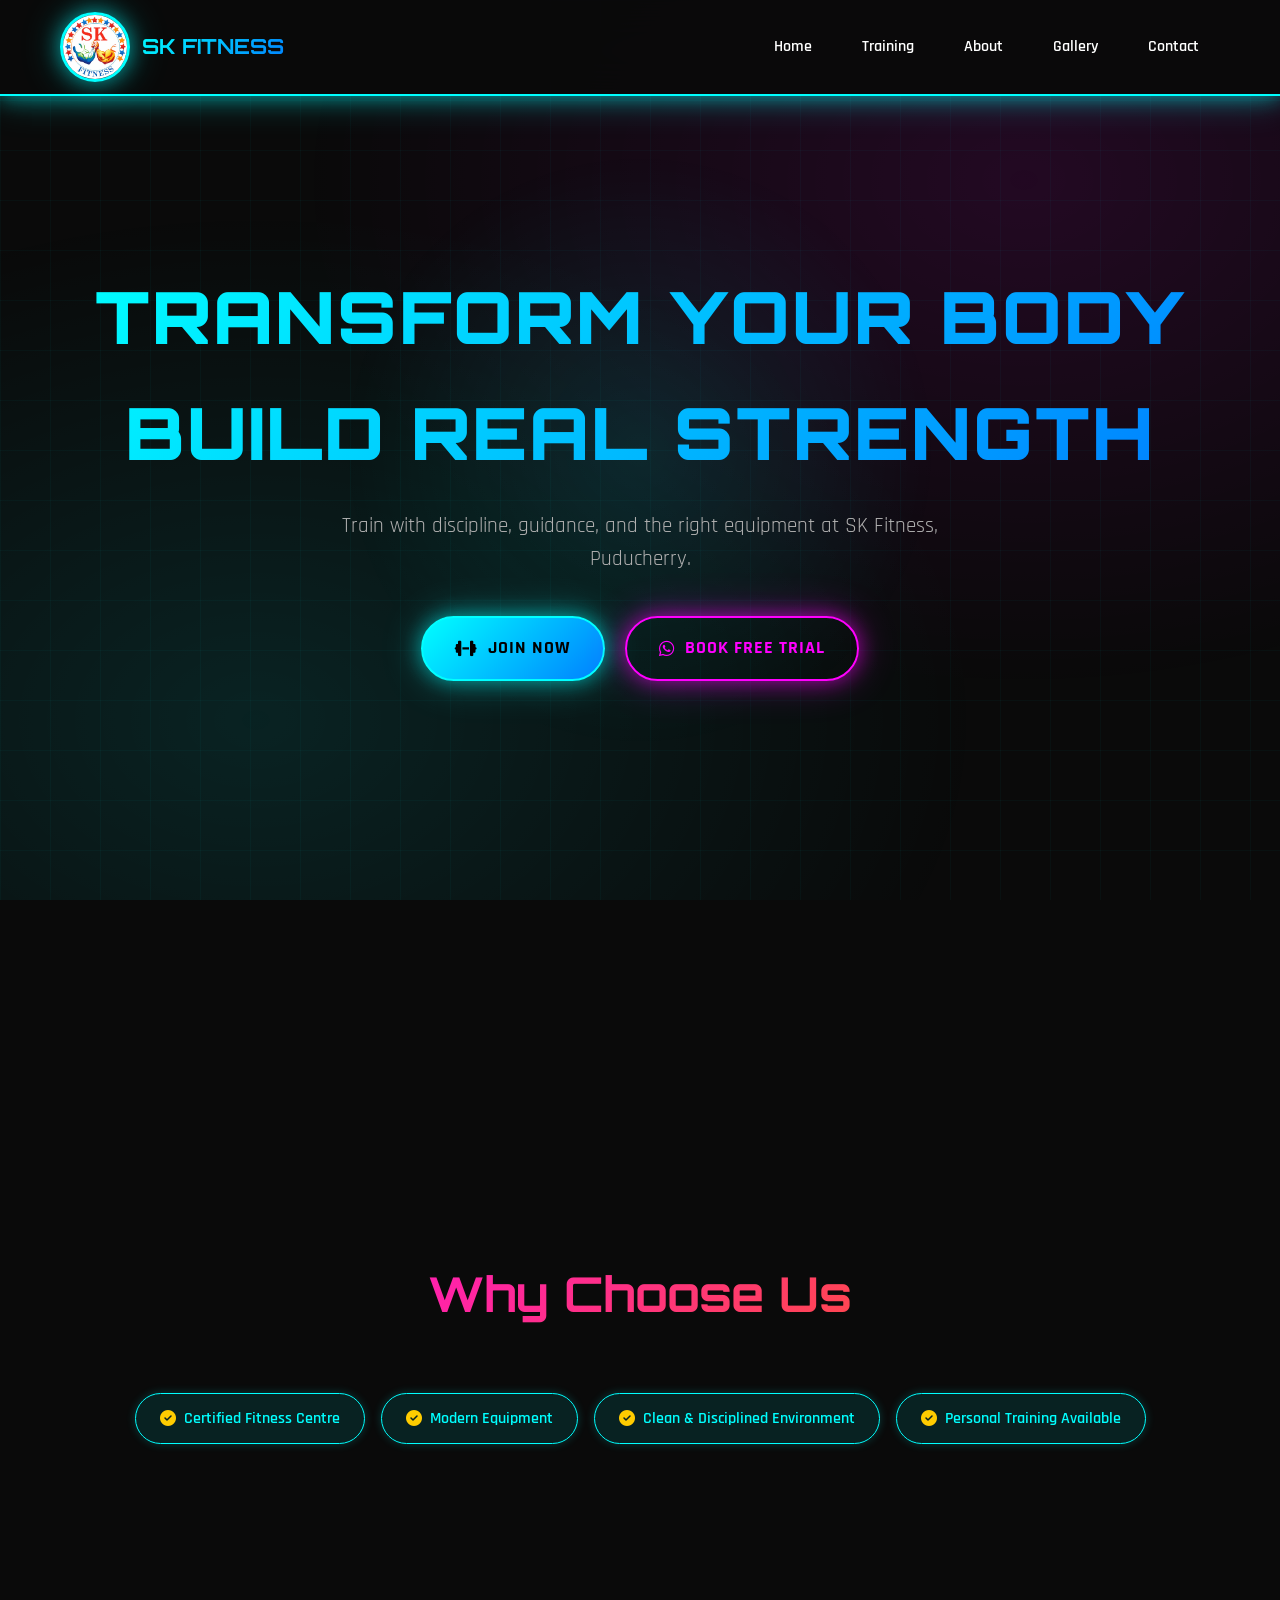
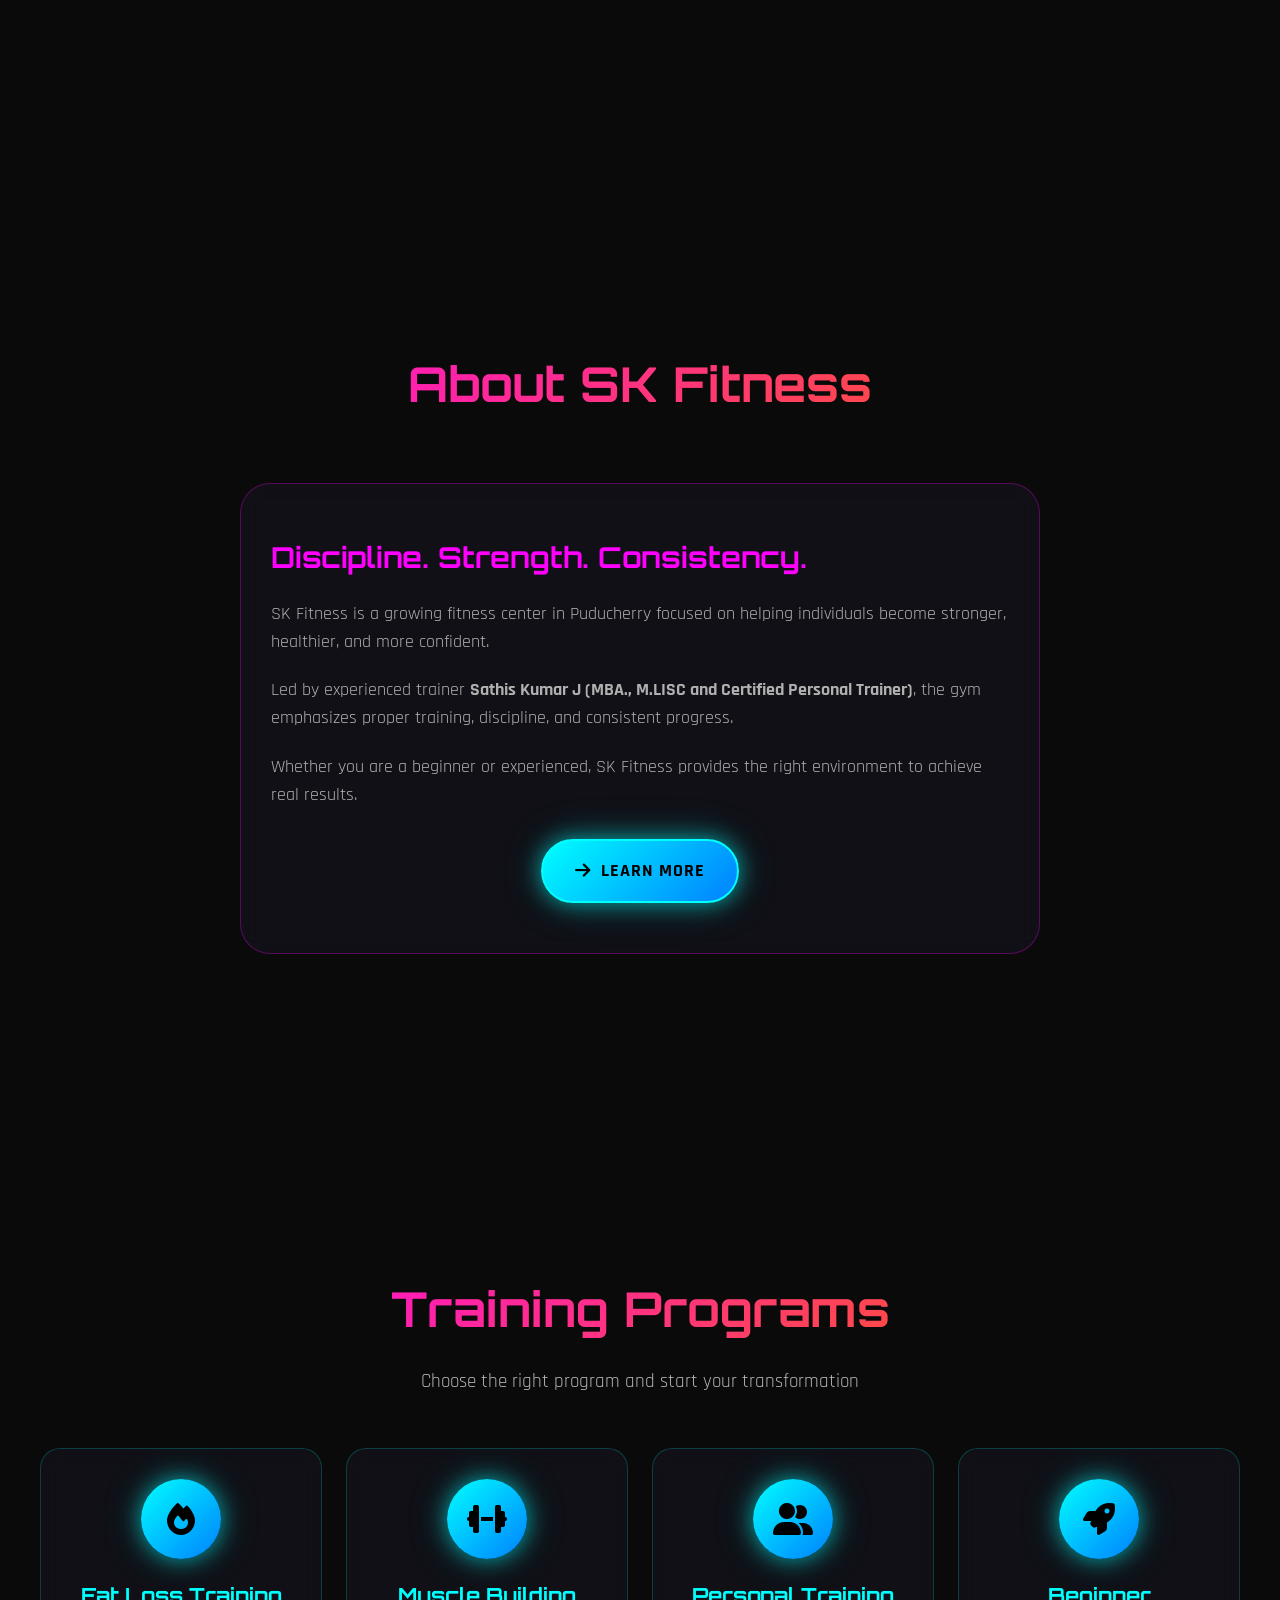
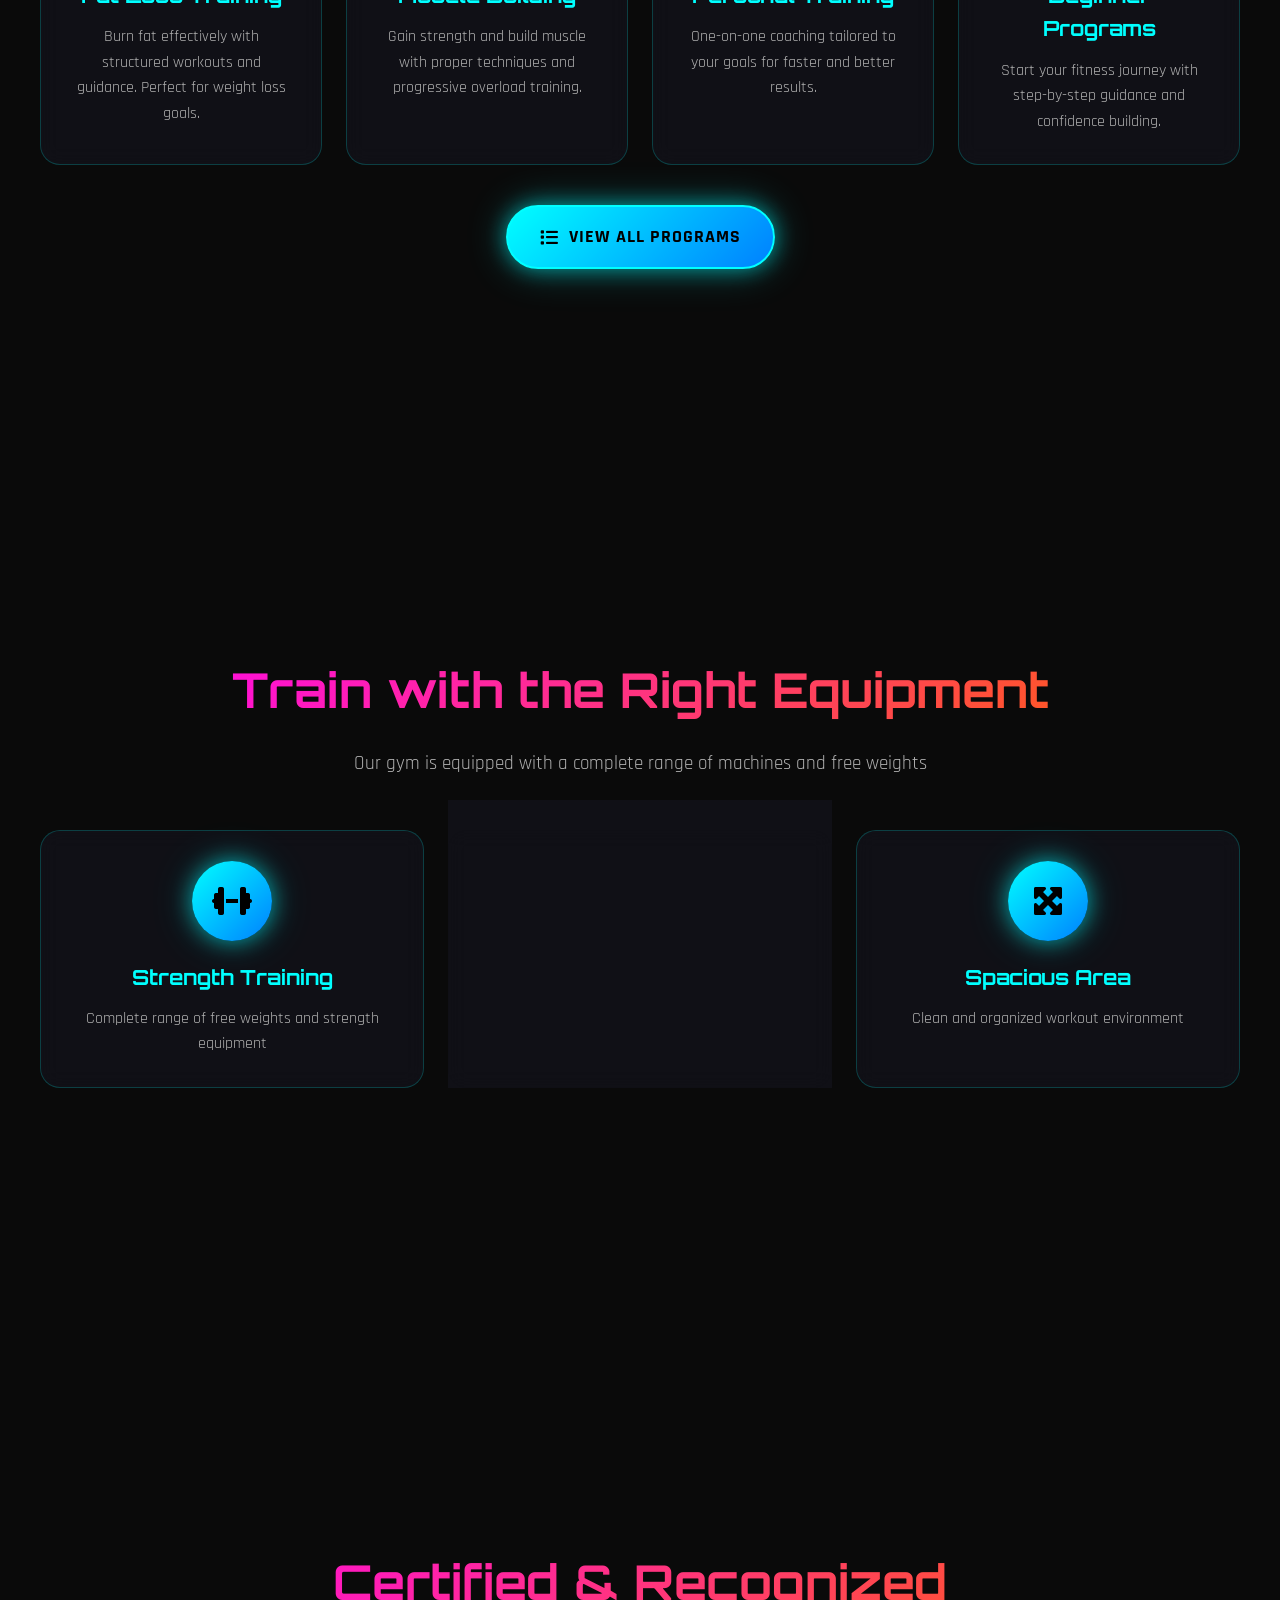
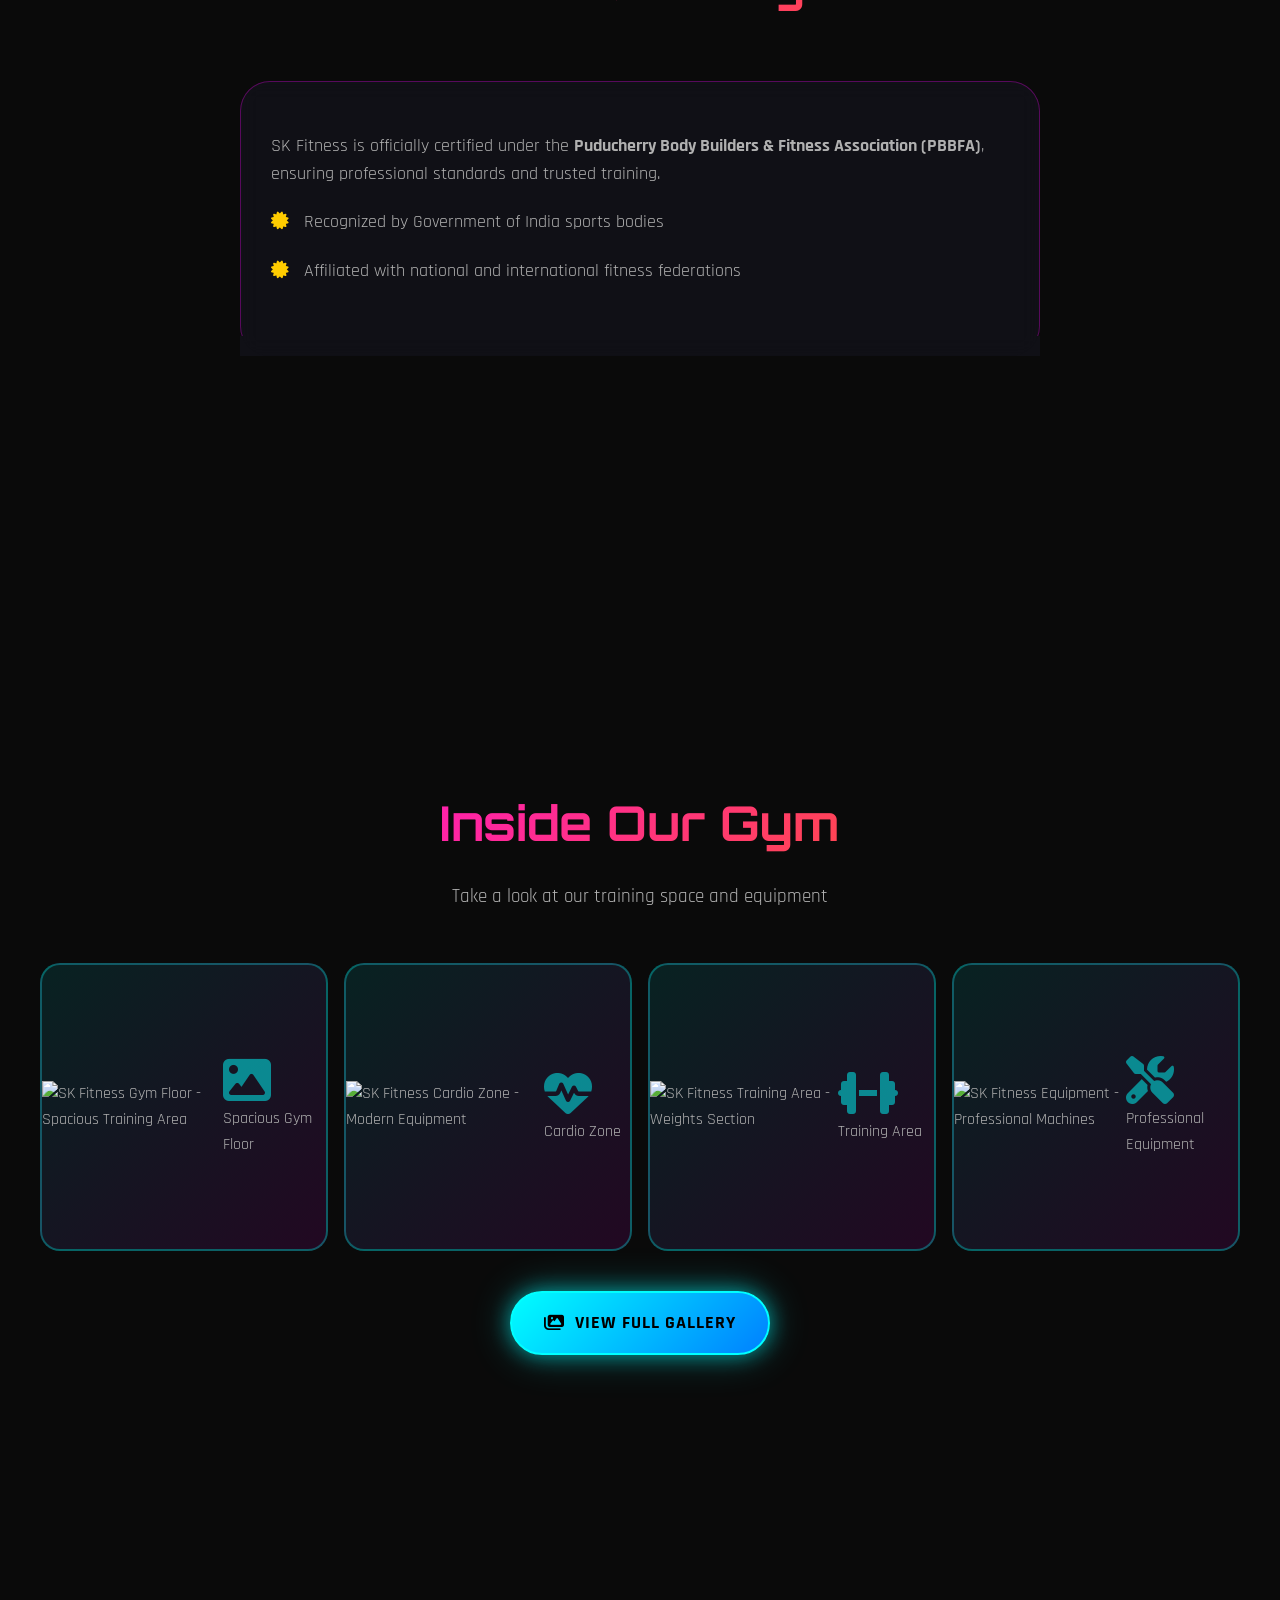
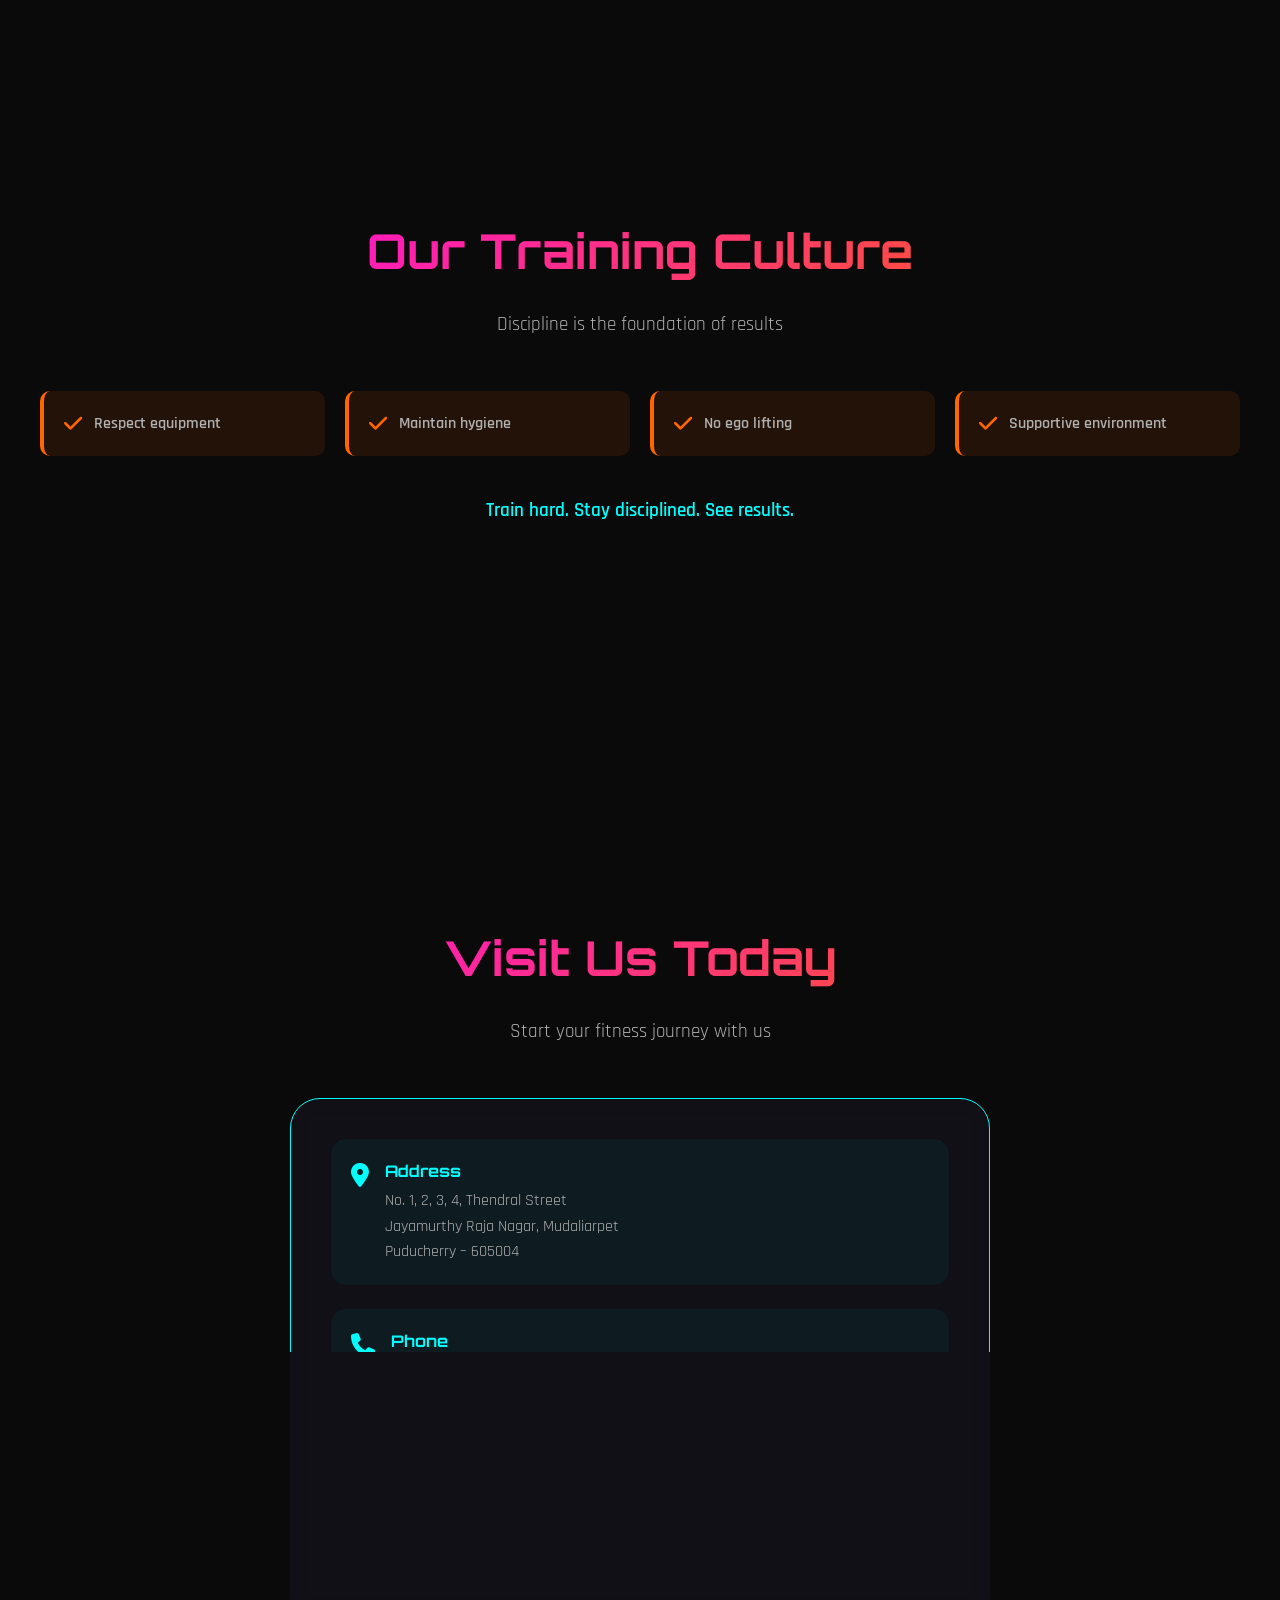
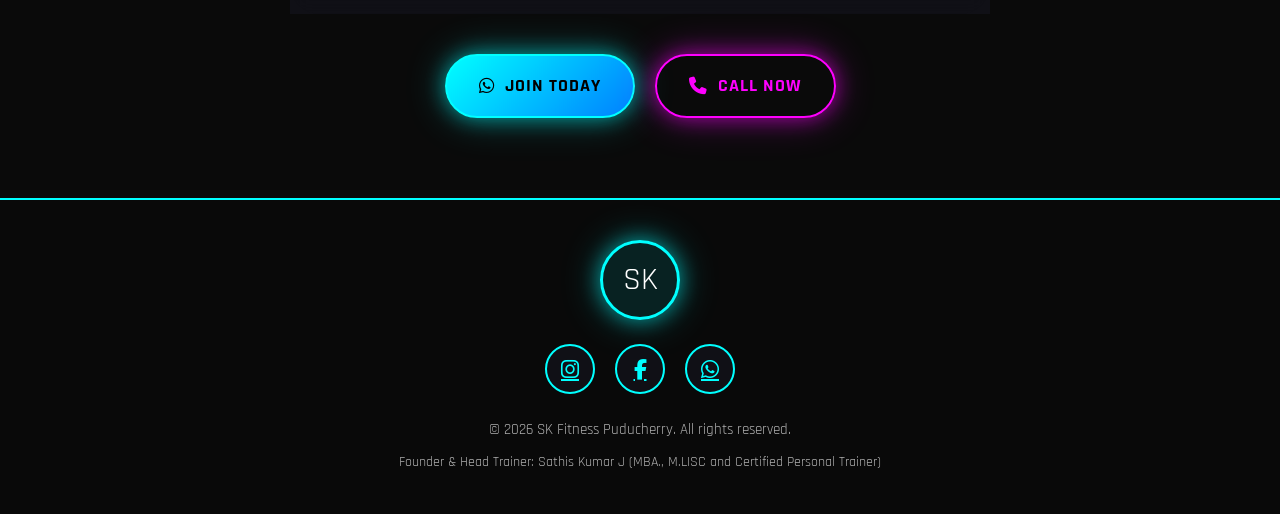
==== commit bed0e797: "Refactor gallery section in index.html" ====
--- a/index.html
+++ b/index.html
@@ -194,46 +194,58 @@
       </div>
     </div>
   </section>
+
   <!-- Gallery Preview -->
-  <section id="gallery">
-    <div class="container">
-      <h2 class="section-title reveal">Inside Our Gym</h2>
-      <p class="section-subtitle reveal">Take a look at our training space and equipment</p>
-      
-      <div class="gallery-grid reveal">
-        <div class="gallery-item">
-          <div style="text-align: center;">
-            <i class="fas fa-image"></i>
-            <p style="margin-top: 10px;">Gym Floor</p>
-          </div>
-        </div>
-        <div class="gallery-item">
-          <div style="text-align: center;">
-            <i class="fas fa-image"></i>
-            <p style="margin-top: 10px;">Cardio Zone</p>
-          </div>
-        </div>
-        <div class="gallery-item">
-          <div style="text-align: center;">
-            <i class="fas fa-image"></i>
-            <p style="margin-top: 10px;">Training Area</p>
-          </div>
-        </div>
-        <div class="gallery-item">
-          <div style="text-align: center;">
-            <i class="fas fa-image"></i>
-            <p style="margin-top: 10px;">Equipment</p>
-          </div>
-        </div>
-      </div>
-
-      <div style="text-align: center; margin-top: 30px;">
-        <a href="gallery.html" class="btn btn-primary">
-          <i class="fas fa-images"></i> View Full Gallery
-        </a>
-      </div>
-    </div>
-  </section>
+<section id="gallery">
+  <div class="container">
+    <h2 class="section-title reveal">Inside Our Gym</h2>
+    <p class="section-subtitle reveal">Take a look at our training space and equipment</p>
+    
+    <div class="gallery-grid reveal">
+      <!-- Image 1: Gym Floor -->
+      <div class="gallery-item">
+        <img src="assets/images/gallery/gym-floor-1.jpg" alt="SK Fitness Gym Floor - Spacious Training Area" loading="lazy">
+        <div class="gallery-caption">
+          <i class="fas fa-image"></i>
+          <span>Spacious Gym Floor</span>
+        </div>
+      </div>
+      
+      <!-- Image 2: Cardio Zone -->
+      <div class="gallery-item">
+        <img src="assets/images/gallery/cardio-zone-1.jpg" alt="SK Fitness Cardio Zone - Modern Equipment" loading="lazy">
+        <div class="gallery-caption">
+          <i class="fas fa-heartbeat"></i>
+          <span>Cardio Zone</span>
+        </div>
+      </div>
+      
+      <!-- Image 3: Training Area -->
+      <div class="gallery-item">
+        <img src="assets/images/gallery/training-area-1.jpg" alt="SK Fitness Training Area - Weights Section" loading="lazy">
+        <div class="gallery-caption">
+          <i class="fas fa-dumbbell"></i>
+          <span>Training Area</span>
+        </div>
+      </div>
+      
+      <!-- Image 4: Equipment -->
+      <div class="gallery-item">
+        <img src="assets/images/gallery/equipment-1.jpg" alt="SK Fitness Equipment - Professional Machines" loading="lazy">
+        <div class="gallery-caption">
+          <i class="fas fa-tools"></i>
+          <span>Professional Equipment</span>
+        </div>
+      </div>
+    </div>
+
+    <div style="text-align: center; margin-top: 30px;">
+      <a href="gallery.html" class="btn btn-primary">
+        <i class="fas fa-images"></i> View Full Gallery
+      </a>
+    </div>
+  </div>
+</section>
 
   <!-- Gym Culture -->
   <section id="culture">
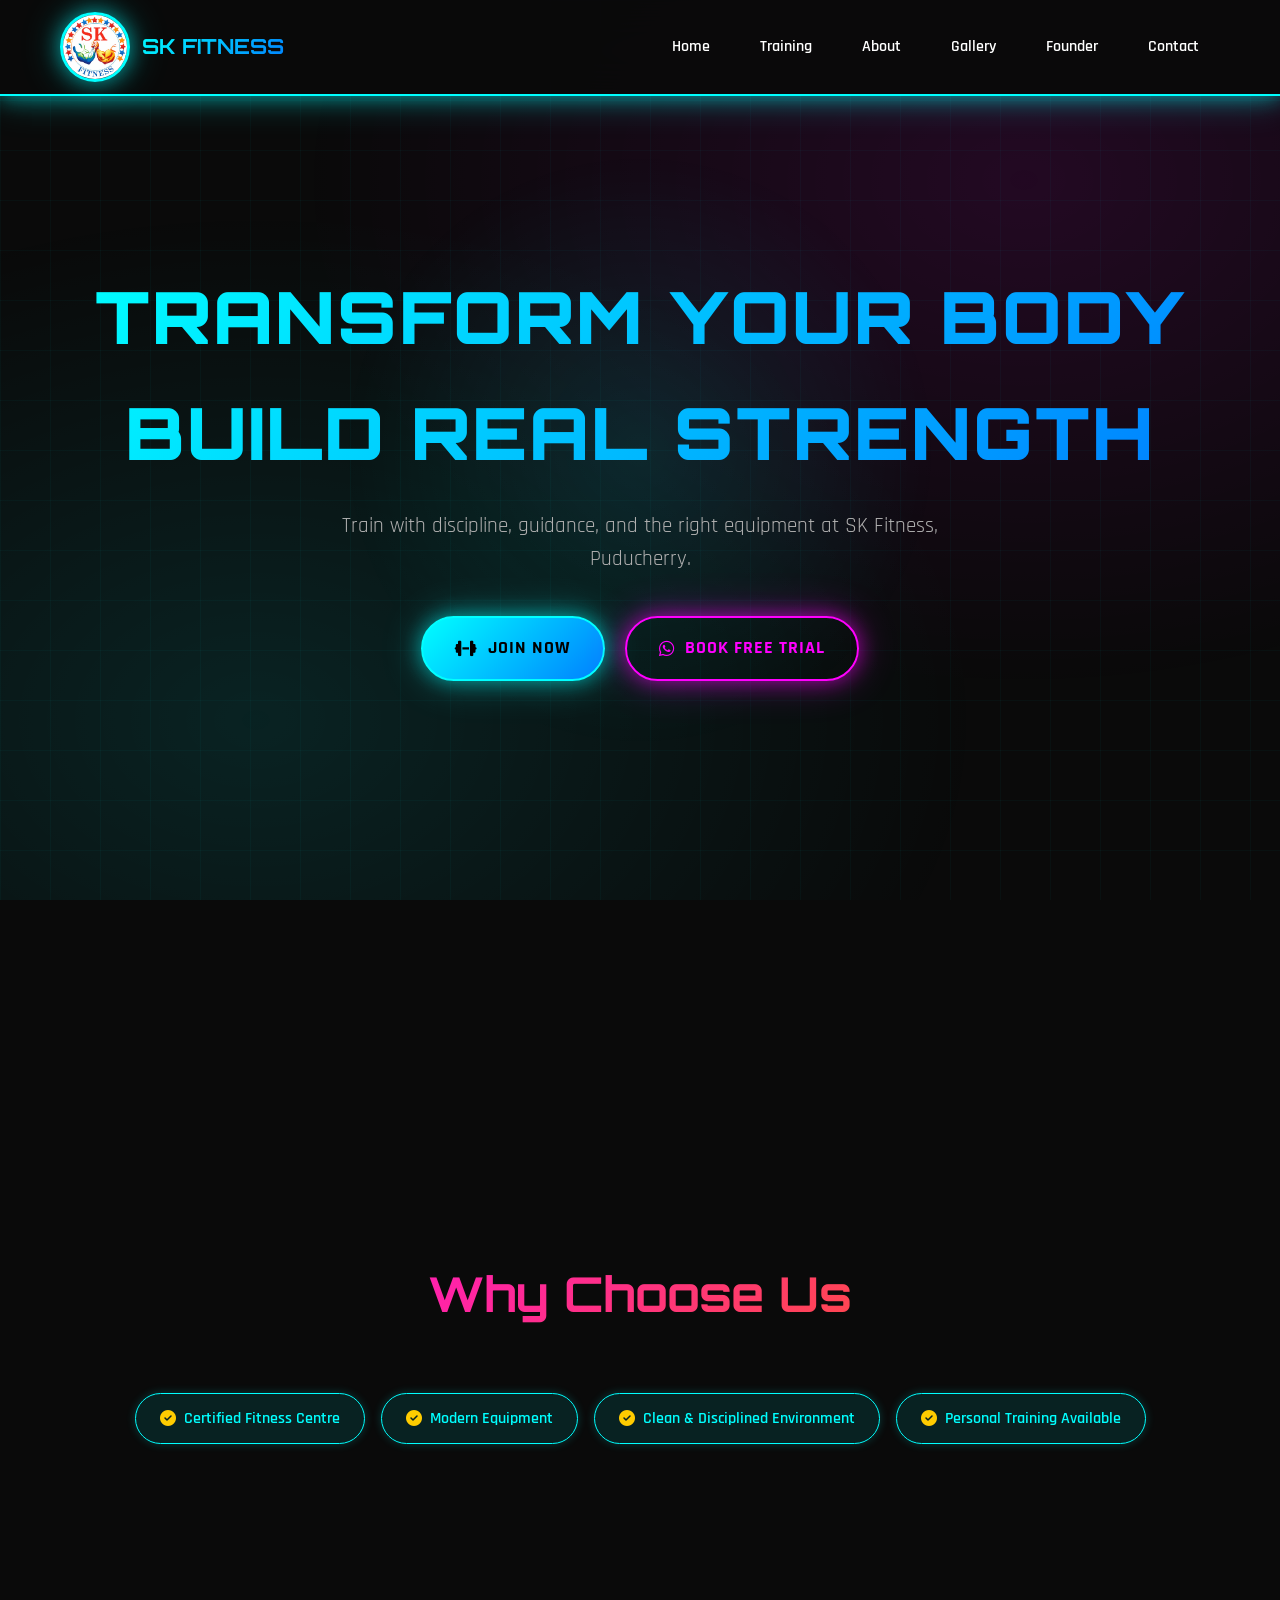
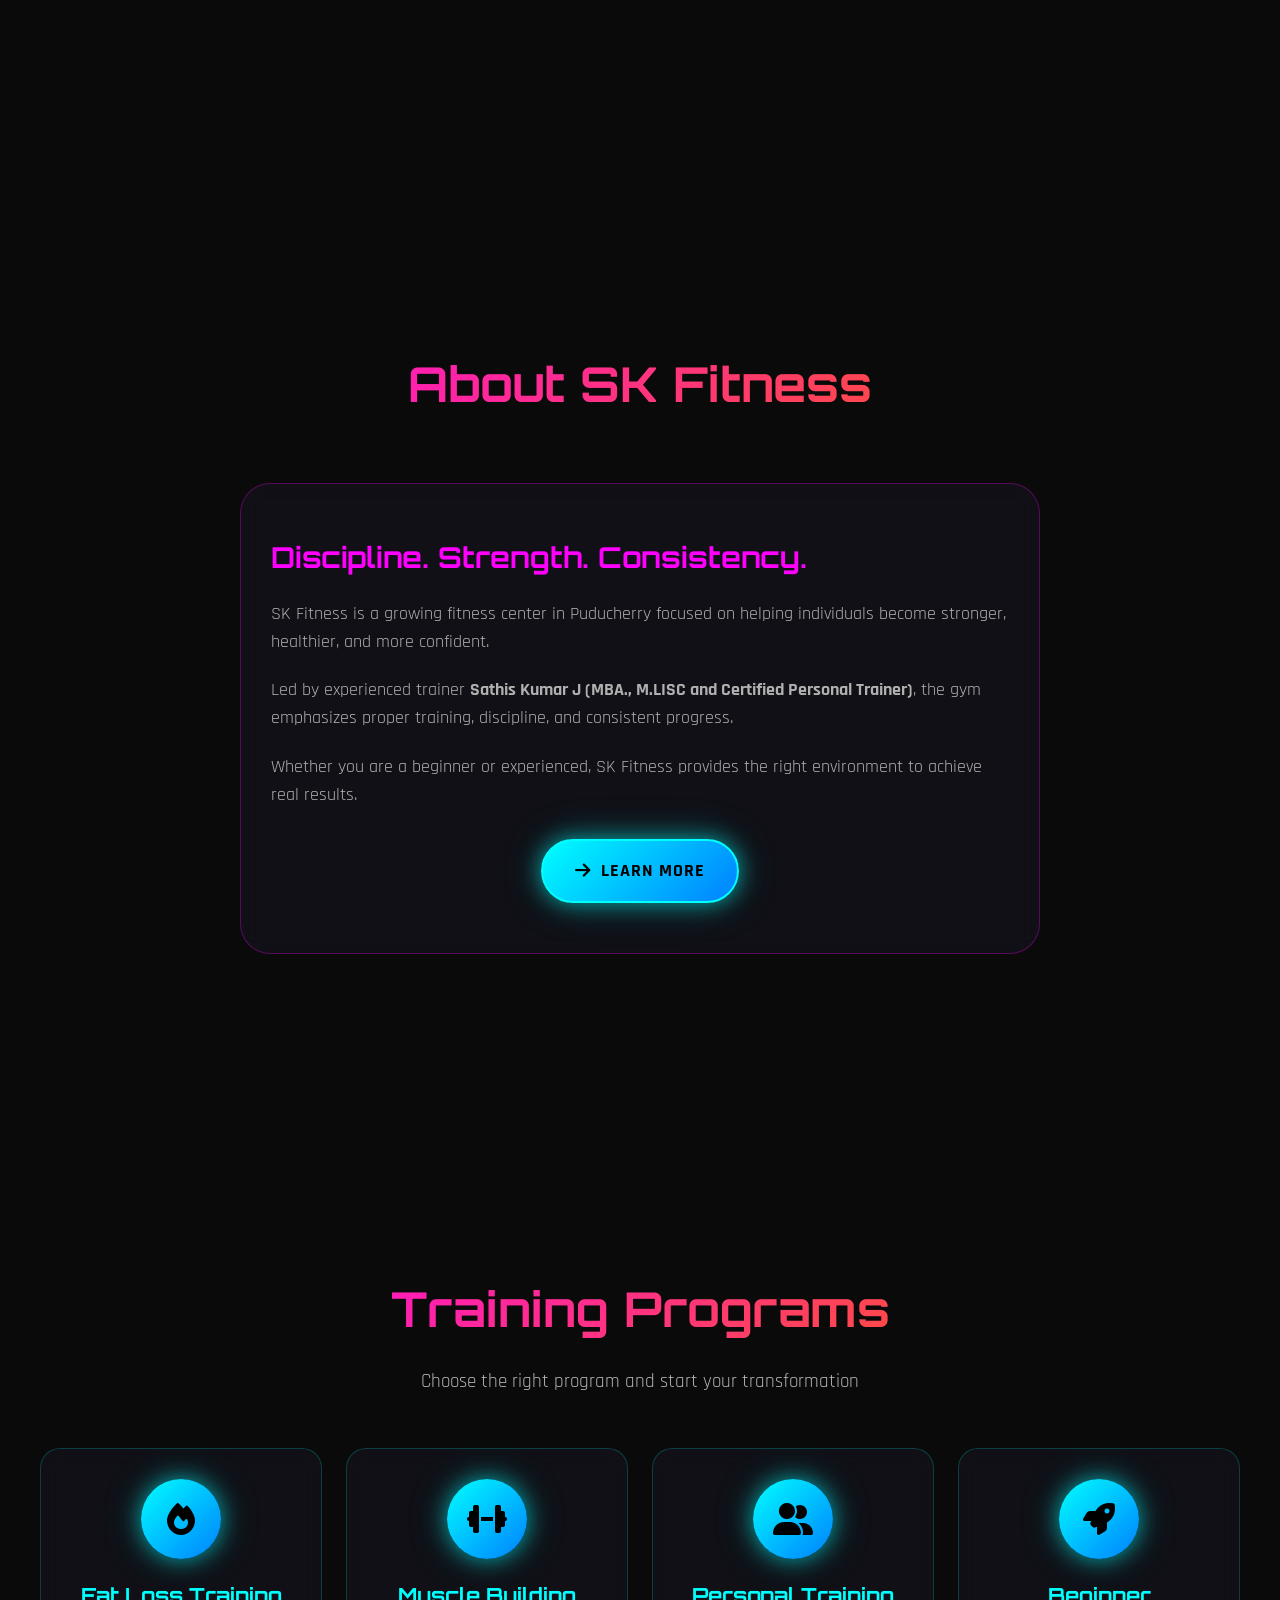
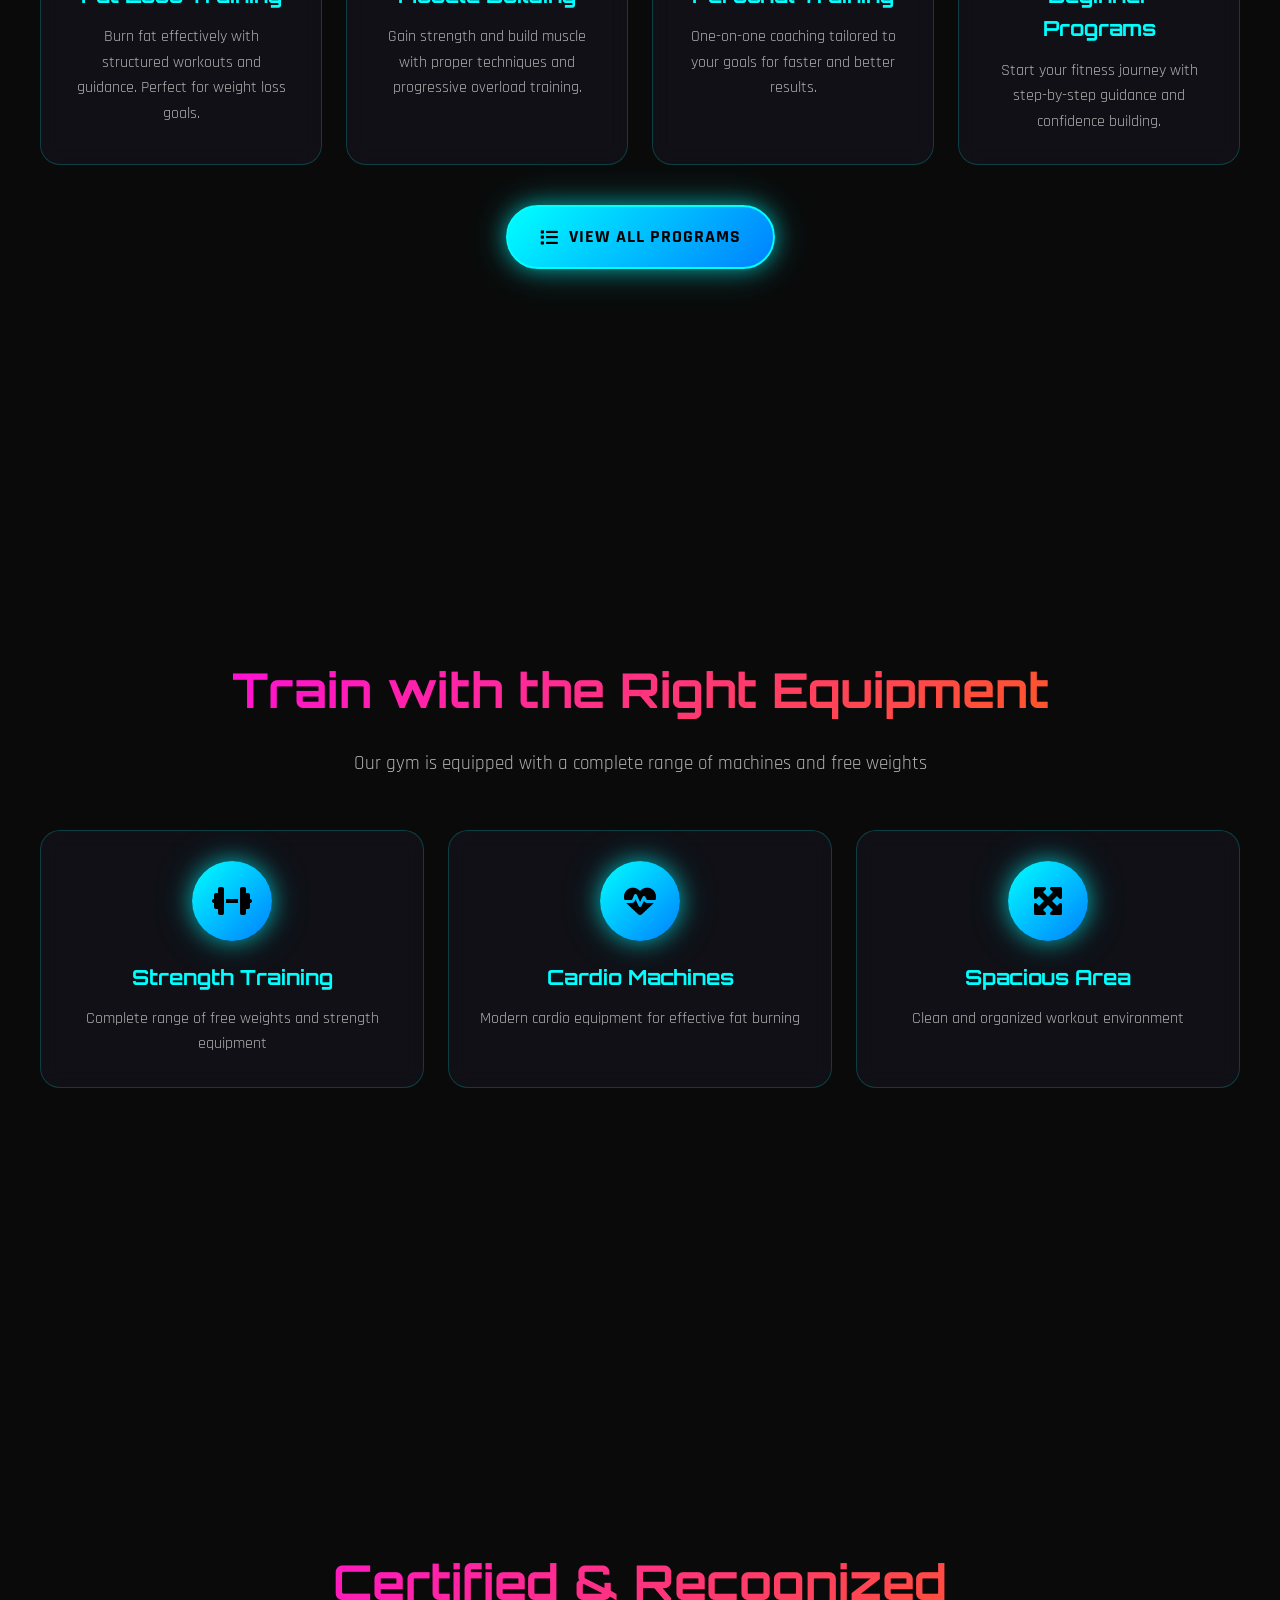
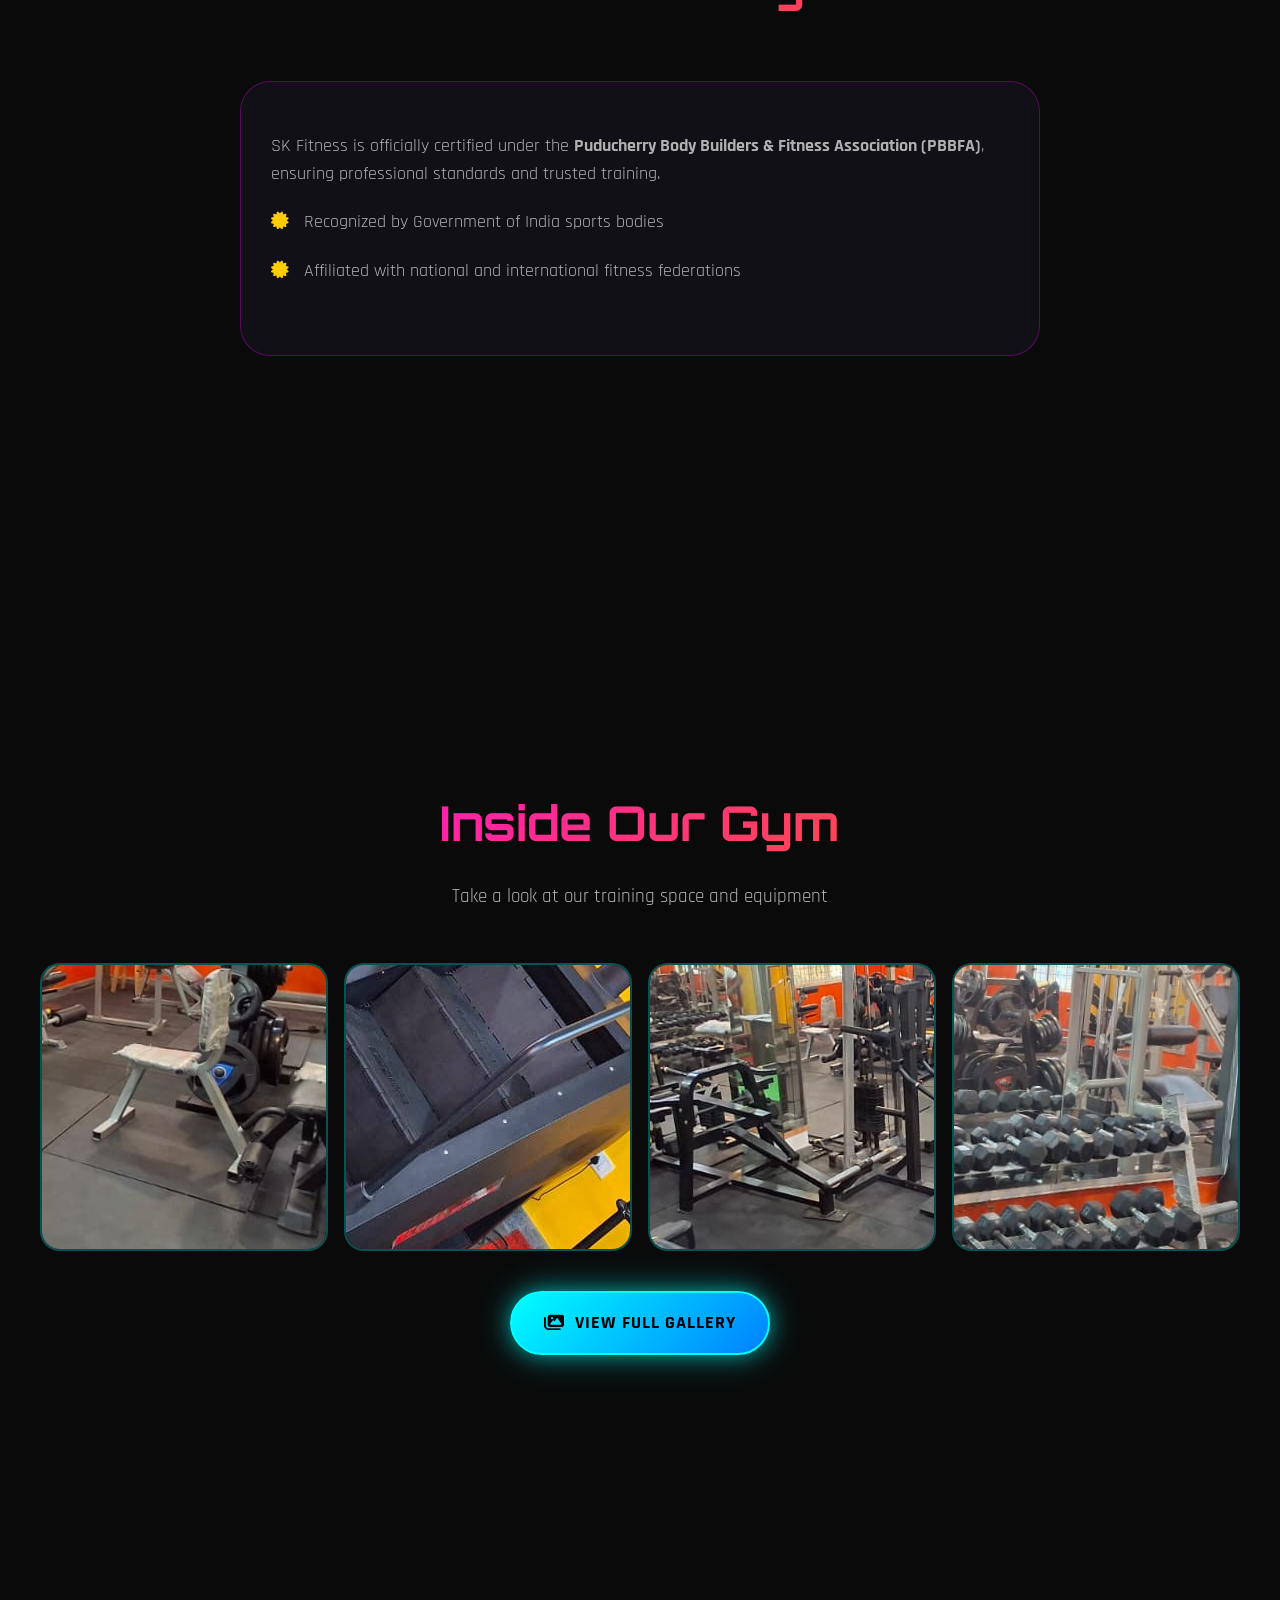
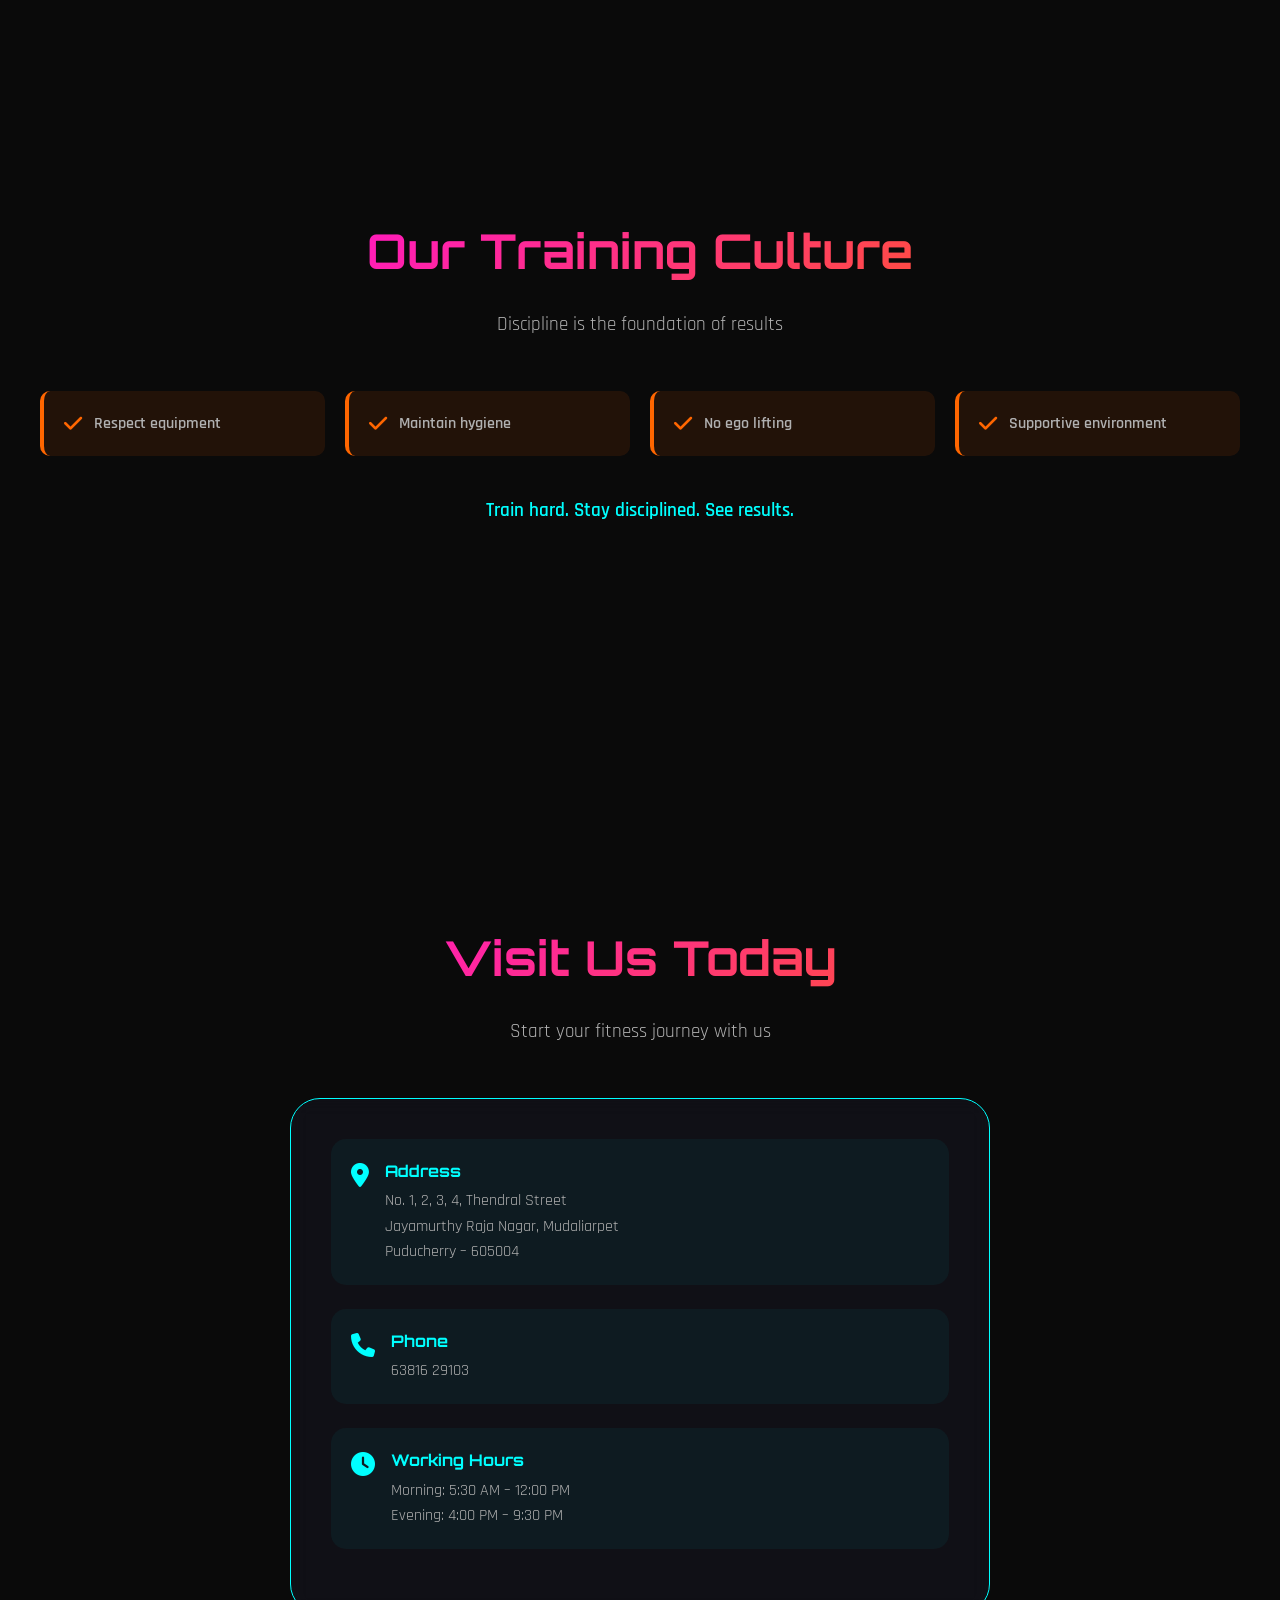
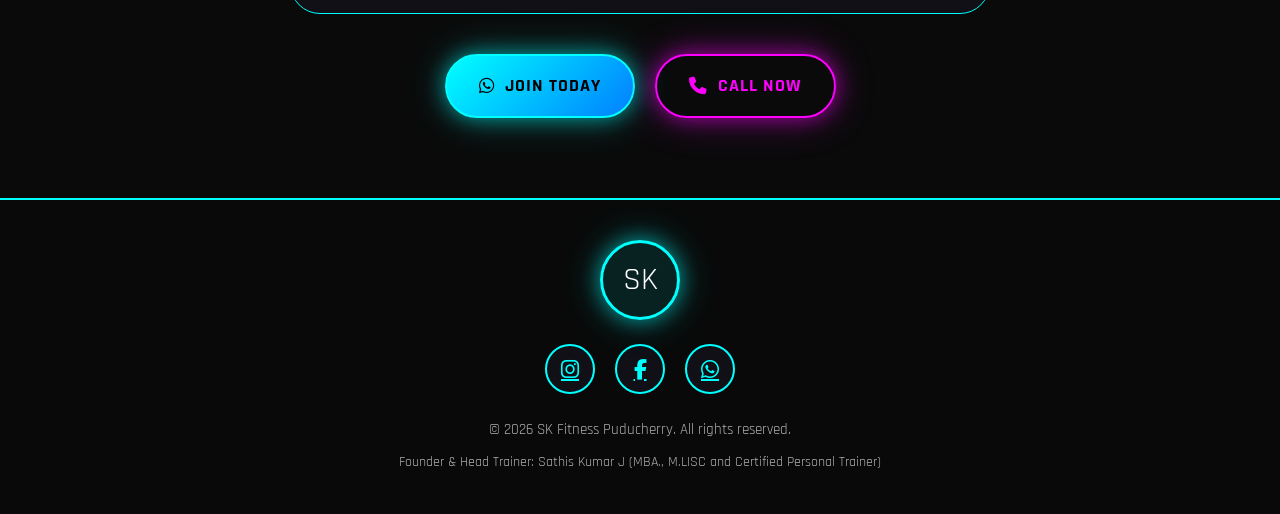
==== commit 76f3c5bb: "Add Founder link to navigation menu" ====
--- a/index.html
+++ b/index.html
@@ -42,6 +42,7 @@
         <a href="training.html">Training</a>
         <a href="about.html">About</a>
         <a href="gallery.html">Gallery</a>
+        <a href="founder.html">Founder</a>
         <a href="contact.html">Contact</a>
       </div>
     </div>
